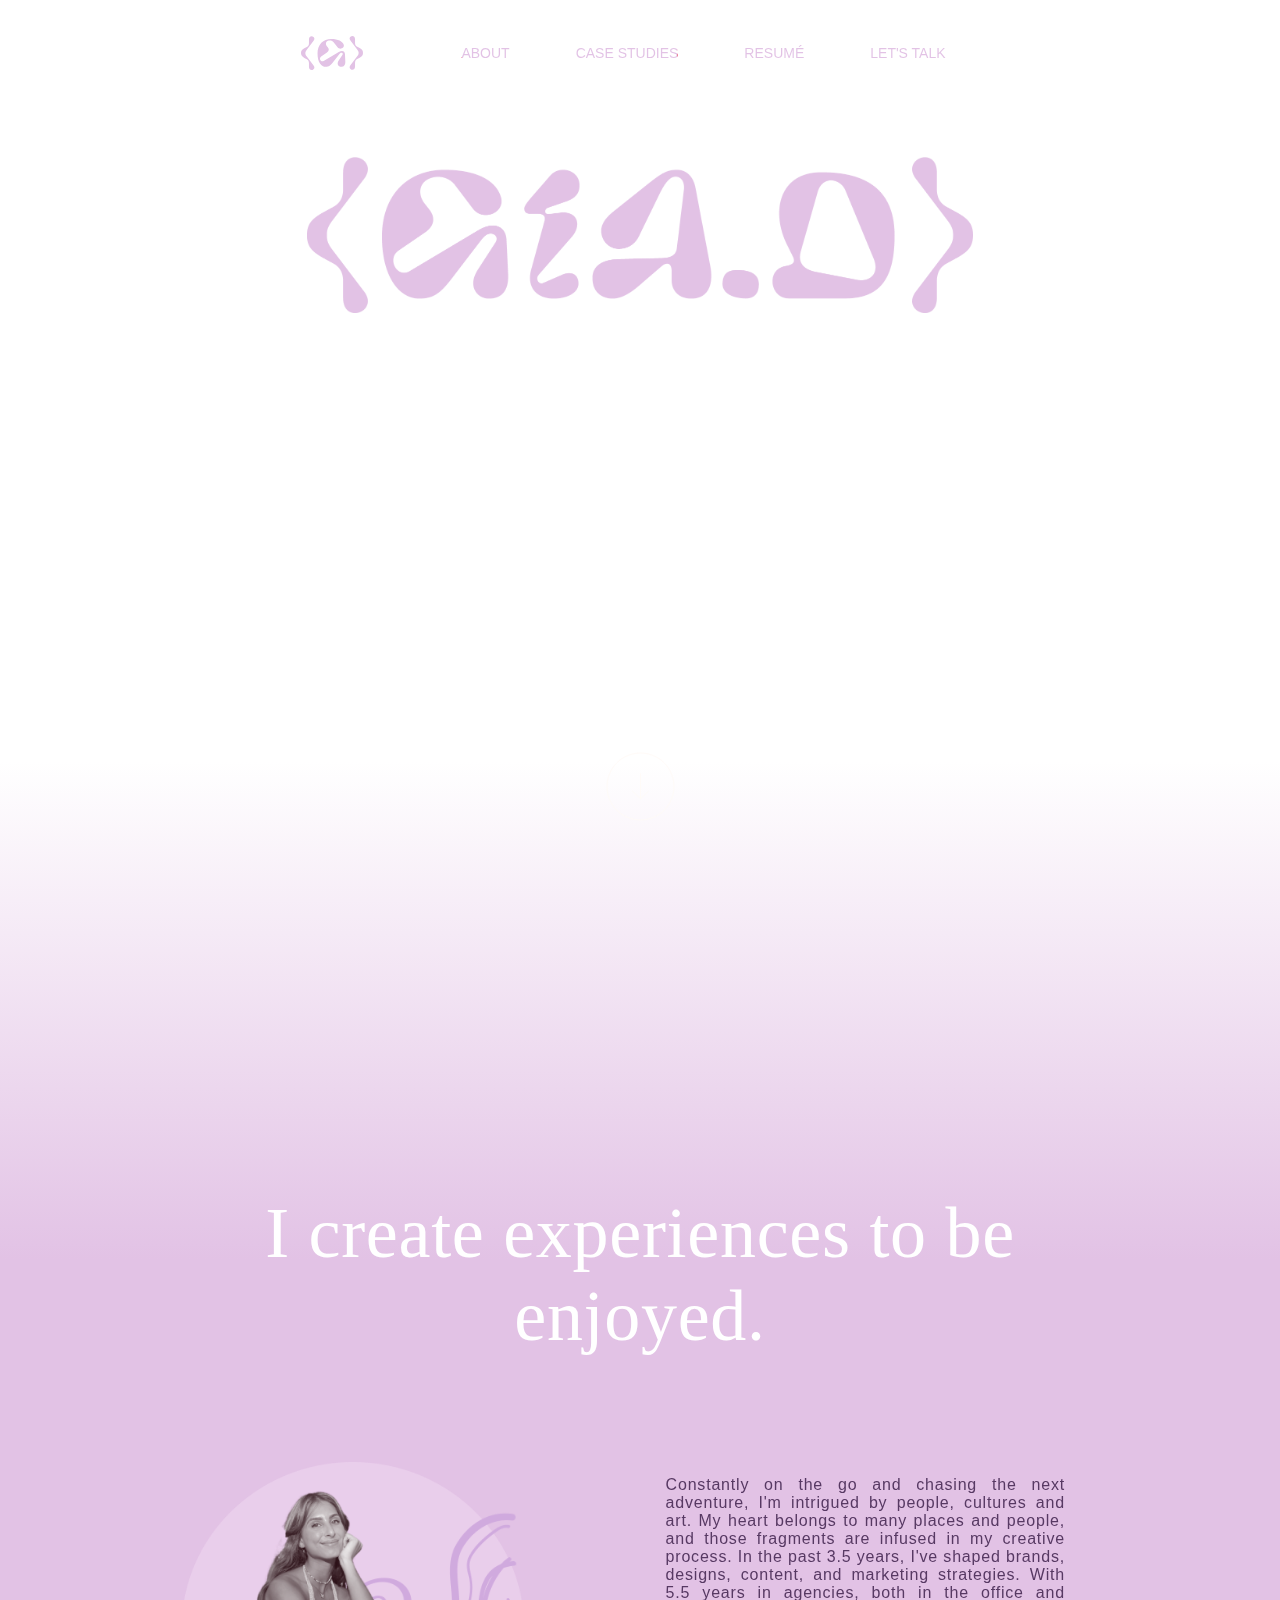
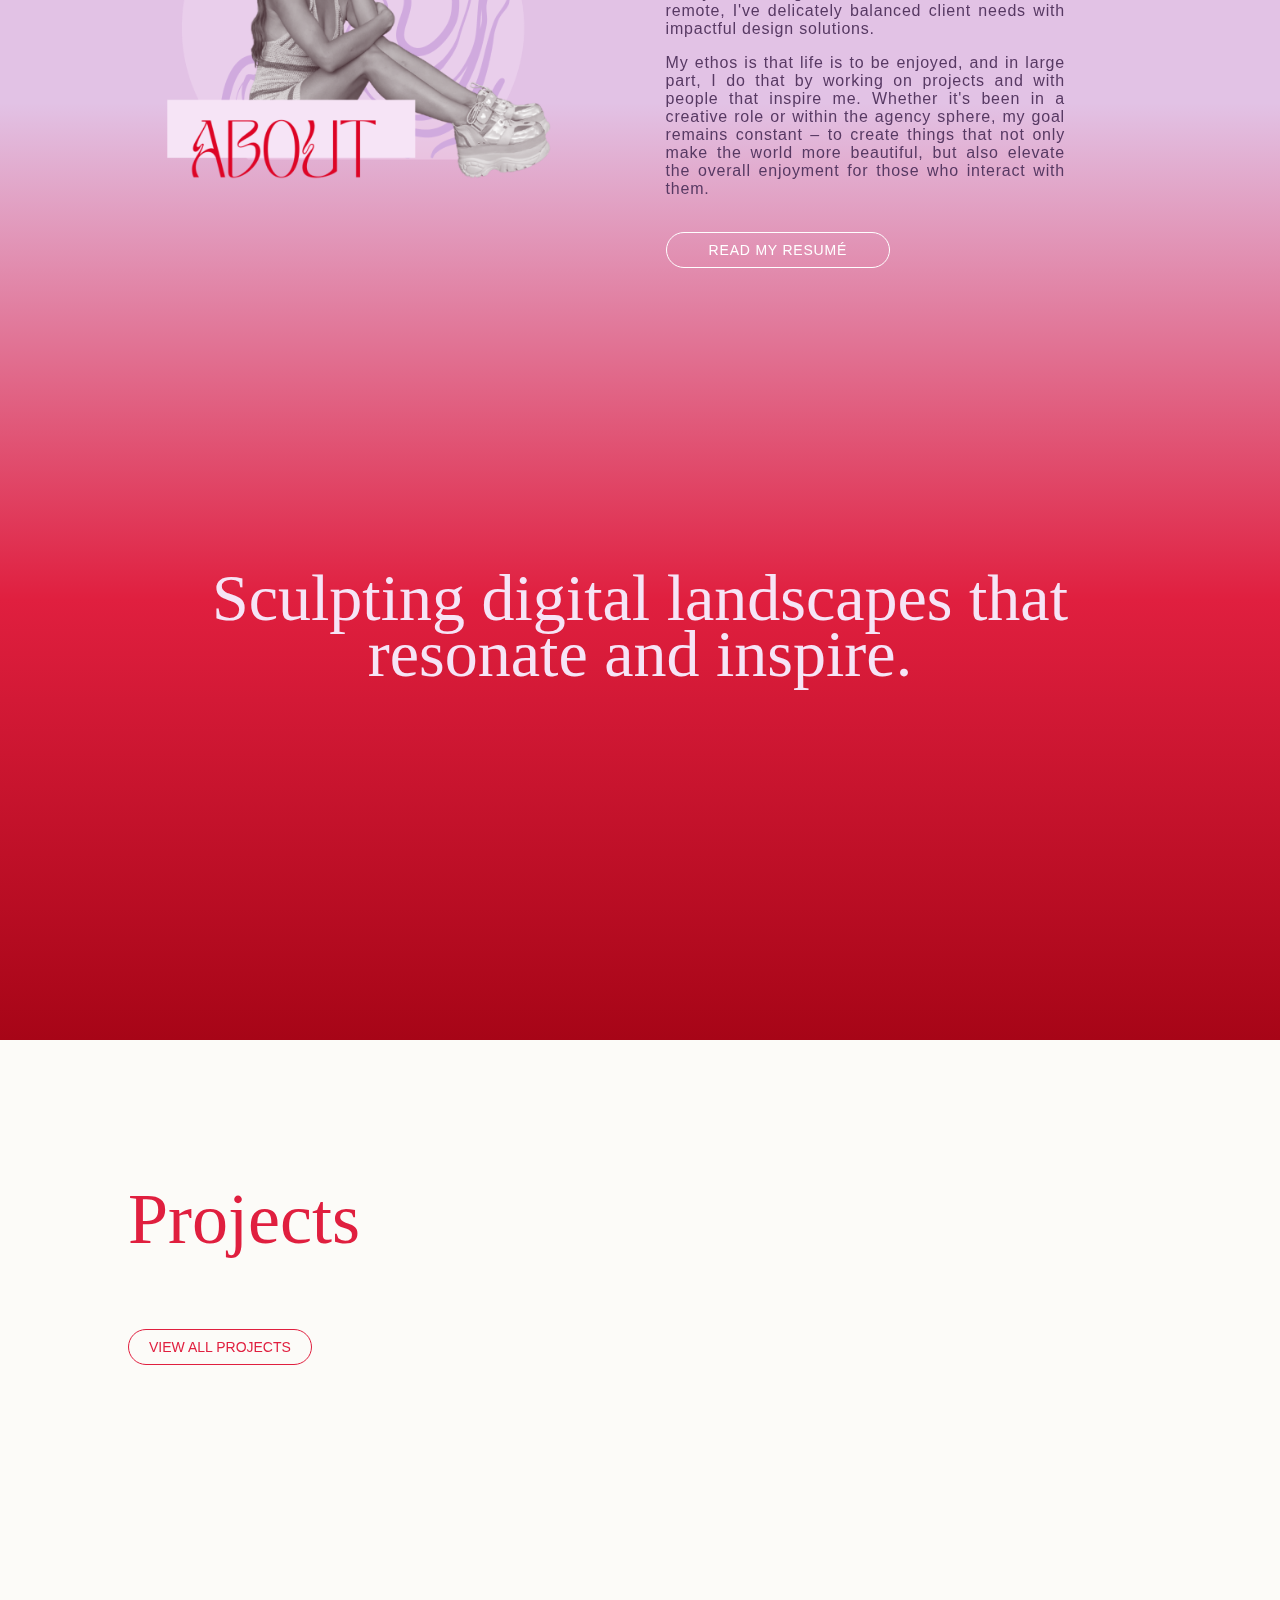
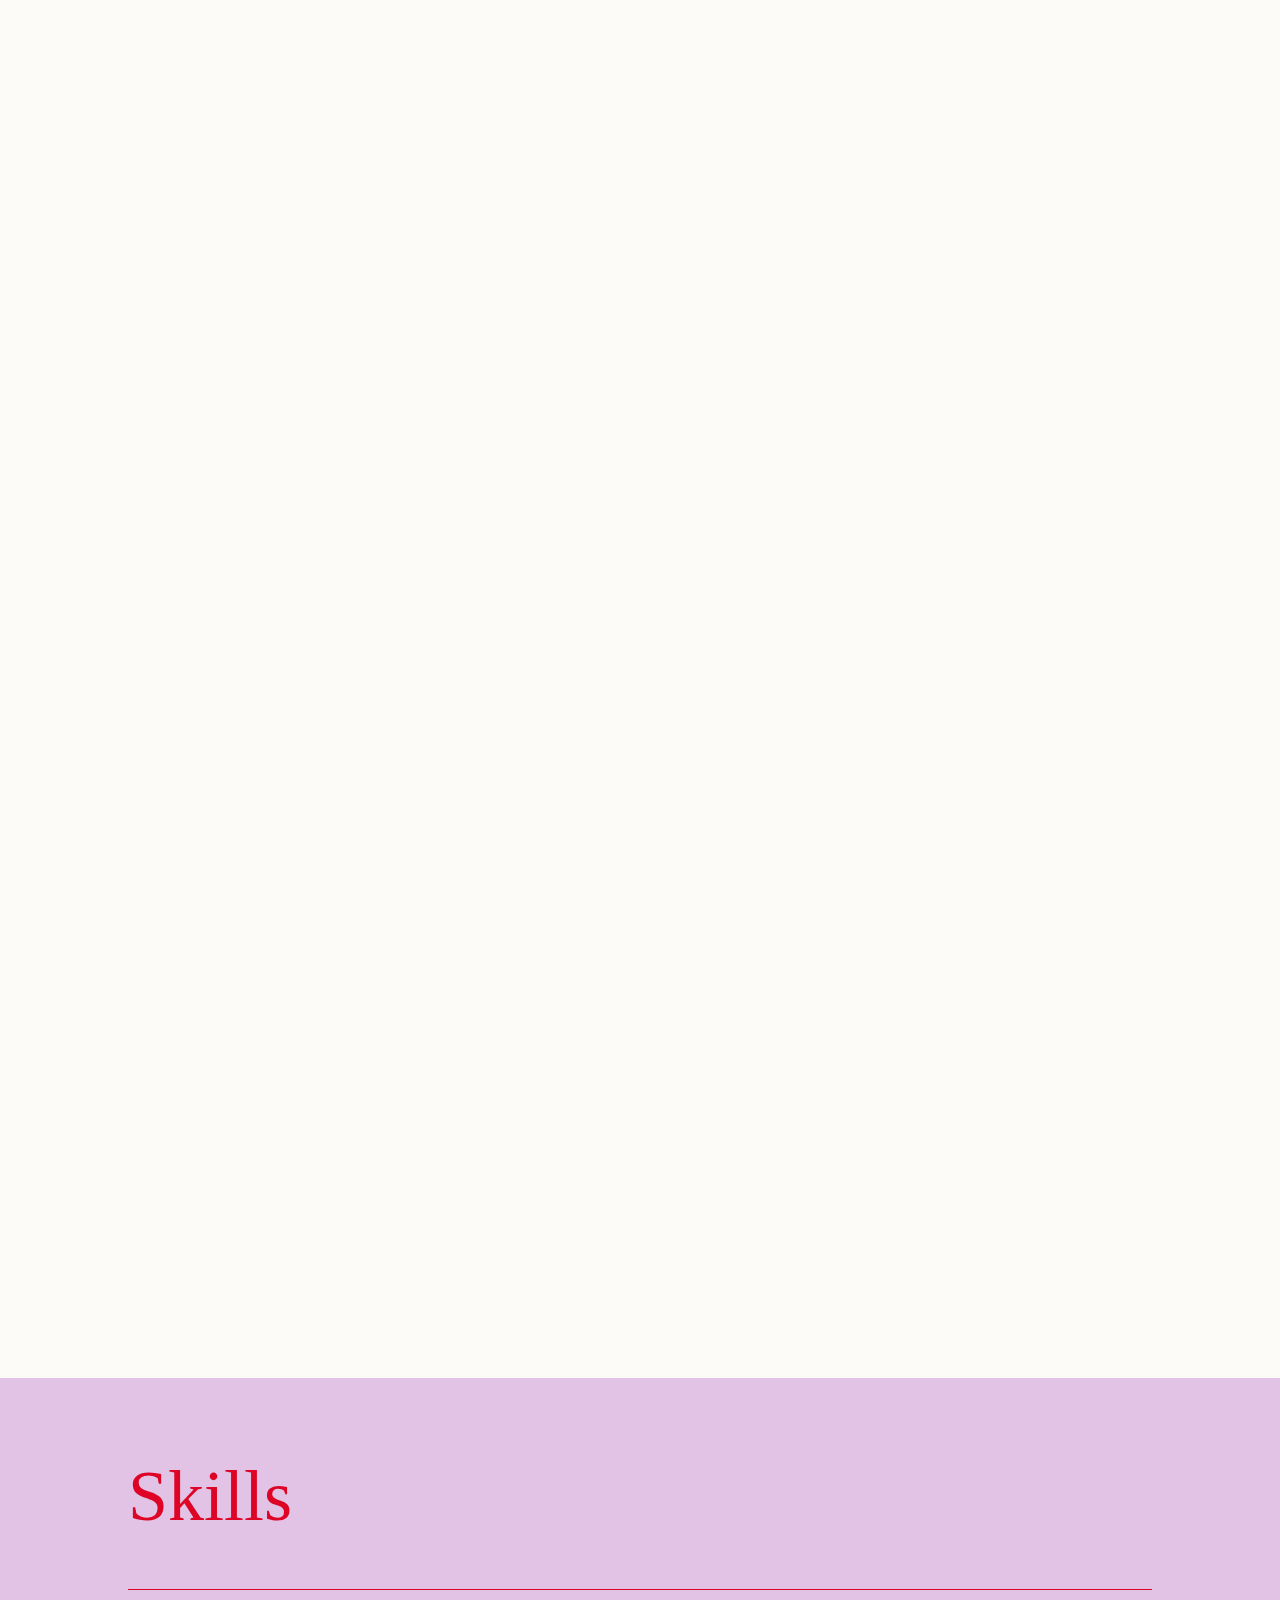
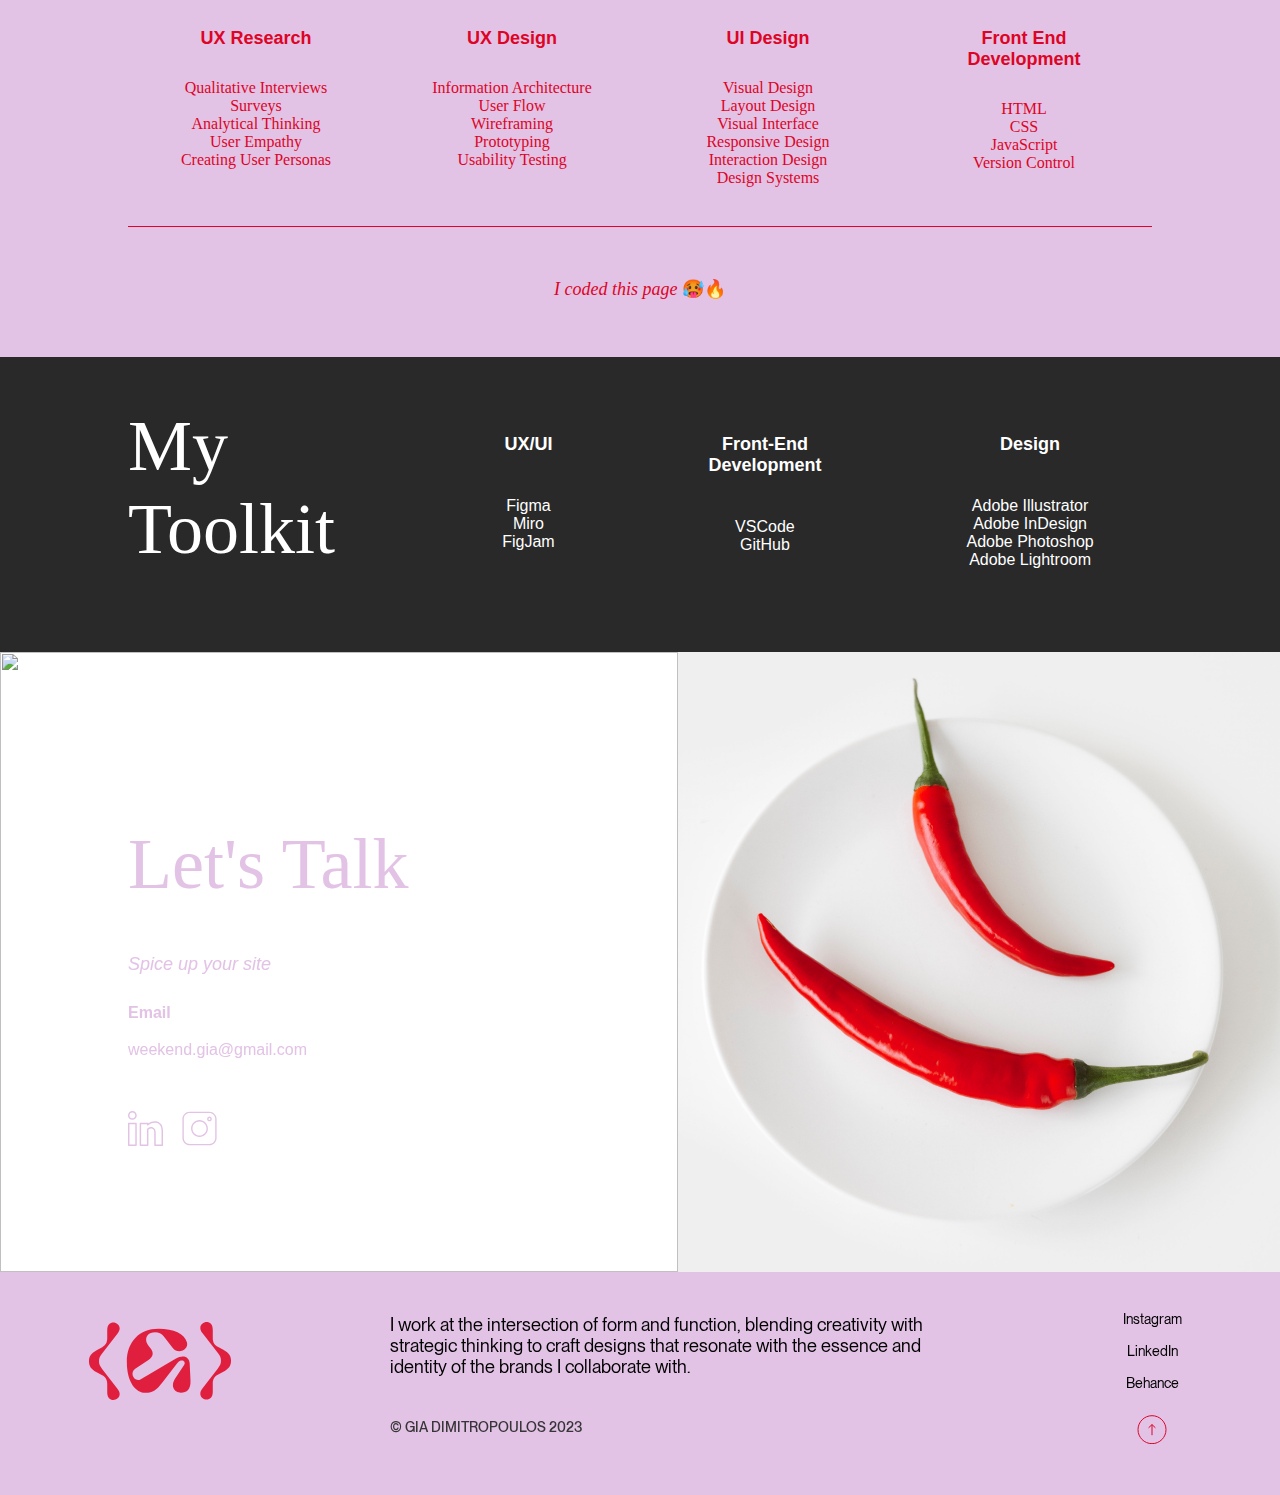
==== index.html @ 6fb9b9b3 "Cleaned up and PDF added" ====
<!DOCTYPE html>
<html>

<head>
    <title>Portfolio Website</title>
    <link rel="stylesheet" href="./css/global.css">
    <link rel="stylesheet" type="text/css" href="css/style.css">
    <meta name="viewport" content="width=device-width, initial-scale=1">
    <script src="https://documentcloud.adobe.com/view-sdk/main.js"></script>
    <script src="https://unpkg.com/scrollreveal"></script>
</head>

<body>
    <div class="hero">
        <!-- Video -->
        <video autoplay muted loop plays-inline id="back-video">
            <source src="Video/Background video.mp4" type="video/mp4">
        </video>
        <div class="gradient"></div>

        <!-- Nav HTML -->
        <section id="section-header">
        <nav>  
            <div class="nav">
                <svg xmlns="http://www.w3.org/2000/svg" width="62" height="34" viewBox="0 0 62 34" fill="none"
                    class="logo">
                    <g clip-path="url(#clip0_123_4481)">
                        <path
                            d="M12.4065 29.1252C16.1714 33.6147 7.96021 36.6195 7.96021 30.7159V27.0749C7.96021 24.8831 6.92036 23.8226 5.77295 23.2217L3.33468 21.9137C1.00399 20.5704 0 19.4745 0 17.106C0 14.7376 1.00399 13.6417 3.33468 12.2984L5.77295 10.9904C6.92036 10.3895 7.96021 9.32896 7.96021 7.13724V3.49615C7.96021 -2.40737 16.1714 0.597417 12.4065 5.08692L5.8088 13.6417C4.76895 14.9497 4.33867 15.7981 4.37453 17.106C4.33867 18.414 4.76895 19.2624 5.8088 20.5704L12.4065 29.1252Z"
                            fill="#E2C2E5" />
                        <path
                            d="M26.9284 11.5207C28.291 13.2175 28.1476 15.0911 25.9603 16.5404L20.1874 20.429C17.4981 22.2319 19.8647 26.5446 22.6256 24.9185L37.7931 16.0102C41.2353 13.9952 43.817 15.1971 43.9604 18.0959L44.319 25.5194C44.4983 29.3373 42.7413 30.8573 40.0879 30.8573C37.4345 30.8573 35.3189 28.1354 37.6855 24.565L41.5222 18.7322C42.2752 17.601 41.3787 16.7879 40.5899 16.7879C39.9086 16.7879 39.3708 16.8586 38.0799 18.5554L32.1994 26.1204C29.4384 29.6908 27.9324 30.8573 24.7053 30.8573C20.4742 30.8573 16.53 26.3325 16.53 17.3888C16.53 8.4452 22.1595 2.93054 30.299 2.93054C37.1118 2.93054 41.6297 5.12227 42.7413 8.86941C43.7453 12.1923 38.8329 14.278 36.5739 11.3439L32.5938 6.18278C31.4105 4.66271 29.0798 3.92035 26.9284 4.83946C24.4185 5.89997 24.5619 8.5866 25.8886 10.2127L26.9284 11.5207Z"
                            fill="#E2C2E5" />
                        <path
                            d="M58.6653 12.0864C60.996 13.4297 62 14.5255 62 16.894C62 19.2625 60.996 20.3583 58.6653 21.7017L56.2271 23.0096C55.0796 23.6106 54.0398 24.6711 54.0398 26.8628V30.5039C54.0398 36.4074 45.8286 33.4026 49.5935 28.9131L56.1912 20.3583C57.2311 19.0504 57.6613 18.202 57.6255 16.894C57.6613 15.586 57.2311 14.7376 56.1912 13.4297L49.5935 4.87488C45.8286 0.38538 54.0398 -2.6194 54.0398 3.28411V6.9252C54.0398 9.11693 55.0796 10.1774 56.2271 10.7784L58.6653 12.0864Z"
                            fill="#E2C2E5" />
                    </g>
                    <defs>
                        <clipPath id="clip0_123_4481">
                            <rect width="62" height="34" fill="white" />
                        </clipPath>
                    </defs>
                </svg>
                <ul>
                    <li><a id="about-link" href="#">ABOUT</a></li>
                    <li><a id="case-studies" href="#">CASE STUDIES</a></li>
                    <li><a id="resume" href="#">RESUMÉ</a></li>
                    <li><a id="lets-talk" href="#">LET'S TALK</a></li>
                </ul>
            </div>
            <div class="overlay-trigger">
                <svg xmlns="http://www.w3.org/2000/svg" width="50" height="50" viewBox="0 0 68 68" fill="none">
                    <circle class="overlay-circle" cx="34" cy="34" r="34" fill="url(#paint0_radial_365_15715)"/>
                    <path d="M18 23H49.5" stroke="#F6E4F6" stroke-width="3" stroke-linecap="round"/>
                    <path d="M18 33.5H49.5" stroke="#F6E4F6" stroke-width="3" stroke-linecap="round"/>
                    <path d="M18 44H49.5" stroke="#F6E4F6" stroke-width="3" stroke-linecap="round"/>
                    <defs>
                      <radialGradient id="paint0_radial_365_15715" cx="0" cy="0" r="1" gradientUnits="userSpaceOnUse" gradientTransform="translate(34 34) rotate(90) scale(34)">
                        <stop stop-color="#DD0426"/>
                        <stop offset="0.9999" stop-color="#DD0426" stop-opacity="0.5"/>
                      </radialGradient>
                    </defs>
                  </svg>
            </div>
            <div class="overlay-close">✕</div>
        </nav>
        <div class="overlay"></div>
    </section>

        <!--HERO SECTION -->
        <section id="section-1-hero">
        <div class="content">
            <img src="Images/Gia.d logo.png" class="largelogo">
            <p>Hi I’m Gia, an Aussie UX/UI Designer & Creative.</p>
            <div class="button-wrapper">
            <a class="button-1" href="#">ABOUT ME</a>
            </div>
            <div class="stats">
                <div class="stat1">
                    <hr>
                    <h1>5.5</h1>
                    <p>YEARS OF AGENCY EXPERIENCE</p>
                    <hr>
                </div>
                <div class="stat2">
                    <hr>
                    <h1>3</h1>
                    <p>YEARS IN GRAPHIC DESIGN</p>
                    <hr>
                </div>
                <div class="stat3">
                    <hr>
                    <h1>26</h1>
                    <p>YEARS OF CREATIVE EVOLUTION</p>
                    <hr>
                </div>
            </div>
            <div  class="downarrow">
                <svg id="downArrow" xmlns="http://www.w3.org/2000/svg" width="69" height="69" viewBox="0 0 69 69" fill="none">
                    <path d="M34.5 46.5657L34.5 21.303" stroke="#FFFBF8" stroke-miterlimit="10" />
                    <path d="M42.6212 39.0455L34.5 46.6818L26.3788 39.0455" stroke="#FFFBF8" stroke-miterlimit="10" />
                    <path
                        d="M0.999999 34.5C0.999998 53.0015 15.9985 68 34.5 68C53.0015 68 68 53.0015 68 34.5C68 15.9985 53.0015 0.999999 34.5 0.999999C15.9985 0.999998 0.999999 15.9985 0.999999 34.5Z"
                        stroke="#FFFBF8" stroke-miterlimit="10" />
                </svg>
            </div>
            <div id="about-section-top" class="enjoy">
                <h1>I create experiences to be enjoyed.</h1>
            </div>
        </div>
        </section>
    </div>
        <!--BODY SECTION -->
    <section id="section-2-about">
    <div class="mainContent">
        <div class="about-gradient">
            <div class="about-section">
                <div class="about-grid">
                    <div class="about-image">
                        <img src="Images/about.png">
                    </div>
                    <div class="about-1">
                        <p>Constantly on the go and chasing the next adventure, I'm intrigued by people, cultures and art. My heart belongs to many places and people, and those fragments are infused in my creative process. In the past 3.5 years, I've shaped brands, designs, content, and marketing strategies. With 5.5 years in agencies, both in the office and remote, I've delicately balanced client needs with impactful design solutions.</p>
                        <p>My ethos is that life is to be enjoyed, and in large part, I do that by working on projects and with people that inspire me. Whether it's been in a creative role or within the agency sphere, my goal remains constant – to create things that not only make the world more beautiful, but also elevate the overall enjoyment for those who interact with them.</p>
                        <br>
                        <a id="resume-button" class="button-2" href="#">READ MY RESUMÉ</a>
                    </div>
                </div>
            </div>
            <div class="landscapes">
                <h2>Sculpting digital landscapes that resonate and inspire.</h2>
            </div>
        </div>
    </section>
         <!--  PROJECTS -->
    <section id="section-5-projects">
        <div class="projects">
                <div class="projects-grid-container">
                    <div class="sticky-title">
                        <h1>Projects</h1>
                        <a class="button-3">VIEW ALL PROJECTS</a>
                    </div>
                    <div class="grid-content">
                      <div class="grid-item">
                        <a href="./nomadnook.html">
                            <img class="animatable fadeInDown" src="Images/nomadnook mockup.png">
                        </a>
                        <div class="animatable moveUp">
                        <hr>
                        <h6><a href="./nomadnook.html">NomadNook</a></h6>
                        <p>Embark on a UX journey with NomadNook—an app designed to elevate the remote working experience. Tailored specifically for digital nomads, NomadNook provides a unique solution for remote workers, offering curated accommodations and third places, recommended by and for fellow remote workers, redefining the way they work and travel. Dive deeper into the intricacies of NomadNook's UX design in my portfolio, where we seek to transform our users’ work-life balance.</p>
                        </div>
                    </div>
                      <div class="row-split">
                        <div class="grid-item">
                            <a href="./AYCC.html">
                            <img class="animatable fadeInDown" src="Images/AYCC Mockup.jpg">
                            </a>
                        <div class="animatable moveUp">
                        <hr>
                        <h6>AYCC</h6>
                        <p>A revamp of the website for the Australian Youth Climate Coalition—a not-for-profit organisation with a powerful mission. Our goal was to infuse the site with a youthful, vibrant energy that resonates loudly and leaves a lasting impact. Join us in this endeavour as we aim to not only enhance the visual appeal but also drive increased volunteer sign-ups, igniting a wave of change in the fight for climate justice.</p>
                        </div>
                        </div>
                        <div class="grid-item">
                            <img class="animatable fadeInDown" src="Images/nomadnook mockup.png">
                            <div class="animatable moveUp">
                            <hr>
                            <h6>Project 3</h6>
                            <p>A revamp of the website for the Australian Youth Climate Coalition—a not-for-profit organisation with a powerful mission. Our goal was to infuse the site with a youthful, vibrant energy that resonates loudly and leaves a lasting impact. Join us in this endeavour as we aim to not only enhance the visual appeal but also drive increased volunteer sign-ups, igniting a wave of change in the fight for climate justice.</p>
                            </div>
                        </div>
                      </div>
                      <div class="grid-item">
                            <img class="animatable fadeInDown" src="Images/Dep Health Mockup.png">
                            <div class="animatable moveUp">
                            <hr>
                            <h6>Department of Health</h6>
                            <p>Embark on a UX journey with NomadNook—an app designed to elevate the remote working experience. Tailored specifically for digital nomads, NomadNook provides a unique solution for remote workers, offering curated accommodations and third places, recommended by and for fellow remote workers, redefining the way they work and travel. Dive deeper into the intricacies of NomadNook's UX design in my portfolio, where we seek to transform our users’ work-life balance.</p>
                            </div>
                        </div>
                    </div>
                  </div>
        </div>
    </section>
    <section id="section-3-skills">
        <div class="skills-section">
           <h1>Skills</h1>
           <hr>
           <div class="skills-tables">
           <div class="skill1">
               <h5>UX Research</h5>
               <ul>
                <li>Qualitative Interviews</li>
                <li>Surveys</li>
                <li>Analytical Thinking</li>
                <li>User Empathy</li>
                <li>Creating User Personas</li>
               </ul>
           </div>
           <div class="skill2">
               <h5>UX Design</h5>
               <ul>
                <li>Information Architecture</li>
                <li>User Flow</li>
                <li>Wireframing</li>
                <li>Prototyping</li>
                <li>Usability Testing</li>
               </ul>
           </div>
           <div class="skill3">
               <h5>UI Design</h5>
               <ul>
                <li>Visual Design</li>
                <li>Layout Design</li>    
                <li>Visual Interface</li>
                <li>Responsive Design</li>
                <li>Interaction Design</li>
                <li>Design Systems</li>
                </ul>
           </div>
           <div class="skills4">
            <h5>Front End <br> Development</h5>
               <ul>
                <li>HTML</li>
                <li>CSS</li>    
                <li>JavaScript</li>
                <li>Version Control</li>
                </ul>
           </div>
       </div>
       <hr>
       <div class="coded">
        <p><span class="bold-italic">I coded this page</span> 🥵🔥</p>
       </div>
       </div>
   </section>
   <section id="section-4-toolkit">
       <div class="myToolkit">
           <div class="toolkit-container">
               <div class="tools-title">
                   <h1>My Toolkit</h1>
               </div>
               <div class="tools">
                <div class="UX-Tools">
                    <h6>UX/UI</h6>
                   <ul>
                   <li>Figma</li>
                   <li>Miro</li>
                   <li>FigJam</li>
                   </ul>
                </div>
                <div class="FrontEnd-Tools">
                    <h6>Front-End Development</h6>
                   <ul>
                   <li>VSCode</li>
                   <li>GitHub</li>
                    </ul>
                </div>
                <div class="Design-Tools">
                    <h6>Design</h6>
                    <ul>
                    <li>Adobe Illustrator</li>
                   <li>Adobe InDesign</li>
                   <li>Adobe Photoshop</li>
                   <li>Adobe Lightroom</li>
                   </ul>
                </div>
               </div>
           </div>
       </div>
   </section>
    <section id="section-6-contact">
        <div class="letsTalk">
            <div class="left-contact">
                <img src="Images/Contact.jpg">
                <div class="talk">
                    <h1>Let's Talk</h1>
                    <h3>Spice up your site</h3>
                    <h6>Email</h6>
                    <p>weekend.gia@gmail.com</p>
                    <svg xmlns="http://www.w3.org/2000/svg" width="44" height="44" viewBox="0 0 44 44" fill="none">
                        <g clip-path="url(#clip0_123_5003)">
                          <path d="M5.5 11.0039C2.46767 11.0039 0 8.53624 0 5.50391C0 2.47157 2.46767 0.00390625 5.5 0.00390625C8.53233 0.00390625 11 2.47157 11 5.50391C11 8.53624 8.53233 11.0039 5.5 11.0039ZM5.5 1.83724C3.47783 1.83724 1.83333 3.48174 1.83333 5.50391C1.83333 7.52607 3.47783 9.17057 5.5 9.17057C7.52217 9.17057 9.16667 7.52607 9.16667 5.50391C9.16667 3.48174 7.52217 1.83724 5.5 1.83724ZM10.0833 44.0039H0.916667C0.673552 44.0039 0.440394 43.9073 0.268485 43.7354C0.0965771 43.5635 0 43.3304 0 43.0872V15.5872C0 15.3441 0.0965771 15.111 0.268485 14.9391C0.440394 14.7672 0.673552 14.6706 0.916667 14.6706H10.0833C10.3264 14.6706 10.5596 14.7672 10.7315 14.9391C10.9034 15.111 11 15.3441 11 15.5872V43.0872C11 43.3304 10.9034 43.5635 10.7315 43.7354C10.5596 43.9073 10.3264 44.0039 10.0833 44.0039ZM1.83333 42.1706H9.16667V16.5039H1.83333V42.1706ZM43.0833 44.0039H33.9167C33.6736 44.0039 33.4404 43.9073 33.2685 43.7354C33.0966 43.5635 33 43.3304 33 43.0872V26.5872C33 24.5064 32.1328 22.9444 30.6185 22.3046C29.0547 21.6409 27.1462 22.0479 25.6667 23.3239V43.0872C25.6667 43.3304 25.5701 43.5635 25.3982 43.7354C25.2263 43.9073 24.9931 44.0039 24.75 44.0039H15.5833C15.3402 44.0039 15.1071 43.9073 14.9352 43.7354C14.7632 43.5635 14.6667 43.3304 14.6667 43.0872V15.5872C14.6667 15.3441 14.7632 15.111 14.9352 14.9391C15.1071 14.7672 15.3402 14.6706 15.5833 14.6706H24.75C24.9532 14.6706 25.1506 14.7382 25.3112 14.8626C25.4718 14.9871 25.5865 15.1613 25.6373 15.3581C28.578 13.2424 33.4767 12.0654 37.3945 13.4074C40.3517 14.4212 43.8955 17.2079 44 24.7429V43.0891C43.9995 43.3319 43.9027 43.5646 43.7309 43.7361C43.559 43.9076 43.3261 44.0039 43.0833 44.0039ZM34.8333 42.1706H42.1667V24.7539C42.097 19.6481 40.2398 16.3187 36.8005 15.1417C32.5288 13.6787 27.1462 15.8879 25.465 17.9926C25.3458 18.1395 25.1841 18.246 25.0021 18.2975C24.82 18.3491 24.6265 18.3432 24.4479 18.2806C24.2694 18.218 24.1145 18.1018 24.0045 17.9478C23.8945 17.7939 23.8347 17.6098 23.8333 17.4206V16.5039H16.5V42.1706H23.8333V22.9206C23.8333 22.7982 23.8578 22.6771 23.9054 22.5644C23.9529 22.4517 24.0226 22.3496 24.1102 22.2642C26.1598 20.2732 28.9997 19.6316 31.3317 20.6161C33.5573 21.5584 34.8333 23.7346 34.8315 26.5872L34.8333 42.1706Z" fill="#E2C2E5"/>
                        </g>
                        <defs>
                          <clipPath id="clip0_123_5003">
                            <rect width="44" height="44" fill="white"/>
                          </clipPath>
                        </defs>
                      </svg>
                      <svg xmlns="http://www.w3.org/2000/svg" width="45" height="45" viewBox="0 0 45 45" fill="none">
                        <g clip-path="url(#clip0_123_4993)">
                          <path d="M35.1123 0.834961H9.8877C4.72852 0.834961 0.527344 5.03613 0.527344 10.1953V34.8047C0.527344 39.9639 4.72852 44.165 9.8877 44.165H35.1123C40.2715 44.165 44.4727 39.9639 44.4727 34.8047V10.1953C44.4727 5.03613 40.2715 0.834961 35.1123 0.834961ZM42.7148 34.8047C42.7148 38.9971 39.3047 42.4072 35.1123 42.4072H9.8877C5.69531 42.4072 2.28516 38.9971 2.28516 34.8047V10.1953C2.28516 6.00293 5.69531 2.59277 9.8877 2.59277H35.1123C39.3047 2.59277 42.7148 6.00293 42.7148 10.1953V34.8047Z" fill="#E2C2E5"/>
                          <path d="M22.5 11.6895C16.541 11.6895 11.6895 16.541 11.6895 22.5C11.6895 28.459 16.541 33.3105 22.5 33.3105C28.459 33.3105 33.3105 28.459 33.3105 22.5C33.3105 16.541 28.459 11.6895 22.5 11.6895ZM22.5 31.5527C17.5078 31.5527 13.4473 27.4922 13.4473 22.5C13.4473 17.5078 17.5078 13.4473 22.5 13.4473C27.4922 13.4473 31.5527 17.5078 31.5527 22.5C31.5527 27.4922 27.4922 31.5527 22.5 31.5527ZM35.3057 7.19824C33.6533 7.19824 32.3086 8.54297 32.3086 10.1953C32.3086 11.8477 33.6533 13.1924 35.3057 13.1924C36.958 13.1924 38.3027 11.8477 38.3027 10.1953C38.3027 8.54297 36.958 7.19824 35.3057 7.19824ZM35.3057 11.4346C34.6201 11.4346 34.0664 10.8809 34.0664 10.1953C34.0664 9.50977 34.6201 8.95605 35.3057 8.95605C35.9912 8.95605 36.5449 9.50977 36.5449 10.1953C36.5449 10.8809 35.9912 11.4346 35.3057 11.4346Z" fill="#E2C2E5"/>
                        </g>
                        <defs>
                          <clipPath id="clip0_123_4993">
                            <rect width="45" height="45" fill="white"/>
                          </clipPath>
                        </defs>
                      </svg>
                </div>
            </div>
            <div class="right-chilli">
                <img src="Images/Chilli.jpg">
            </div>
        </div>
    </section>
    </div>
    
        <!--FOOTER -->
        <section id="section-footer">
        <div style="clear:both"></div>
        <footer>
            <div class="footer-grid">
                <div class="footer-logo">
                    <svg xmlns="http://www.w3.org/2000/svg" width="142" height="78" viewBox="0 0 142 78" fill="none">
                        <g clip-path="url(#clip0_171_12047)">
                            <path
                                d="M28.4148 66.817C37.0378 77.1165 18.2314 84.0098 18.2314 70.4664V62.1133C18.2314 57.0853 15.8499 54.6523 13.2219 53.2737L7.6375 50.2731C2.29946 47.1913 0 44.6773 0 39.2437C0 33.8102 2.29946 31.2961 7.6375 28.2144L13.2219 25.2138C15.8499 23.8351 18.2314 21.4022 18.2314 16.3741V8.02102C18.2314 -5.52234 37.0378 1.37099 28.4148 11.6704L13.304 31.2961C10.9224 34.2968 9.93696 36.2431 10.0191 39.2437C9.93696 42.2444 10.9224 44.1907 13.304 47.1913L28.4148 66.817Z"
                                fill="#E01F3F" />
                            <path
                                d="M61.6749 26.4299C64.7956 30.3226 64.4671 34.6208 59.4575 37.9459L46.2356 46.8666C40.0763 51.0026 45.4965 60.8966 51.82 57.1661L86.5583 36.7294C94.4422 32.1068 100.355 34.8641 100.684 41.5142L101.505 58.5447C101.915 67.3033 97.8914 70.7905 91.8142 70.7905C85.7371 70.7905 80.8918 64.546 86.312 56.3551L95.0992 42.9739C96.8238 40.3788 94.7707 38.5135 92.964 38.5135C91.4036 38.5135 90.1718 38.6757 87.2153 42.5684L73.747 59.9234C67.4235 68.1143 63.9743 70.7905 56.5832 70.7905C46.8926 70.7905 37.859 60.41 37.859 39.8922C37.859 19.3744 50.7524 6.72314 69.3945 6.72314C84.998 6.72314 95.3456 11.7512 97.8914 20.3476C100.191 27.9708 88.9399 32.7556 83.7661 26.0245L74.6504 14.1842C71.9403 10.6969 66.6023 8.99389 61.6749 11.1024C55.9262 13.5354 56.2547 19.6988 59.2933 23.4293L61.6749 26.4299Z"
                                fill="#E01F3F" />
                            <path
                                d="M134.362 27.7276C139.701 30.8093 142 33.3234 142 38.7569C142 44.1905 139.701 46.7045 134.362 49.7862L128.778 52.7869C126.15 54.1655 123.769 56.5985 123.769 61.6265V69.9796C123.769 83.523 104.962 76.6296 113.585 66.3302L128.696 46.7045C131.078 43.7039 132.063 41.7575 131.981 38.7569C132.063 35.7563 131.078 33.8099 128.696 30.8093L113.585 11.1836C104.962 0.884173 123.769 -6.00915 123.769 7.5342V15.8873C123.769 20.9154 126.15 23.3483 128.778 24.727L134.362 27.7276Z"
                                fill="#E01F3F" />
                        </g>
                        <defs>
                            <clipPath id="clip0_171_12047">
                                <rect width="142" height="78" fill="white" />
                            </clipPath>
                        </defs>
                    </svg>
                </div>
                <div class="footer-about">
                    <h6>I work at the intersection of form and function, blending creativity with strategic thinking to
                        craft designs that resonate with the essence and identity of the brands I collaborate with.</h6>
                    <p>© GIA DIMITROPOULOS 2023</p>
                </div>
                <div class="footer-socials">
                    <ul>
                        <li><a href="https://www.instagram.com/gia.dimi_/">Instagram</a></li>
                        <li><a href="https://www.linkedin.com/in/giadimi/">LinkedIn</a></li>
                        <li><a href="https://www.behance.net/giadimitro">Behance</a></li>
                    </ul>
                    <svg ID="upArrow" xmlns="http://www.w3.org/2000/svg" width="30" height="30" viewBox="0 0 30 30" fill="none">
                        <path d="M15 9.9576L15 20.5151" stroke="#DD0426" stroke-miterlimit="10" />
                        <path d="M11.6061 13.1001L15 9.9088L18.394 13.1001" stroke="#DD0426" stroke-miterlimit="10" />
                        <path
                            d="M29 15C29 7.26801 22.732 1 15 1C7.26801 1 1 7.26801 1 15C1 22.732 7.26801 29 15 29C22.732 29 29 22.732 29 15Z"
                            stroke="#DD0426" stroke-miterlimit="10" />
                    </svg>
                </div>
            </div>
        </section>
        </footer>
        <script
  src="https://code.jquery.com/jquery-3.7.1.min.js"
  integrity="sha256-/JqT3SQfawRcv/BIHPThkBvs0OEvtFFmqPF/lYI/Cxo="
  crossorigin="anonymous"></script>
  <script src="js/site.js"></script>
  <script src="https://unpkg.com/scrollreveal"></script>

  <div id="adobe-dc-view"></div>
    <script src="https://acrobatservices.adobe.com/view-sdk/viewer.js"></script>
</body>

</html>
---- css/global.css ----
@font-face {
  font-family: 'NeueMontreal';
  src: url('../fonts/PPNeueMontreal-Regular.otf');
  src: url('../fonts/PPNeueMontreal-Regular.woff2') format('woff2'), url('../fonts/PPNeueMontreal-Regular.woff') format('woff'), url('../fonts/PPNeueMontreal-Regular.ttf') format('truetype');
  font-weight: 400;
}
@font-face {
  font-family: 'NeueMontreal';
  src: url('../fonts/PPNeueMontreal-Medium.otf');
  src: url('../fonts/PPNeueMontreal-Medium.woff2') format('woff2'), url('../fonts/PPNeueMontreal-Medium.woff') format('woff'), url('../fonts/PPNeueMontreal-Medium.ttf') format('truetype');
  font-weight: 500;
}
@font-face {
  font-family: 'NeueMontreal';
  src: url('../fonts/PPNeueMontreal-Bold.otf');
  src: url('../fonts/PPNeueMontreal-Bold.woff2') format('woff2'), url('../fonts/PPNeueMontreal-Bold.woff') format('woff'), url('../fonts/PPNeueMontreal-Bold.ttf') format('truetype');
  font-weight: 700;
}

@font-face {
  font-family: 'tan-grandeur';
  src: url('../fonts/TAN-GRANDEUR.otf');
  src: url('../fonts/TAN-GRANDEUR.woff2') format('woff2'), url('../fonts/TAN-GRANDEUR.woff') format('woff'), url('../fonts/TAN-GRANDEUR.ttf') format('truetype');
  font-weight: 500;
}

body {
  margin: 0;
  min-height: 100vh;
  display: flex;
  flex-direction: column;
  overflow-x: hidden;
}

/* ... NAVIGATION ... */
.logo {
  width: 62px;
  height: 34px;
  transform: rotateY(360deg);
  transform-origin: center;
  backface-visibility: hidden;
  will-change: transform;
}

.nav {
  width: 100%;
  position: fixed;
  z-index: 2;
  display: inline-flex;
  padding-top: 36px;
  padding-bottom: 36px;
  justify-content: center;
  align-items: center;
  gap: 65px;
}

nav a {
  text-align: center;
  font-family: 'NeueMontreal', Open Sans, sans-serif;
  font-size: 14px;
  font-weight: 500;
  text-decoration: none;
  margin: 0 33px;
  background-image: linear-gradient(to right, #dd0426, #dd0426 50%, #e2c2e5 50%);
  background-size: 200% 100%;
  background-position: -100%;
  -webkit-background-clip: text;
  -webkit-text-fill-color: transparent;
  transition: all 0.3s ease-in-out;
}

nav a:hover {
  background-position: 0;
  font-style: italic;
}

nav a:hover::before {
  width: 100%;
}

nav ul {
  margin: 0;
  padding: 0;
  list-style: none;
  display: flex;
}

nav ul li {
  margin: 0;
  padding: 0;
}

.nav-grad {
  background: linear-gradient(180deg, #a70517 0%, rgba(231, 103, 123, 0) 100%);
}

/* ... MOBILE NAV ... */

.overlay-trigger {
  display: none;
  cursor: pointer;
  position: fixed;
  right: 3%;
  top: 3%;
  z-index: 5;
}

.overlay-close {
  display: none;
  cursor: pointer;
  position: fixed;
  color: white;
  right: 3%;
  top: 3%;
  z-index: 5;
}

.overlay {
  display: none;
  position: fixed;
  top: 0;
  left: 0;
  width: 100%;
  height: 100%;
  background-color: rgba(167, 5, 23, 0.92);
  z-index: 2;
  flex-direction: column;
  align-items: center;
  justify-content: center;
}

.overlay ul {
  list-style: none;
  padding: 0;
  display: flex;
  flex-direction: column;
}

.overlay li {
  margin-bottom: 15px;
}
.downarrow{
  cursor: pointer;
}

/* Contact Section */

.letsTalk {
  width: 100%;
}

.left-contact {
  display: flex;
  left: 0;
  width: 53%;
  padding: 0;
  border: 0;
  float: left;
  color: #E2C2E5;
  font-family: 'NeueMontreal-Regular', Open Sans, sans-serif;
  align-items: center;
  justify-content: center;
}

.left-contact img {
  object-fit: cover;
  width: 100%;
  height: 100%;
  z-index: 0;
  height: 620px;
}

.left-contact h1 {
  color: #E2C2E5;
  font-family: 'tan grandeur';
  font-size: 72px;
  font-weight: 500;
}

.left-contact h3 {
  font-size: 18px;
  font-style: italic;
  font-weight: 500;
}

.left-contact h6 {
  font-size: 16px;
  font-style: normal;
  font-weight: 700;
  line-height: 0px;
}

.left-contact p {
  font-size: 16px;
  font-style: normal;
  font-weight: 400;
  line-height: 0px;
}

.left-contact svg {
  width: 35px;
  height: 35px;
  padding-top: 45px;
  padding-right: 15px;
}

.left-contact svg:hover {
  animation: jiggle 0.5s infinite linear;
}

@keyframes jiggle {
  0% {transform: rotate(0deg)scale(1.05,1.05);}
  50% {transform: rotate(2deg)scale(1.05,1.05);}
  100% {transform: rotate(-2deg) scale(1.05,1.05)}
}

.talk {
  z-index: 1;
  left: 0;
  position: absolute;
  width: 50%;
  padding: 10%;
}

.right-chilli {
  display: inline-flex;
  width: 47%;
  bottom: 0;
  padding: 0;
  border: 0;
  float: right;
}

.right-chilli img {
  object-fit: cover;
  width: 100%;
  height: 100%;
  height: 620px;
}

/* ... FOOTER ... */

footer {
  width: 100%;
  min-height: 223px;
  z-index: 2;
  background: #e2c2e5;
  margin-top: auto;
}

/* ... This is a grid ... */
.footer-grid {
  display: inline-grid;
  width: 100%;
  height: 100%;
  grid-template-columns: 25% 55% 20%;
  margin: 0 auto;
  position: relative;
  grid-template-areas: 'footer-logo footer-about footer-socials';
}

.footer-logo {
  display: flex;
  align-items: center;
  justify-content: center;
  grid-area: footer-logo;
  animation: rotateY-anim 4s linear infinite;
}

@keyframes rotateY-anim {
  0% {
    transform: rotateY(0deg);
  }

  100% {
    transform: rotateY(360deg);
  }
}

.footer-about {
  justify-content: center;
  align-items: center;
  padding-left: 10%;
  padding-right: 10%;
  text-align: left;
  grid-area: footer-about;
}

.footer-about h6 {
  color: #000;
  font-family: 'NeueMontreal';
  font-size: 18px;
  font-style: medium;
  font-weight: 400;
}

.footer-about p {
  color: #363537;
  font-family: 'NeueMontreal';
  font-size: 14px;
  font-style: normal;
  font-weight: 500;
}
/* ... This is flexbox ... */
.footer-socials {
  display: flexbox;
  flex-direction: column;
  text-align: center;
  justify-content: center;
  align-items: center;
  padding-top: 15%;
  grid-area: footer-socials;
}

.footer-socials svg {
  z-index: 3;
  padding-top: 3%;
}

.footer-socials ul {
  margin: 0;
  padding: 0;
  list-style: none;
  display: flex;
  flex-direction: column;
  text-align: center;
}

.footer-socials li {
  margin-bottom: 16px;
}

.footer-socials li a {
  text-decoration: none;
  display: block;
  font-family: 'NeueMontreal';
  font-size: 14px;
  font-style: normal;
  color: #000;
}

/* ... Responsive Nav ... */
@media only screen and (max-width: 750px) {
  .nav {
    display: none;
    flex-direction: column;
    text-align: center;
    position: absolute;
    top: 60px;
    right: 0;
    width: 100%;
    z-index: 3;
    font-size: 25px;
  }

  .nav ul {
    list-style: none;
    display: flex;
    flex-direction: column;
    line-height: 200%;
  }

  .nav li {
    margin: 0 15px;
  }

  .logo {
    margin: 5%;
    width: 20%;
    height: 20%;
  }

  .overlay-trigger {
    display: block;
    font-size: 1.5rem;
  }

  .overlay-circle.show {
    display: flex;
  }

  .overlay-close {
    display: none; /* Initially hide the close (X) button */
    font-size: 1.5rem;
  }

  .overlay.show {
    display: flex;
  }

  .nav.show {
    display: block;
    position: fixed;
  }
  body.mobile-nav-open{
    overflow: hidden;
  }

  .overlay-close.show {
    display: block;
  }

  .menu-toggle:checked + .overlay + .nav + .overlay-circle .overlay-close:checked + .overlay + .nav + .overlay-circle {
    display: flex;
  }

  .menu-toggle:checked + .overlay + .overlay-close + .overlay-circle .overlay-close:checked + .overlay + .nav + .overlay-circle {
    display: none;
  }

  .menu-toggle:checked + .overlay + .overlay-trigger + .overlay-circle .overlay-close:checked + .overlay + .overlay-trigger + .overlay-circle {
    display: none;
  }
}

@media only screen and (max-width: 850px) {
  .left-contact {
    width: 100%;
    height: 500px;
    justify-content: center;
    text-align: center;
}

.talk {
    padding: 10%;
    justify-content: center;
    left: auto;
}

.right-chilli {
    display: none;
}
}

@media only screen and (max-width: 950px) {
  .left-contact svg {
    width: 45px;
    height: 45px;
    padding-top: 25px;
    padding-right: 20px;
  }

  .left-contact img {
    z-index: -1;
  }
}

/* ... Mobile Footer ... */

@media only screen and (max-width: 850px) {
  .footer-grid {
    display: block;
  }

  .footer-logo {
    padding-top: 8%;
  }

  .footer-about {
    padding-left: 10%;
    padding-right: 10%;
  }

  .footer-socials {
    padding-bottom: 5%;
    padding-top: 5%;
  }

  .footer-about h6,
  .footer-about p,
  .footer-socials li a {
    font-size: 12px;
    text-align: center;
  }
}

@media only screen and (max-width:750px) {
  .left-contact h1 {
      font-size: 50px;
  }
}
---- css/style.css ----
body {
    margin: 0;
    min-height: 100vh;
    display: flex;
    flex-direction: column;
    overflow-x: hidden;
}
  
/* ... NAVIGATION ... */
.logo {
    width: 62px;
    height: 34px;
    transform: rotateY(360deg);
    transform-origin: center;
    backface-visibility: hidden;
    will-change: transform;
}

.nav {
    width: 100%;
    position: fixed;
    z-index: 2;
    display: inline-flex;
    padding-top: 36px;
    padding-bottom: 36px;
    justify-content: center;
    align-items: center;
    gap: 65px;
}

nav a {
    text-align: center;
    font-family: 'NeueMontreal-Regular', Open Sans, sans-serif; 
    font-size: 14px;
    font-weight: 500;
    text-decoration: none;
    margin: 0 33px;
    background-image: linear-gradient(
          to right,
          #DD0426,
          #DD0426 50%,
          #E2C2E5 50%
        );
        background-size: 200% 100%;
        background-position: -100%;
        -webkit-background-clip: text;
        -webkit-text-fill-color: transparent;
        transition: all 0.3s ease-in-out;
}

nav a:hover {
    background-position: 0;
    font-style: italic;
   }

nav a:hover::before {
    width: 100%;
  }


nav ul {
    margin: 0;
    padding: 0;
    list-style: none;
    display: flex;
}

nav ul li {
    margin: 0;
    padding: 0;
}

.nav-grad {
    background: linear-gradient(180deg, #A70517 0%, rgba(231, 103, 123, 0.00) 100%);
}

/* ... MOBILE NAV ... */

.overlay-trigger {
    display: none;
    cursor: pointer;
    position: fixed;
    right: 3%;
    top: 3%;
    z-index: 5;
  }

.overlay-close {
    display: none;
    cursor: pointer;
    position: fixed;
    color: white;
    right: 3%;
    top: 3%;
    z-index: 5;
  }

.overlay {
  display: none;
  position: fixed;
  top: 0;
  left: 0;
  width: 100%;
  height: 100%;
  background-color: rgba(167, 5, 23, 0.92);
  z-index: 2;
  flex-direction: column;
  align-items: center;
  justify-content: center;
}

.overlay ul {
    list-style: none;
    padding: 0;
    display: flex;
    flex-direction: column;
  }
  
  .overlay li {
    margin-bottom: 15px;
  }

/* ... HERO SECTION ... */

.hero {
    width: 100%;
    align-items: center;
    justify-content: center;
    border: 0;
    height: 140vh;
    display: inline;
    position: relative;
}

#back-video {
    position: absolute;
    right: 0;
    left: 0;
    top: 0;
    bottom: 0;
    width: 100%;
    z-index: -1;
    overflow-x: hidden;
}

video {
object-fit: cover;
  width: 100vw;
  height: 140vh;
  position: fixed;
  top: 0;
  left: 0;
}

.gradient {
    width: 100%;
    height: 140vh;
    background: linear-gradient(0deg, #E2C2E5 0%, rgba(245, 245, 245, 0.00) 39.58%);
    position:absolute;
    z-index: -1;
}

.content {
    width: 100%;
    text-align: center;
    justify-content: center;
    font-family: 'NeueMontreal-Regular', Open Sans, sans-serif;
    color: white;
    letter-spacing: 0.7px;
    margin-top: 107px;
}

.button-1 {
    text-decoration: none;
    display: inline-block;
    color: white;
    font-size: 14px;
    font-family: 'NeueMontreal-Regular', Open Sans, sans-serif;
    border: 1px solid white;
    padding: 9px 42px;
    border-radius: 30px;
    margin-top: 20px;
    background: transparent;
    transition: 0.2s transform ease-in-out;
  }
  
  .button-1:hover {
    cursor: pointer;
    transform: scale(1.03);
    border-radius: 30px;
    border: 1px solid #FFF;
    background: rgba(255, 255, 255, 0.10);
    transition: 0.5s ease-in;
  }

.largelogo {
    width: 52%;
    padding-top: 50px;
    padding-bottom: 42px;   
}

.stats {
    display: flex;
    justify-content: center;
    gap:50px;
    padding-top: 88px;
    padding-bottom: 22.5px;
}

.stat1 {
    border-left: 226px;
}

.stat3 {
    border-right: 226px;
}

.stats h1 {
    color: #FFF;
    text-align: center;
    font-family: Open Sans, sans-serif;
    font-size: 50px;
    font-style: normal;
    font-weight: 600;
    line-height: 30%;
}

.stats p {
    color: #FFF;
    text-align: center;
    font-family: Open Sans, sans-serif;
    font-size: 14px;
    font-style: normal;
    font-weight: 400;
    line-height: 30%;
    text-transform: uppercase;
    padding-bottom: 19px;
}

.stats hr {
    width: 240px;
    background-color: #FFF;
    border: none;
    height: 1px;
}

.downarrow {
    padding-top: 40px;
}

.enjoy {
    padding-left: 15%;
    padding-right: 15%;
    text-align: center;
    padding-top: 5%;
    position: absolute;
    top: 120vh;
    bottom: 0;
    left: 0;
    width: 70%;
    z-index: 1;
}

h1 {
    font-family: 'tan grandeur';
    color: white;
    font-size: 72px;
    font-weight: 500;
    letter-spacing: -25%;
}

/* ... BODY SECTION ... */

.mainContent {
    min-height:500px;
}

.about-gradient {
    width: 100%;
    height: 1380px;
    background: linear-gradient(180deg, #E2C2E5 32.1%, #E01F3F 68.1%, #A70517 100%);
    position: relative;
}

.about-section {
    width: 100%;
    height: 540px;
    position: absolute;
    padding-top: 100px;
}

.about-grid {
    display: grid;
    grid-template-columns: 40% 60%;
    margin: 0 auto;
    width: 100%;
    height: 100%;
}

.about-image img {
   width: 80%;
   padding-top: 20%;
   padding-left: 30%;
}

.about-1 {
    color: #573963;
    text-align: justify;
    font-family: 'NeueMontreal-Regular', Open Sans, sans-serif;
    font-size: 16px;
    font-style: normal;
    font-weight: 400;
    line-height: normal;
    letter-spacing: 0.8px;
    padding-top: 100px;
    padding-left: 20%;
    padding-bottom: 12px;
    z-index: 2;
}

.about-1 p {
    width: 65%;
}

.button-2 {
    text-decoration: none;
    display: inline-block;
    color:white;
    font-size: 14px;
    font-family: 'NeueMontreal-Regular', Open Sans, sans-serif;
    font-style: normal;
    font-weight: 400px;
    border: 1px solid white;
    padding: 9px 42px;
    border-radius: 30px;
    margin-top: 0px;
}

.button-2:hover {
    cursor: pointer;
    transform: scale(1.05);
    border-radius: 30px;
    border: 1px solid #FFF;
    background: rgba(255, 255, 255, 0.10);
    transition: 0.5s ease-in;
  }

.landscapes {
    width: 100%;
    height: 60%;
    position: absolute;
    bottom: 0;
    align-items: center;
    justify-content: center;
    text-align: center;
    display: flex;
}

.landscapes h2 {
    width: 78%;
}

h2 {
    color: #F6E4F6;
    font-family: 'tan grandeur';
    font-size: 66px;
    font-weight: 100;
    letter-spacing: -25%;
    line-height: 85%;
}

.skills-section {
    background: #E2C2E5;
    width: 100%;
    text-align: center;
    align-items: center;
}

.skills-section hr {
    width: 80%;
    background-color: #DD0426;
    border: none;
    height: 1px;
    margin-top: 2%;
}

/* ... This is flexbox ... */

.skills-tables {
    display: flex;
    flex-direction: row;
    justify-content: center;
    width: 100%;
    padding-bottom: 1%;
    align-items: flex-start;
}

.skill1 {
    width: 20%;
    text-align: center;
}

.skill2 {
    width: 20%;
    padding: 0;
}

.skill3 {
    width: 20%;
    padding: 0;
}

.skills4 {
    width: 20%;
}

h5 {
    color: #DD0426;
    font-family: 'NeueMontreal-Regular', Open Sans, sans-serif;
    font-size: 18px;
    font-style: normal;
    font-weight: 600;
    line-height: normal;
    text-align: center;
}

.skills-section h1 {
    color: #DD0426;
    text-align: left;
    padding-left: 10%;
    padding-top: 6%;
    padding-bottom: 2%;
    margin: 0;
}

.skills-section li {
    color: #DD0426;
    font-family: 'NeueMontreal-Regular', Open Sans;
    font-size: 16px;
    font-style: normal;
    font-weight: 400;
    line-height: normal;
    text-decoration: none;
    text-align: center;
    list-style: none;
}

.skills-section ul {
    margin: 0;
    padding: 0;
}

.bold-italic {
    color: #DD0426;
    font-family: 'NeueMontreal-Regular', Open Sans;
    font-size: 18px;
    font-style: italic;
    font-weight: 500;
}

.skills-section p {
    font-size: 18px;
}

.coded {
    padding-top: 2%;
    padding-bottom: 3%;
}

.myToolkit {
    background: #292929;
    width: 100%;
}

.Design-Tools {
    width: 500px;
}

.tools h6 {
    color: white;
    font-family: 'PPNeueMontreal-Medium', Open Sans, sans-serif;
    font-size: 18px;
    font-style: normal;
    line-height: normal;
    text-align: center;
}

.toolkit-container {
    display: flex;
    padding-left: 10%;
    padding-right: 10%;
    padding-bottom: 1%;
}

.UX-Tools, .FrontEnd-Tools {
    flex: 1; /* Change the flex value to 1 for 20% width */
    text-align: center;
    padding: 5%;
}

.Design-Tools {
    flex: 1.5; /* Change the flex value to 1.5 for 30% width */
    text-align: center;
    padding: 5%;
}

.tools {
    width: 70%;
    display: flex;
    gap: 50px;
}

.tools ul {
    column-gap: 10px;
    line-height: normal;
    justify-content: flex-start;
    margin: 0;
    padding: 0;
    text-decoration: none;
    text-align: center;
    list-style: none;
}

.tools li {
    list-style-position: outside;
    color: white;
    font-family: 'NeueMontreal-Regular', Open Sans, sans-serif;
    font-size: 16px;
    font-weight: 400;
    text-decoration: none;
}

.tools-title {
    text-align: left;
    margin-bottom: 2%;
}

/* ... Projects grid ... */
.projects-grid-container {
    display: grid;
    grid-template-columns: 40% 60%;
    min-height: 100vh;
    background-color: #FCFBF8;
  }

  .sticky-title {
    position: sticky;
    top: 0;
    padding-top: 10%;
    padding-left: 25%;
    text-align: left;
    color: #E01F3F;
    text-align: left;
    margin: 0;
    height: 20%;
  }

  .empty-grid {
    bottom: 0;
    height: 80%;
  }

  .sticky-title h1 {
    color: #E01F3F;
    padding-top: 10%;
  }

    .button-3 {
    text-decoration: none;
    display: inline-block;
    font-size: 14px;
    font-family: 'NeueMontreal-Regular', Open Sans, sans-serif;
    font-style: normal;
    font-weight: 400px;
    border: 1px solid #E01F3F;
    padding: 9px 20px;
    border-radius: 30px;
    margin-top: 20px;
    background: transparent;
    transition: 0.2s transform ease-in-out;
    }
      
    .button-3:hover {
    cursor: pointer;
    transform: scale(1.03);
    border-radius: 30px;
    border: 1px solid #E01F3F;
    background: rgba(246, 228, 246, 0.40);
    transition: 0.5s ease-in;
    }
    

  .grid-content {
    padding: 5%;
  }

  .grid-item {
    padding-top: 10%;
    padding-right: 10%;
    padding-left: 10%;
    margin-bottom: 15px;
    padding-bottom: 10%;
  }

  .grid-item img {
    width: 100%;
    padding-right: 10%;
  }

  .grid-item h6 {
    font-family: 'NeueMontreal-Regular', Open Sans, sans-serif;
    font-size: 16px;
    font-style: normal;
    font-weight: 600;
    line-height: normal;
    letter-spacing: 20%;
  }

  .grid-item p {
    font-family: 'NeueMontreal-Regular', Open San, sans-serif;
    font-size: 14px;
    font-style: normal;
    line-height: normal;
    text-align: justify;
  }

  .grid-item hr {
    margin-top: 40px;
  }

  .grid-item a {
    text-decoration: none;
    color: black;
  }

  .grid-item a:hover {
    text-decoration: underline;
  }

  .grid-item a:visited {
    text-decoration: none;
    color: #000;
  }

  .row-split {
    display: grid;
    grid-template-columns: 1fr 1fr;
  }

    /* PROJECTS ANIMATIONS */
    .animatable {
        visibility: hidden;
        animation-play-state: paused;
    }
  
    .animated {
        visibility: visible;
        animation-fill-mode: both;
        animation-duration: 1s;
        animation-play-state: running;
  }


  @keyframes moveUp {
    0% {
      transform: translateY(40px);
    }
    100% {
      transform: translateY(0);
    }
  }

  .animated.moveUp {
    animation-name: moveUp;
  }

  .animated.fadeInDown {
    animation-name: fadeInDown;
    animation-duration: 0.5s; !important
  }

  @keyframes fadeInDown {
    0% {
      opacity: 0;
      transform: translateY(-20px);
    }
    100% {
      opacity: 1;
      transform: translateY(0);
    }
  }

/* ... Responsive Nav ... */
@media only screen and (max-width: 750px) {
    .nav {
      display: none;
      flex-direction: column;
      text-align: center;
      position: absolute;
      top: 60px;
      right: 0;
      width: 100%;
      z-index: 3;
      font-size: 25px;
    }
  
    .nav ul {
      list-style: none;
      display: flex;
      flex-direction: column;
      line-height: 200%;
    }
  
    .nav li {
      margin: 0 15px;
    }

    .logo {
        margin: 5%;
        width: 20%;
        height: 20%;
    }
  
    .overlay-trigger {
      display: block;
      font-size: 1.5rem;
    }

    .overlay-circle.show {
        display: flex;
    }

    .overlay-close {
      display: none; /* Initially hide the close (X) button */
      font-size: 1.5rem;
    }
  
    .overlay.show {
        display: flex;
      }

      .nav.show {
        display: block;
      }
    
      .overlay-close.show {
        display: block;
      }
    
      .menu-toggle:checked + .overlay + .nav + .overlay-circle
      .overlay-close:checked + .overlay + .nav + .overlay-circle {
        display: flex;
      }
    
      .menu-toggle:checked + .overlay + .overlay-close + .overlay-circle
      .overlay-close:checked + .overlay + .nav + .overlay-circle {
        display: none;
      }
    
      .menu-toggle:checked + .overlay + .overlay-trigger + .overlay-circle
      .overlay-close:checked + .overlay + .overlay-trigger + .overlay-circle {
        display: none;
      }

      .sticky-title h1 {
        font-size: 55px;
    }
  }
  
  @media only screen and (max-width:520px) {
    h1 {
        font-size: 50px; !important
    }
    h2 {
        font-size: 50px;
    }
  }

  @media only screen and (min-width:520px max-width:750px) {
    h1 {
        font-size: 55px; !important
    }
  }

  @media only screen and (min-width:620px max-width:750px) {
    .about-image img {
        padding-bottom: 10%;
        padding-left: 0;
    }
  }


  @media only screen and (max-width:850px) {
    
    .stats {
        display: block;
    }

    .stat2 hr {
        display: none;
    }

    .downarrow {
        display: none;
    }

    .skills-tables {
        display: flex;
        flex-direction: column;
        justify-content: center;
        width: 100%;
    }
    
    .skill1, .skill2, .skill3, .skills4 {
        width: 70%;
        justify-content: center;
        margin: 0 auto;
        padding: 0;
    }

    .skills4 {
        padding-right: 0;
    }
    
    .skills-section {
        padding-bottom: 5%;
    }

    .skills-section hr {
        display: none;
    }

    h5 {
        font-size: 16px;
        font-weight: 550;
    }
    .bold-italic {
        font-size: 16px;
    }

    .skills-section p {
        font-size: 16px;
    }

    .skills-section h1 {
        padding-top: 10%;
        padding-left: 0;
        margin: 0 auto;
        text-align: center;
        font-size: 55px;
    }
    
    .skills-section li {
        font-size: 14px;
    }

    .projects-grid-container {
        display: block;
        grid-template-columns: 100%;
    }

    .grid-item {
        text-align: justify;
    }
   
    .row-split {
        grid-template-columns: 1fr; /* Adjust to a single column for smaller screens */
      }

    .sticky-title {
        position: static;
        text-align: center;
        margin: 0 auto;
        padding-left: 0;
        padding-top: 2%;
}

    .left-contact {
        width: 100%;
        height: 500px;
        justify-content: center;
        text-align: center;
    }

    .talk {
        padding: 10%;
        justify-content: center;
        left: auto;
    }

    .right-chilli {
        display: none;
    }

}

@media only screen and (min-width:750px) and (max-width:950px){
    .tools {
        flex-direction: row;
        width: 100%;
    }

    .toolkit-container {
        flex-direction: column;
    }

    .tools-title {
        width: 100%;
        margin-bottom: 20px;
        display: block;
    }

    .tools h6 {
        width: auto;
    }
}

@media only screen and (max-width:950px) {

    .left-contact svg {
        width: 45px;
        height: 45px;
        padding-top: 25px;
        padding-right: 20px;
    }

    .tools-title {
        text-align: center;
        margin: 0;
    }

    .UX-Tools {
        padding: 0;
        padding-left: 10%;
        width: 30%;
    }

    .FrontEnd-Tools {
        padding: 0;
    }

    .Design-Tools {
       padding: 0; 
    }

    .toolkit-container {
        padding-bottom: 8%;
    }

    .left-contact img {
        z-index: -1;
    }

    .tools h6 {
        margin: 15px;
    }
}

@media only screen and (min-width:950px) and (max-width:1200px){
    .tools {
        width: 68%;
    }
}

@media only screen and (max-width:750px) {
    .about-grid {
        grid-template-columns: 100%;
        align-items: center;
        justify-content: center;
        margin: 0 auto;
        text-align: center;
    }

    .about-image {
        padding: 0;
    }

    .about-image img {
        width: 75%;
        margin: 0 auto;
        padding-left: 0;
    }

    .about-1 {
        padding: 10%;
    }

    .about-1 p {
        width: 100%;
        text-align: justify;
        margin: 0 auto;
        padding-bottom: 5%;
        color: white;
    }

    .largelogo {
        width: 72%;
    }

    .enjoy h1 {
        padding-top: 20%;
        font-size: 55px;
    }

    .button-2 {
        display: inline-block;
        border-radius: 30px;
    }

    .about-gradient {
        min-height: 1500px;
    }

    .landscapes {
        bottom: 0;
        height: auto;
        padding-bottom: 10%;
        margin-top: 10%;
    }

    .landscapes h2 {
        line-height: 100%;
        font-size: 55px;
    }

    .toolkit-container {
        display: block;
        margin: 0 auto;
        padding-bottom: 5%;
    }
    
    .tools-title {
        width: 100%;
        margin-bottom: 0;
        padding: 0;
        text-align: center;
        padding-top: 2%;
    }

    .tools-title h1 {
        font-size: 55px;
    }
    
    .UX-Tools {
        width: 100%;
        padding: 0;
    }

    .Design-Tools {
        width: 100%;
        padding: 0;
    }

    .tools {
        width: 100%;
        flex-direction: column;
        justify-content: center;
        padding: 0;
        padding-bottom: 5%;
        gap: 10px;
    }
    
    .tools ul {
        column-count: 1;
        margin: 0 auto;
        text-align: center;
        list-style-type: none;
    }

    #upArrow {
        width: 50px;
        height: 50px;
    }
}

@media only screen and (max-width:1200px) and (min-width:1020px) {
    .about-1 {
        padding-left: 20%;
    }

    .about-1 p {
        width: 70%;
    }
}

  @media only screen and (max-width:1020px) and (min-width:750px){
    .about-image img {
        padding-left: 15%;
        padding-right: 0;
    }

    .about-grid {
        grid-template-columns: 2fr 3fr;
    }

    .about-1 {
        padding-left: 5%;
    }

    .about-1 p {
        width:80%;
    }
  }

 @media only screen and (min-width:750px) and (max-width:1200px) {

    .tools-title {
        padding-right: 5%;
    }
}
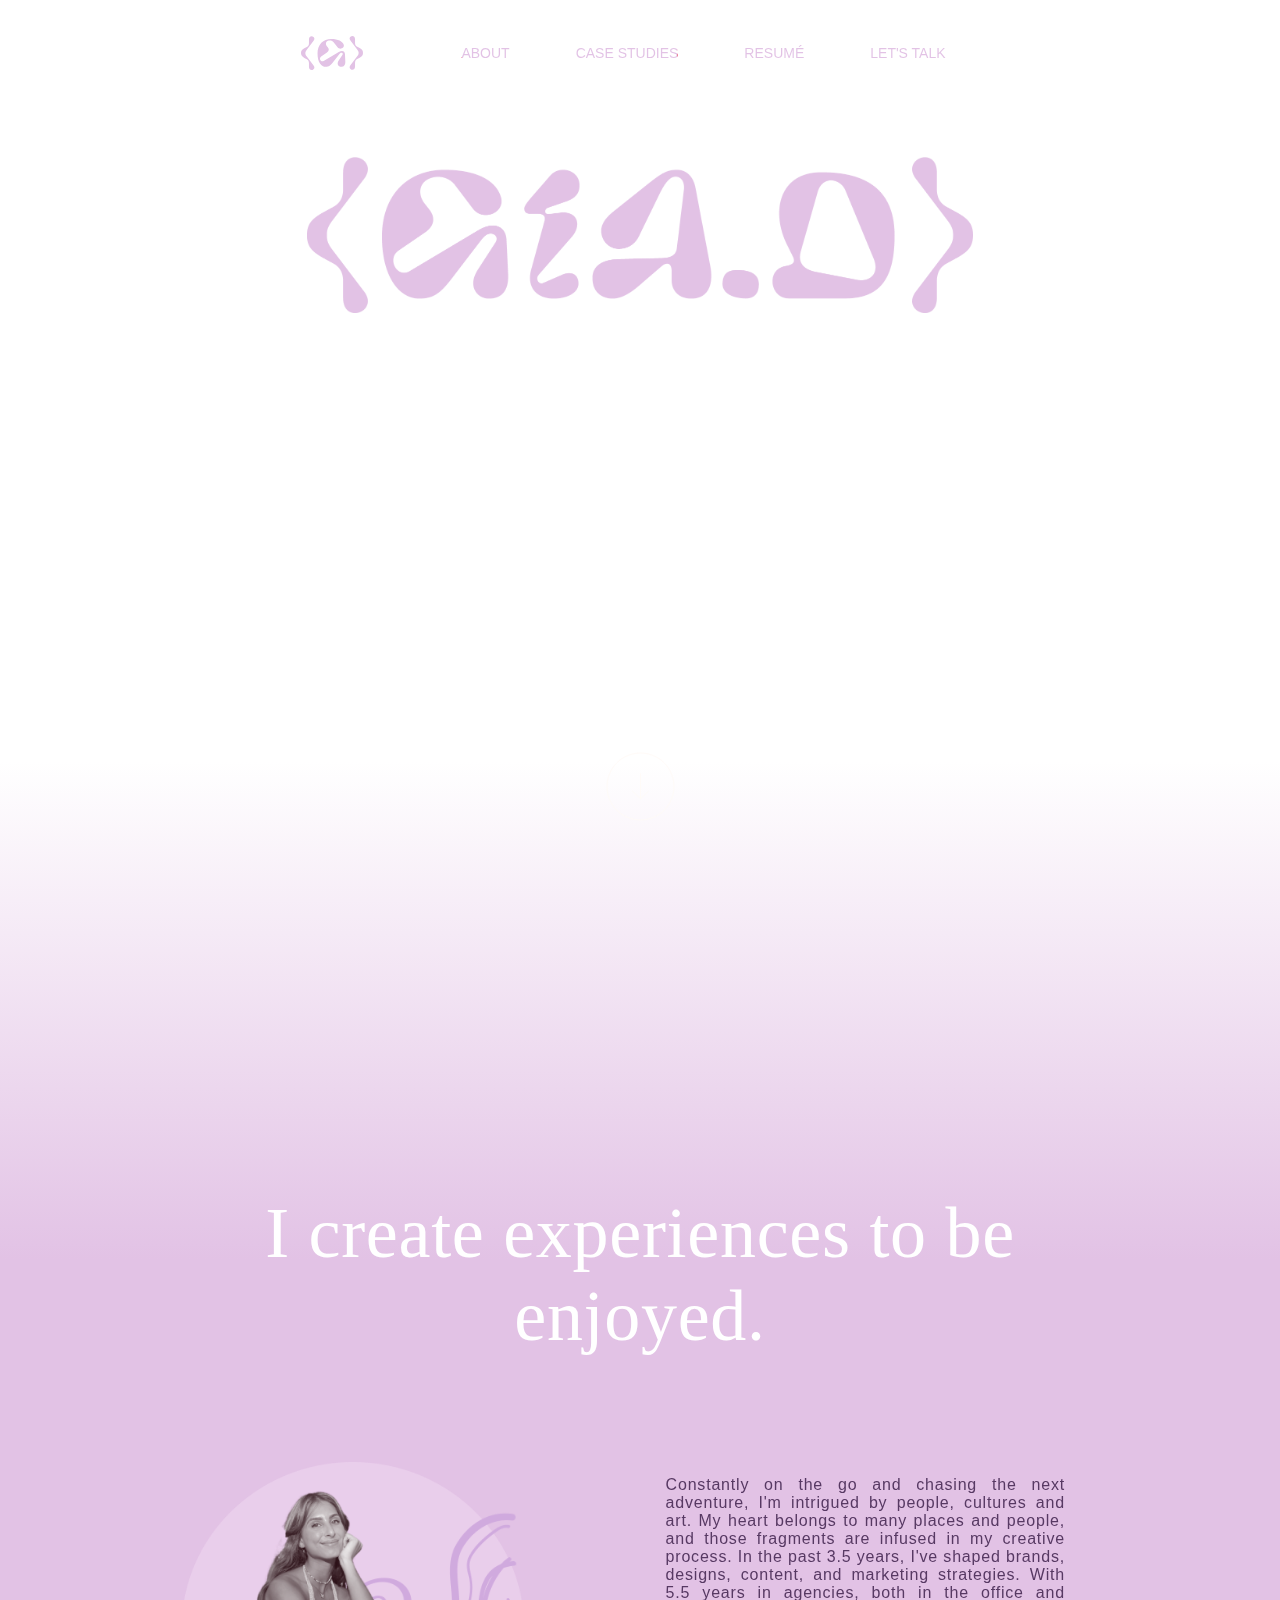
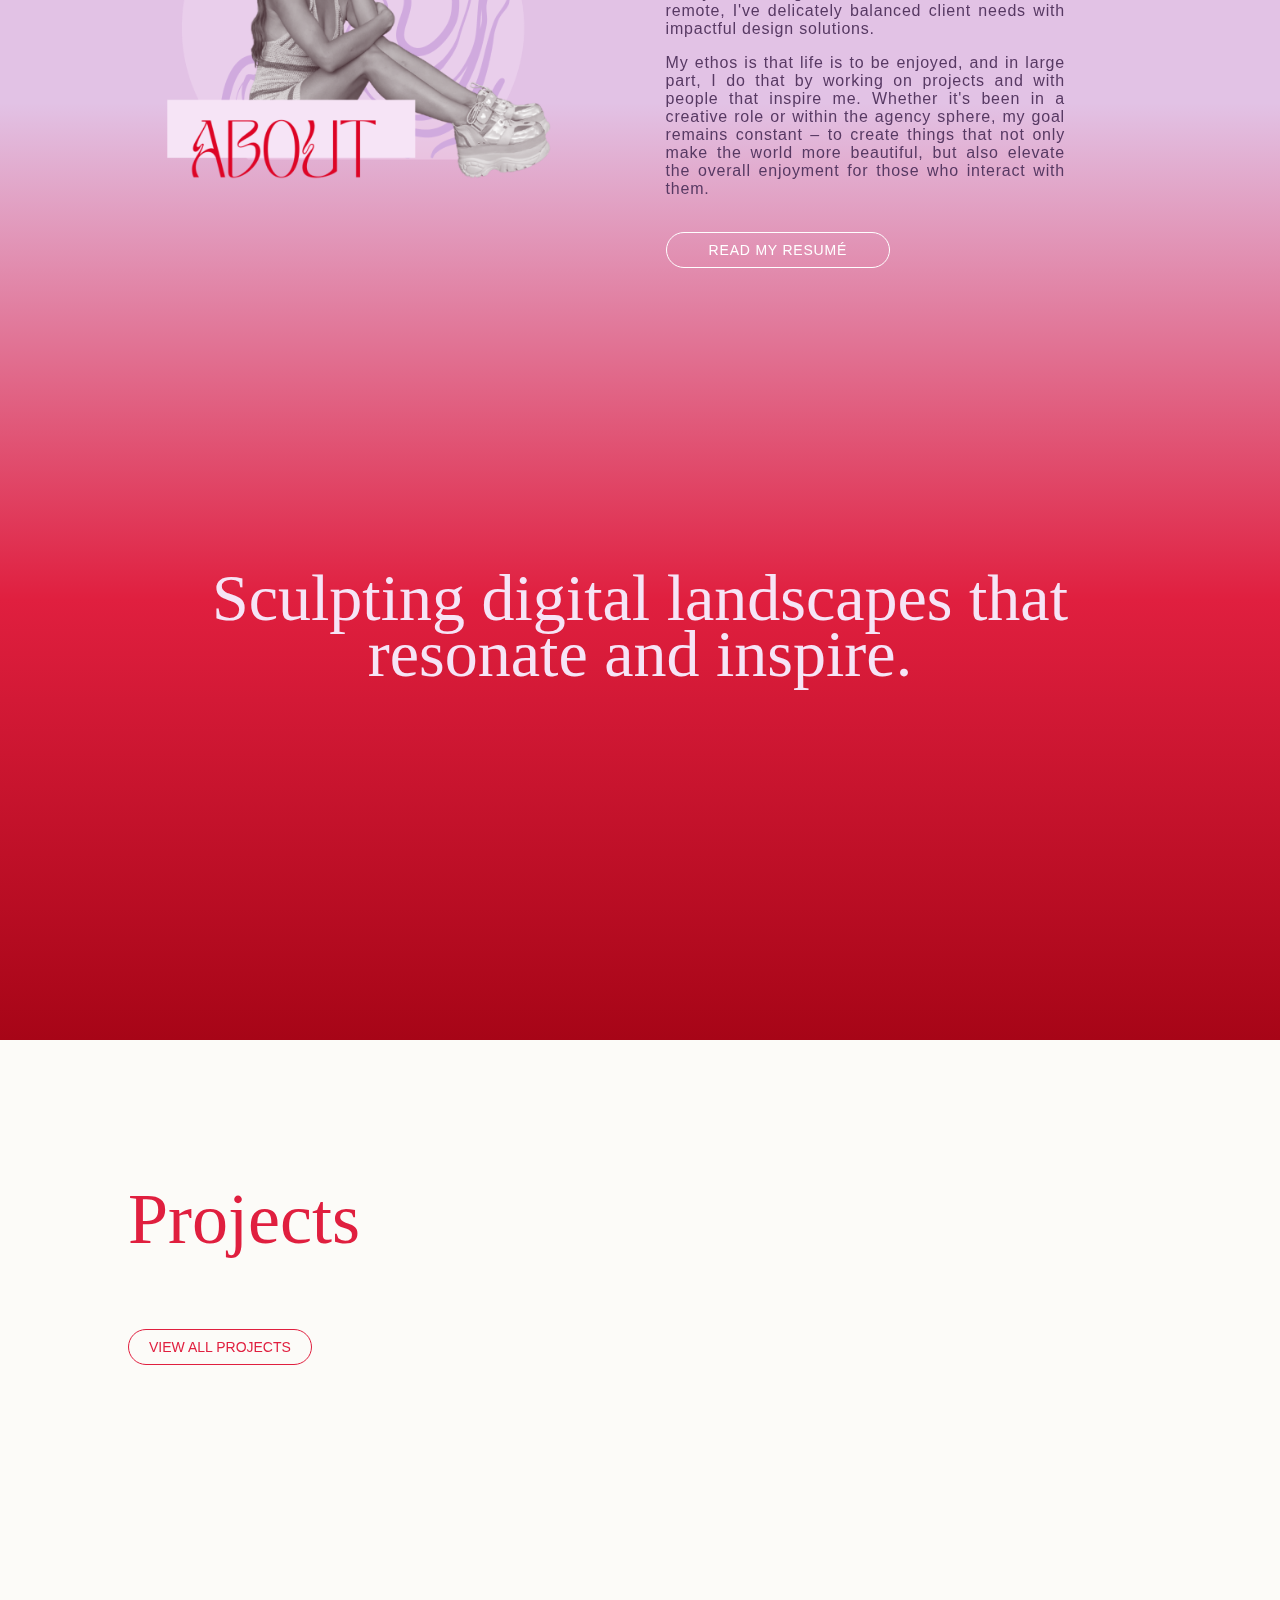
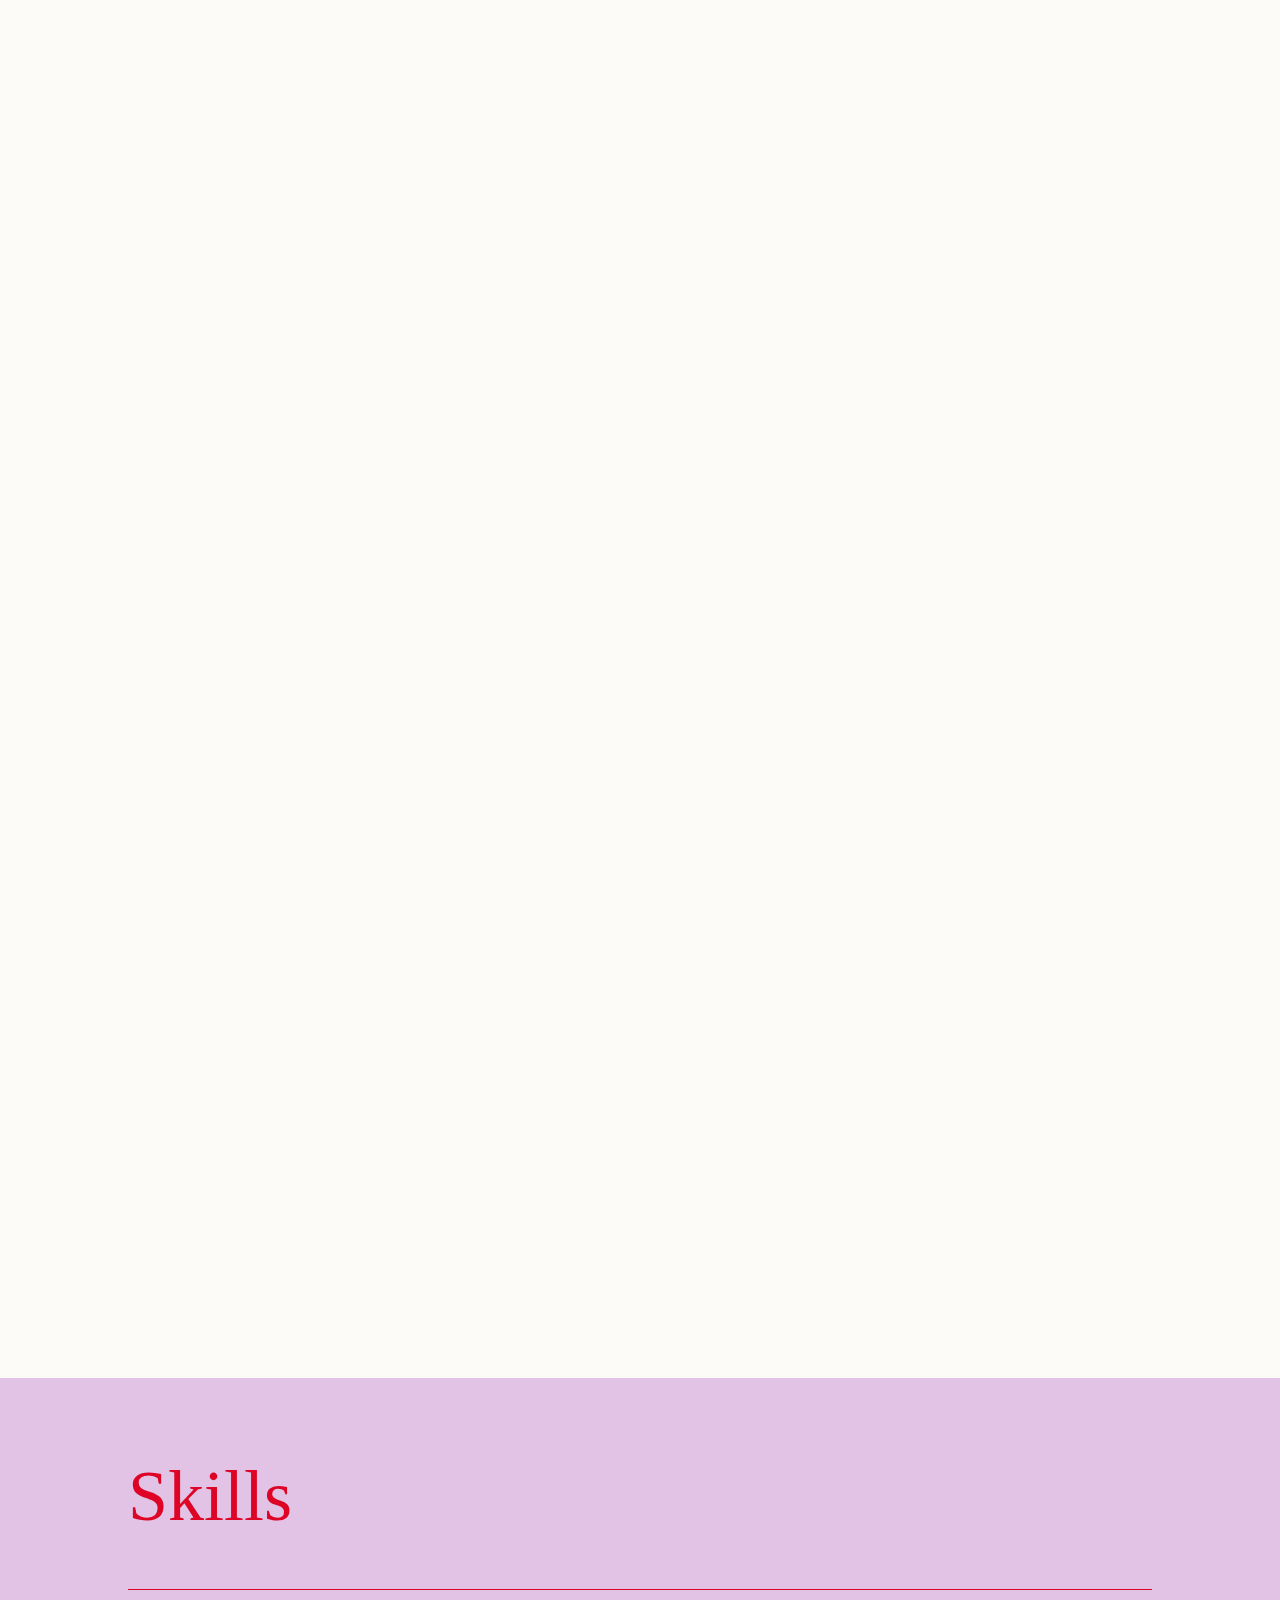
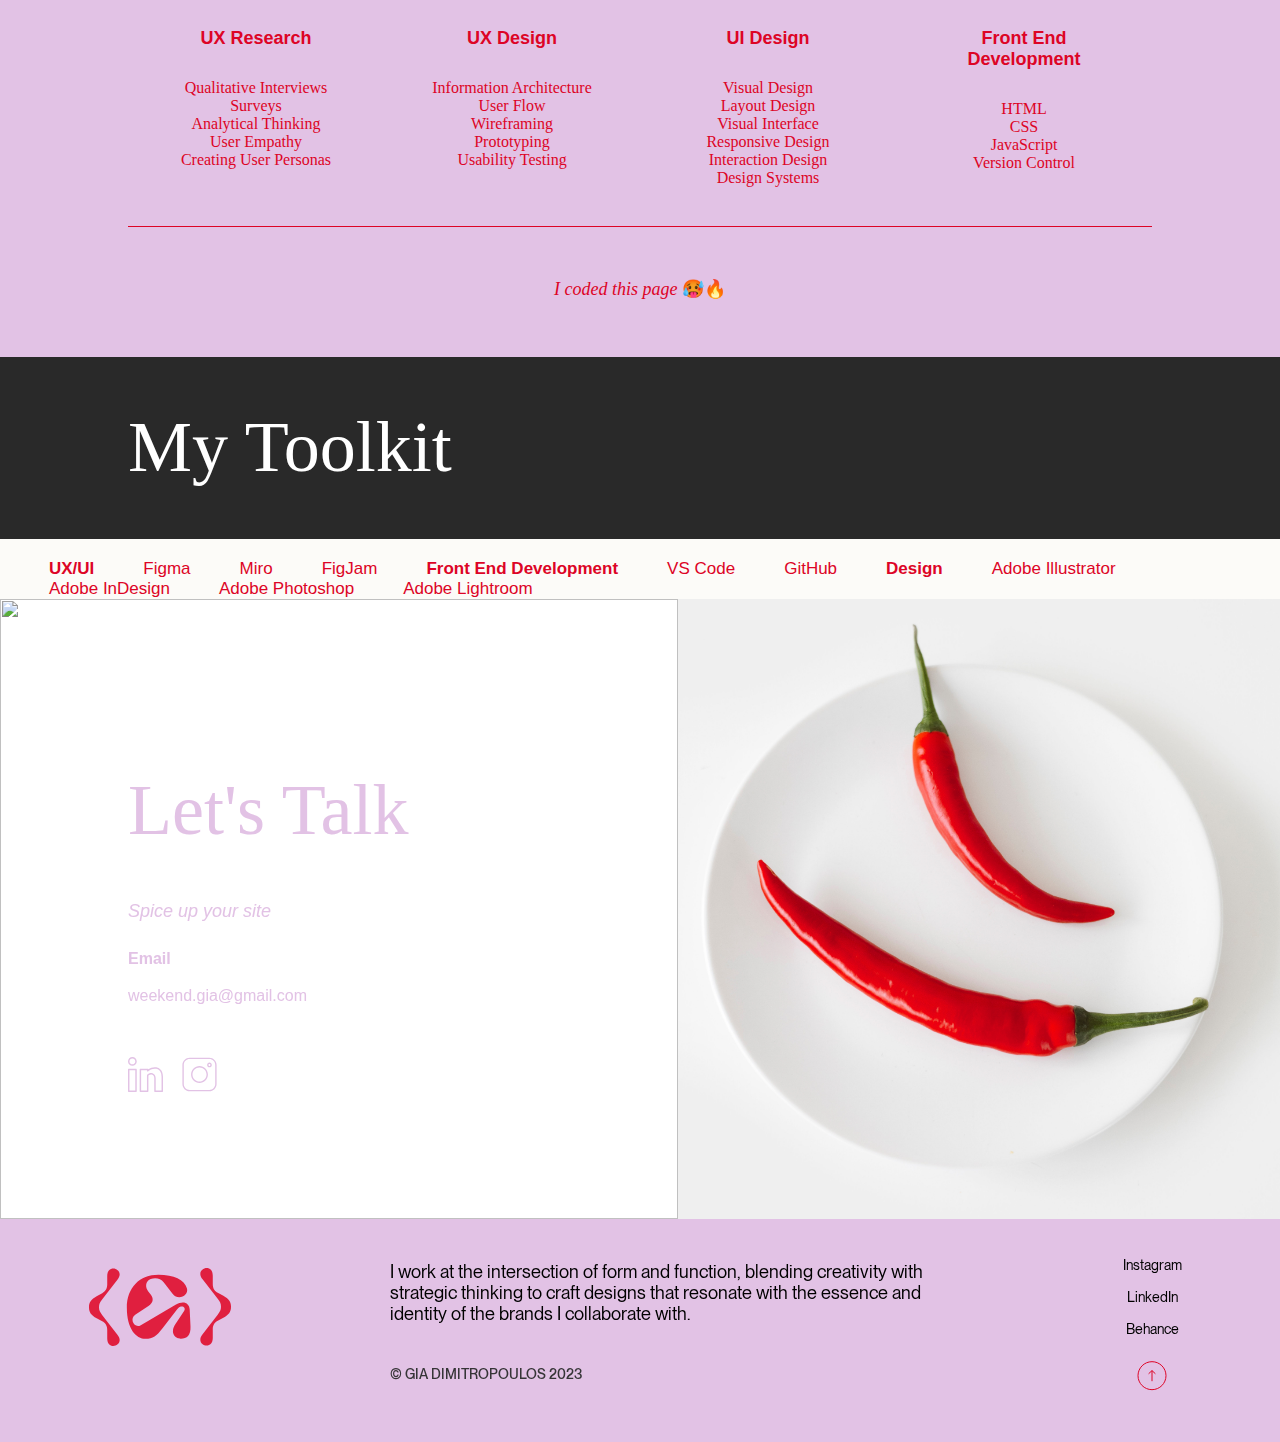
==== commit 221b9fba: "AYCC page" ====
--- a/index.html
+++ b/index.html
@@ -8,6 +8,7 @@
     <meta name="viewport" content="width=device-width, initial-scale=1">
     <script src="https://documentcloud.adobe.com/view-sdk/main.js"></script>
     <script src="https://unpkg.com/scrollreveal"></script>
+    <script src="https://cdnjs.cloudflare.com/ajax/libs/gsap/3.12.5/gsap.min.js"></script>
 </head>
 
 <body>
@@ -44,7 +45,7 @@
                 <ul>
                     <li><a id="about-link" href="#">ABOUT</a></li>
                     <li><a id="case-studies" href="#">CASE STUDIES</a></li>
-                    <li><a id="resume" href="#">RESUMÉ</a></li>
+                    <li><a id="resume" href="./resume.html">RESUMÉ</a></li>
                     <li><a id="lets-talk" href="#">LET'S TALK</a></li>
                 </ul>
             </div>
@@ -123,7 +124,7 @@
                         <p>Constantly on the go and chasing the next adventure, I'm intrigued by people, cultures and art. My heart belongs to many places and people, and those fragments are infused in my creative process. In the past 3.5 years, I've shaped brands, designs, content, and marketing strategies. With 5.5 years in agencies, both in the office and remote, I've delicately balanced client needs with impactful design solutions.</p>
                         <p>My ethos is that life is to be enjoyed, and in large part, I do that by working on projects and with people that inspire me. Whether it's been in a creative role or within the agency sphere, my goal remains constant – to create things that not only make the world more beautiful, but also elevate the overall enjoyment for those who interact with them.</p>
                         <br>
-                        <a id="resume-button" class="button-2" href="#">READ MY RESUMÉ</a>
+                        <a id="resume-button" class="button-2" href="./resume.html">READ MY RESUMÉ</a>
                     </div>
                 </div>
             </div>
@@ -241,34 +242,48 @@
                <div class="tools-title">
                    <h1>My Toolkit</h1>
                </div>
-               <div class="tools">
-                <div class="UX-Tools">
-                    <h6>UX/UI</h6>
-                   <ul>
-                   <li>Figma</li>
-                   <li>Miro</li>
-                   <li>FigJam</li>
-                   </ul>
-                </div>
-                <div class="FrontEnd-Tools">
-                    <h6>Front-End Development</h6>
-                   <ul>
-                   <li>VSCode</li>
-                   <li>GitHub</li>
-                    </ul>
-                </div>
-                <div class="Design-Tools">
-                    <h6>Design</h6>
-                    <ul>
-                    <li>Adobe Illustrator</li>
-                   <li>Adobe InDesign</li>
-                   <li>Adobe Photoshop</li>
-                   <li>Adobe Lightroom</li>
-                   </ul>
-                </div>
-               </div>
            </div>
        </div>
+       <div class="tickerwrapper">
+        <ul class='list'>
+           <li class='listitem'>
+             <span class='bold'>UX/UI</span>
+           </li>
+           <li class='listitem'>
+             <span>Figma</span>
+           </li>
+           <li class='listitem'>
+             <span>Miro</span>
+           </li>
+           <li class='listitem'>
+             <span>FigJam</span>
+           </li>
+           <li class='listitem'>
+             <span class='bold'>Front End Development</span>
+           </li>
+           <li class='listitem'>
+             <span>VS Code</span>
+           </li>
+           <li class='listitem'>
+             <span>GitHub</span>
+           </li>
+           <li class='listitem'>
+             <span class='bold'>Design</span>
+           </li>
+           <li class='listitem'>
+             <span>Adobe Illustrator</span>
+           </li>
+           <li class='listitem'>
+             <span>Adobe InDesign</span>
+           </li>
+          <li class='listitem'>
+             <span>Adobe Photoshop</span>
+           </li>
+           <li class='listitem'>
+             <span>Adobe Lightroom</span>
+           </li>
+       </ul>
+     </div>
    </section>
     <section id="section-6-contact">
         <div class="letsTalk">
@@ -356,6 +371,8 @@
             </div>
         </section>
         </footer>
+        </div>
+    </div>
         <script
   src="https://code.jquery.com/jquery-3.7.1.min.js"
   integrity="sha256-/JqT3SQfawRcv/BIHPThkBvs0OEvtFFmqPF/lYI/Cxo="
--- a/css/style.css
+++ b/css/style.css
@@ -472,68 +472,57 @@
     width: 100%;
 }
 
-.Design-Tools {
-    width: 500px;
-}
-
-.tools h6 {
-    color: white;
-    font-family: 'PPNeueMontreal-Medium', Open Sans, sans-serif;
-    font-size: 18px;
-    font-style: normal;
-    line-height: normal;
-    text-align: center;
-}
-
 .toolkit-container {
-    display: flex;
-    padding-left: 10%;
-    padding-right: 10%;
-    padding-bottom: 1%;
-}
-
-.UX-Tools, .FrontEnd-Tools {
-    flex: 1; /* Change the flex value to 1 for 20% width */
-    text-align: center;
-    padding: 5%;
-}
-
-.Design-Tools {
-    flex: 1.5; /* Change the flex value to 1.5 for 30% width */
-    text-align: center;
-    padding: 5%;
-}
-
-.tools {
-    width: 70%;
-    display: flex;
-    gap: 50px;
-}
-
-.tools ul {
-    column-gap: 10px;
-    line-height: normal;
-    justify-content: flex-start;
-    margin: 0;
-    padding: 0;
-    text-decoration: none;
-    text-align: center;
-    list-style: none;
-}
-
-.tools li {
-    list-style-position: outside;
-    color: white;
-    font-family: 'NeueMontreal-Regular', Open Sans, sans-serif;
-    font-size: 16px;
-    font-weight: 400;
-    text-decoration: none;
-}
-
-.tools-title {
-    text-align: left;
-    margin-bottom: 2%;
-}
+    padding: 0.1% 10%;
+}
+
+/* ... Tools Ticker ... */
+.tickerwrapper div,
+.tickerwrapper ul,
+.tickerwrapper li,
+.tickerwrapper p {
+  margin: 0;
+  padding: 0;
+  font-family: 'NeueMontreal-Regular', Open Sans, sans-serif;
+  font-size: 17px;
+  color: #DD0426;
+}
+
+.tickerwrapper {
+  position: relative;
+  left:0%;
+  background: #FCFBF8;
+  width: 100%;
+  height: 60px;
+  overflow: hidden;
+  cursor: pointer;
+}
+
+ul.list {
+  position: relative;
+  display: inline-block;
+  list-style: none;
+  padding:0;
+  padding-top:20px;
+  margin:0;
+}
+
+ul.list.cloned {
+  position: absolute;
+  top: 0px;
+  left: 0px;
+}
+
+ul.list li {
+  float: left;
+  padding-left:49px;
+  white-space: nowrap;
+}
+
+.bold {
+  font-weight:600;
+}
+
 
 /* ... Projects grid ... */
 .projects-grid-container {
@@ -853,6 +842,25 @@
     .skills-section li {
         font-size: 14px;
     }
+ 
+    ul.list li {
+        font-size: 16px;
+        padding-left: 54px;
+    }
+
+    .tools-title {
+        margin: 0;
+    }
+
+    .tools-title h1 {
+        font-size: 55px;
+        text-align: center;
+    }
+    
+    .toolkit-container {
+        padding-left: 0;
+        padding-right: 0;
+    }
 
     .projects-grid-container {
         display: block;
@@ -894,27 +902,6 @@
 
 }
 
-@media only screen and (min-width:750px) and (max-width:950px){
-    .tools {
-        flex-direction: row;
-        width: 100%;
-    }
-
-    .toolkit-container {
-        flex-direction: column;
-    }
-
-    .tools-title {
-        width: 100%;
-        margin-bottom: 20px;
-        display: block;
-    }
-
-    .tools h6 {
-        width: auto;
-    }
-}
-
 @media only screen and (max-width:950px) {
 
     .left-contact svg {
@@ -924,41 +911,8 @@
         padding-right: 20px;
     }
 
-    .tools-title {
-        text-align: center;
-        margin: 0;
-    }
-
-    .UX-Tools {
-        padding: 0;
-        padding-left: 10%;
-        width: 30%;
-    }
-
-    .FrontEnd-Tools {
-        padding: 0;
-    }
-
-    .Design-Tools {
-       padding: 0; 
-    }
-
-    .toolkit-container {
-        padding-bottom: 8%;
-    }
-
     .left-contact img {
         z-index: -1;
-    }
-
-    .tools h6 {
-        margin: 15px;
-    }
-}
-
-@media only screen and (min-width:950px) and (max-width:1200px){
-    .tools {
-        width: 68%;
     }
 }
 
@@ -1022,51 +976,7 @@
         line-height: 100%;
         font-size: 55px;
     }
-
-    .toolkit-container {
-        display: block;
-        margin: 0 auto;
-        padding-bottom: 5%;
-    }
     
-    .tools-title {
-        width: 100%;
-        margin-bottom: 0;
-        padding: 0;
-        text-align: center;
-        padding-top: 2%;
-    }
-
-    .tools-title h1 {
-        font-size: 55px;
-    }
-    
-    .UX-Tools {
-        width: 100%;
-        padding: 0;
-    }
-
-    .Design-Tools {
-        width: 100%;
-        padding: 0;
-    }
-
-    .tools {
-        width: 100%;
-        flex-direction: column;
-        justify-content: center;
-        padding: 0;
-        padding-bottom: 5%;
-        gap: 10px;
-    }
-    
-    .tools ul {
-        column-count: 1;
-        margin: 0 auto;
-        text-align: center;
-        list-style-type: none;
-    }
-
     #upArrow {
         width: 50px;
         height: 50px;
@@ -1100,11 +1010,4 @@
     .about-1 p {
         width:80%;
     }
-  }
-
- @media only screen and (min-width:750px) and (max-width:1200px) {
-
-    .tools-title {
-        padding-right: 5%;
-    }
-}+  }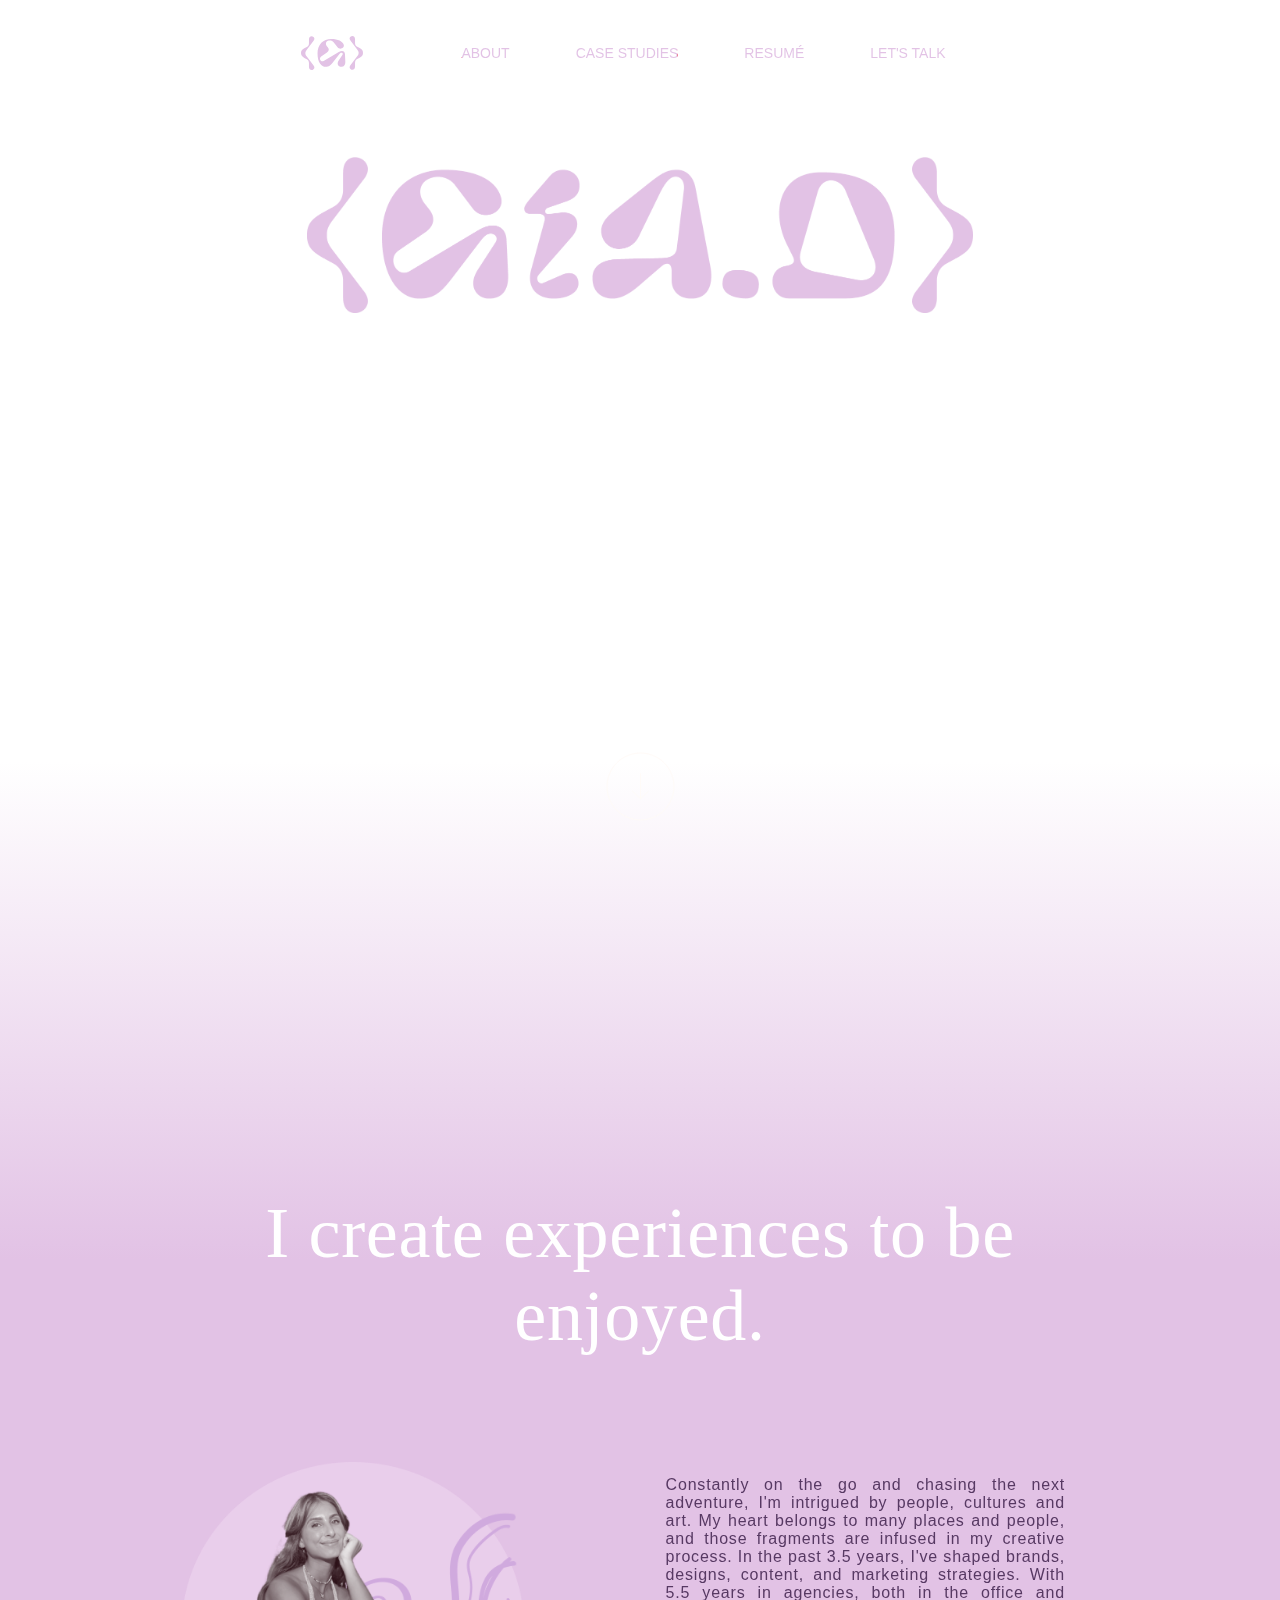
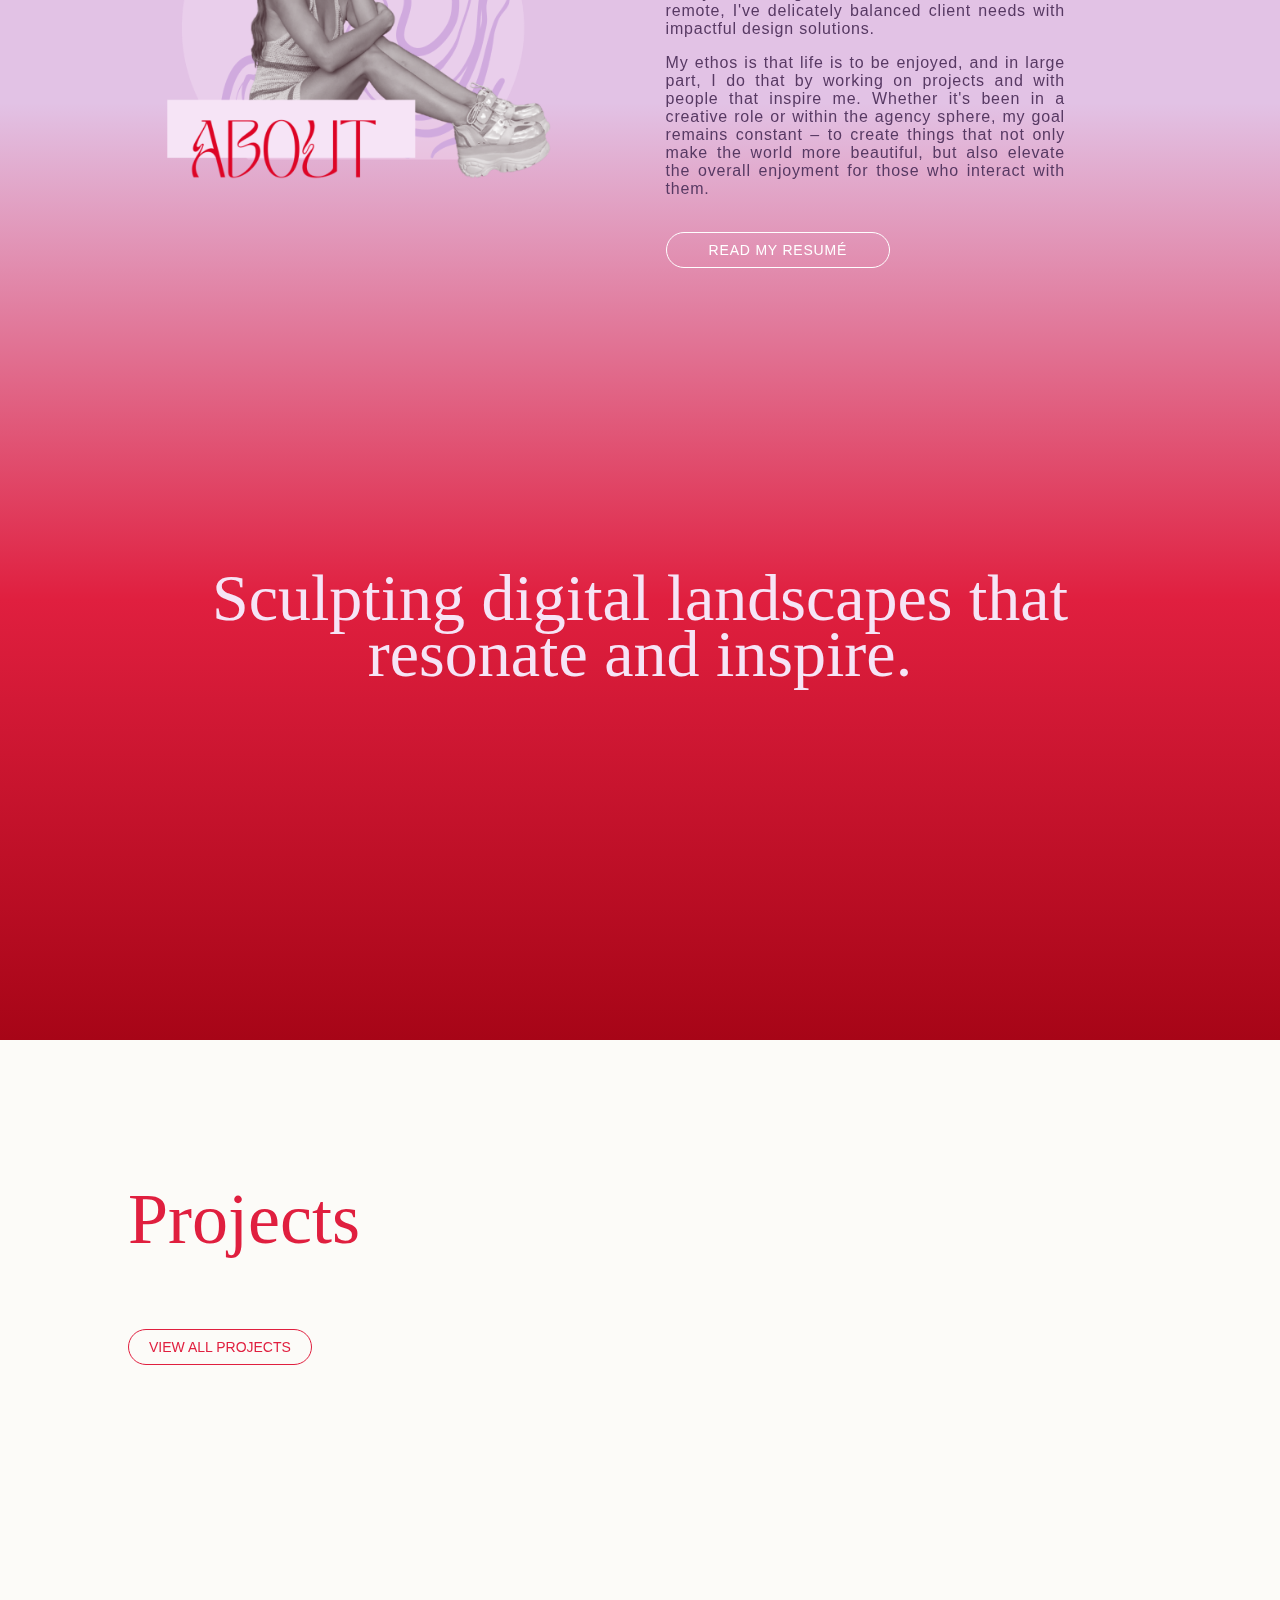
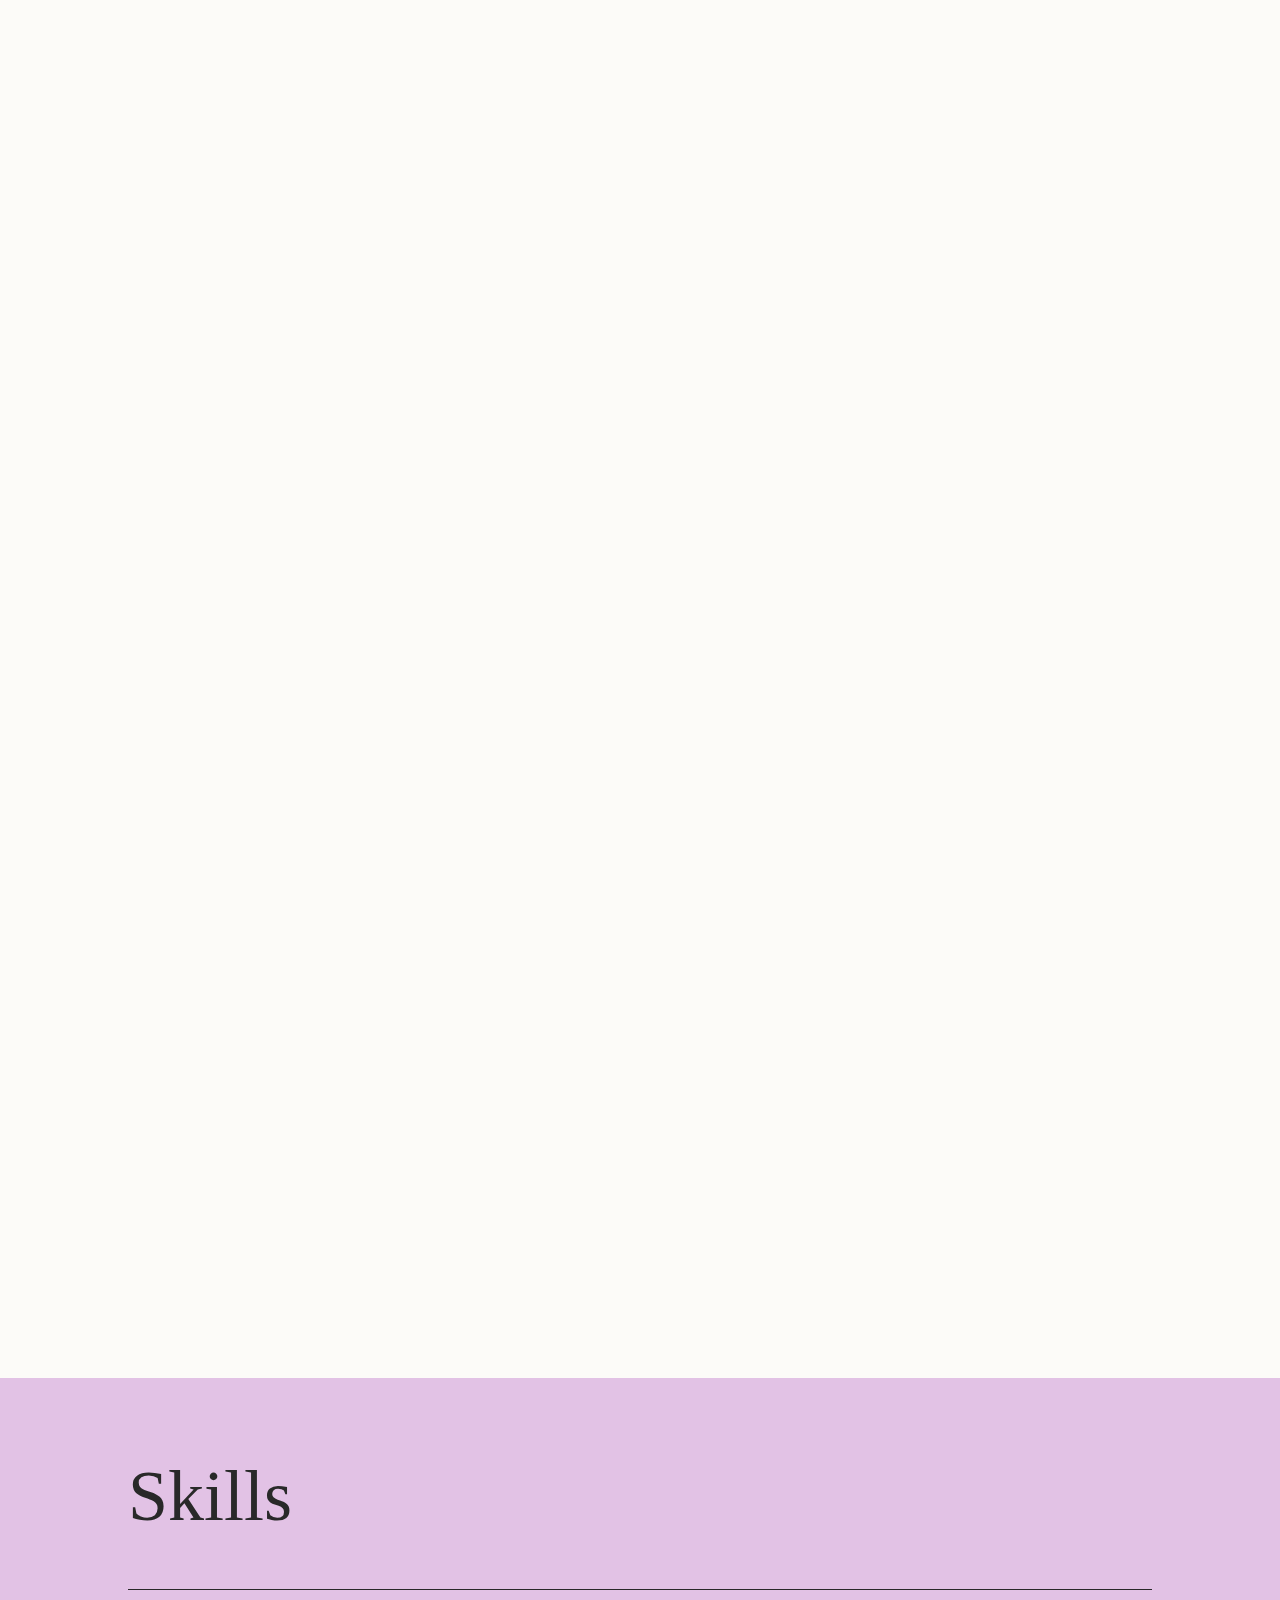
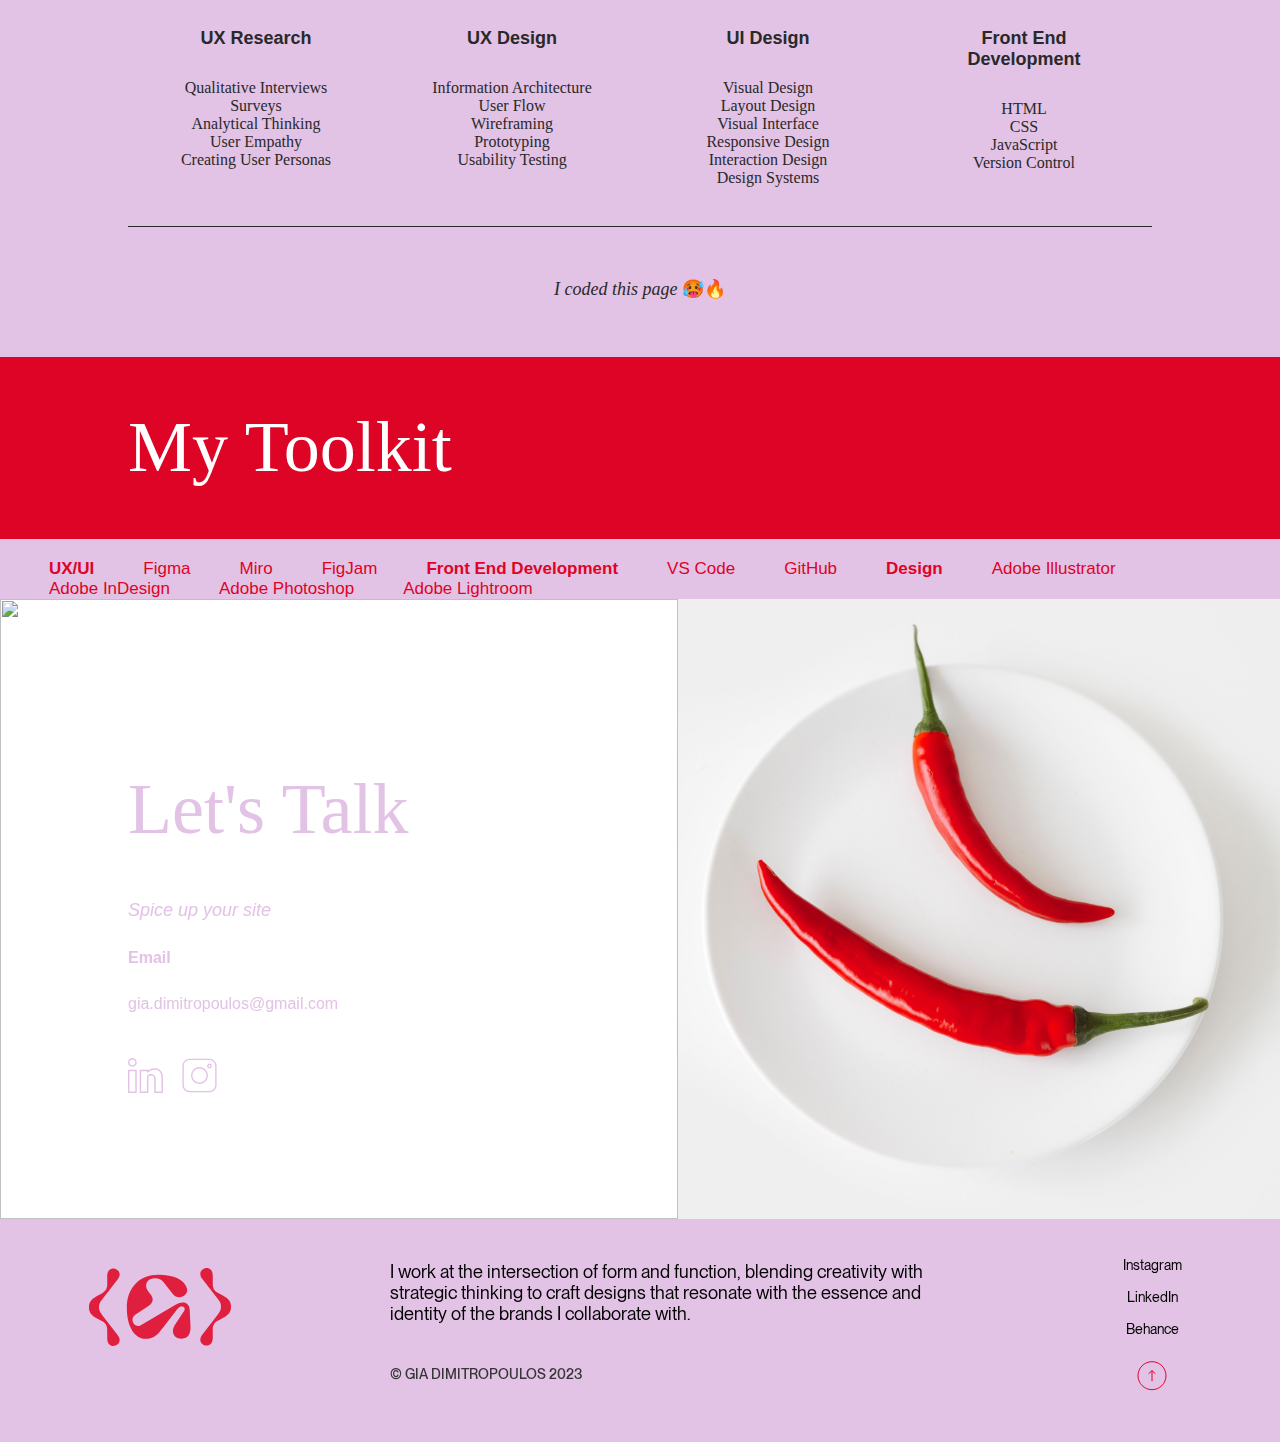
==== commit 5dca0dff: "aromes case study" ====
--- a/index.html
+++ b/index.html
@@ -159,16 +159,18 @@
                             </a>
                         <div class="animatable moveUp">
                         <hr>
-                        <h6>AYCC</h6>
+                        <h6><a href="./AYCC.html">AYCC</h6></a>
                         <p>A revamp of the website for the Australian Youth Climate Coalition—a not-for-profit organisation with a powerful mission. Our goal was to infuse the site with a youthful, vibrant energy that resonates loudly and leaves a lasting impact. Join us in this endeavour as we aim to not only enhance the visual appeal but also drive increased volunteer sign-ups, igniting a wave of change in the fight for climate justice.</p>
                         </div>
                         </div>
                         <div class="grid-item">
-                            <img class="animatable fadeInDown" src="Images/nomadnook mockup.png">
+                            <a href="./aromes.html">
+                            <img class="animatable fadeInDown" src="Images/aromes project.png">
+                            </a>
                             <div class="animatable moveUp">
                             <hr>
-                            <h6>Project 3</h6>
-                            <p>A revamp of the website for the Australian Youth Climate Coalition—a not-for-profit organisation with a powerful mission. Our goal was to infuse the site with a youthful, vibrant energy that resonates loudly and leaves a lasting impact. Join us in this endeavour as we aim to not only enhance the visual appeal but also drive increased volunteer sign-ups, igniting a wave of change in the fight for climate justice.</p>
+                            <a href="./aromes.html"><h6>Aromes</h6></a>
+                            <p>A UX/UI and front-end development project to design a fragrance discovery platform that revolutionises the way individuals navigate the expansive realm of scents. Arômes simplifies the process with a user-friendly interface, incorporating a tailored quiz to match preferences and personality. We avoid confusing perfume jargon and provide straightforward, professional guidance.</p>
                             </div>
                         </div>
                       </div>
@@ -293,7 +295,8 @@
                     <h1>Let's Talk</h1>
                     <h3>Spice up your site</h3>
                     <h6>Email</h6>
-                    <p>weekend.gia@gmail.com</p>
+                    <a class="email-link" href="mailto:gia.dimitropoulos@gmail.com">gia.dimitropoulos@gmail.com</a>
+                    <a class="social-links" href="https://www.linkedin.com/in/giadimi/">
                     <svg xmlns="http://www.w3.org/2000/svg" width="44" height="44" viewBox="0 0 44 44" fill="none">
                         <g clip-path="url(#clip0_123_5003)">
                           <path d="M5.5 11.0039C2.46767 11.0039 0 8.53624 0 5.50391C0 2.47157 2.46767 0.00390625 5.5 0.00390625C8.53233 0.00390625 11 2.47157 11 5.50391C11 8.53624 8.53233 11.0039 5.5 11.0039ZM5.5 1.83724C3.47783 1.83724 1.83333 3.48174 1.83333 5.50391C1.83333 7.52607 3.47783 9.17057 5.5 9.17057C7.52217 9.17057 9.16667 7.52607 9.16667 5.50391C9.16667 3.48174 7.52217 1.83724 5.5 1.83724ZM10.0833 44.0039H0.916667C0.673552 44.0039 0.440394 43.9073 0.268485 43.7354C0.0965771 43.5635 0 43.3304 0 43.0872V15.5872C0 15.3441 0.0965771 15.111 0.268485 14.9391C0.440394 14.7672 0.673552 14.6706 0.916667 14.6706H10.0833C10.3264 14.6706 10.5596 14.7672 10.7315 14.9391C10.9034 15.111 11 15.3441 11 15.5872V43.0872C11 43.3304 10.9034 43.5635 10.7315 43.7354C10.5596 43.9073 10.3264 44.0039 10.0833 44.0039ZM1.83333 42.1706H9.16667V16.5039H1.83333V42.1706ZM43.0833 44.0039H33.9167C33.6736 44.0039 33.4404 43.9073 33.2685 43.7354C33.0966 43.5635 33 43.3304 33 43.0872V26.5872C33 24.5064 32.1328 22.9444 30.6185 22.3046C29.0547 21.6409 27.1462 22.0479 25.6667 23.3239V43.0872C25.6667 43.3304 25.5701 43.5635 25.3982 43.7354C25.2263 43.9073 24.9931 44.0039 24.75 44.0039H15.5833C15.3402 44.0039 15.1071 43.9073 14.9352 43.7354C14.7632 43.5635 14.6667 43.3304 14.6667 43.0872V15.5872C14.6667 15.3441 14.7632 15.111 14.9352 14.9391C15.1071 14.7672 15.3402 14.6706 15.5833 14.6706H24.75C24.9532 14.6706 25.1506 14.7382 25.3112 14.8626C25.4718 14.9871 25.5865 15.1613 25.6373 15.3581C28.578 13.2424 33.4767 12.0654 37.3945 13.4074C40.3517 14.4212 43.8955 17.2079 44 24.7429V43.0891C43.9995 43.3319 43.9027 43.5646 43.7309 43.7361C43.559 43.9076 43.3261 44.0039 43.0833 44.0039ZM34.8333 42.1706H42.1667V24.7539C42.097 19.6481 40.2398 16.3187 36.8005 15.1417C32.5288 13.6787 27.1462 15.8879 25.465 17.9926C25.3458 18.1395 25.1841 18.246 25.0021 18.2975C24.82 18.3491 24.6265 18.3432 24.4479 18.2806C24.2694 18.218 24.1145 18.1018 24.0045 17.9478C23.8945 17.7939 23.8347 17.6098 23.8333 17.4206V16.5039H16.5V42.1706H23.8333V22.9206C23.8333 22.7982 23.8578 22.6771 23.9054 22.5644C23.9529 22.4517 24.0226 22.3496 24.1102 22.2642C26.1598 20.2732 28.9997 19.6316 31.3317 20.6161C33.5573 21.5584 34.8333 23.7346 34.8315 26.5872L34.8333 42.1706Z" fill="#E2C2E5"/>
@@ -304,6 +307,8 @@
                           </clipPath>
                         </defs>
                       </svg>
+                    </a>
+                    <a class="social-links" href="https://www.instagram.com/gia.dimi_/">
                       <svg xmlns="http://www.w3.org/2000/svg" width="45" height="45" viewBox="0 0 45 45" fill="none">
                         <g clip-path="url(#clip0_123_4993)">
                           <path d="M35.1123 0.834961H9.8877C4.72852 0.834961 0.527344 5.03613 0.527344 10.1953V34.8047C0.527344 39.9639 4.72852 44.165 9.8877 44.165H35.1123C40.2715 44.165 44.4727 39.9639 44.4727 34.8047V10.1953C44.4727 5.03613 40.2715 0.834961 35.1123 0.834961ZM42.7148 34.8047C42.7148 38.9971 39.3047 42.4072 35.1123 42.4072H9.8877C5.69531 42.4072 2.28516 38.9971 2.28516 34.8047V10.1953C2.28516 6.00293 5.69531 2.59277 9.8877 2.59277H35.1123C39.3047 2.59277 42.7148 6.00293 42.7148 10.1953V34.8047Z" fill="#E2C2E5"/>
@@ -315,6 +320,7 @@
                           </clipPath>
                         </defs>
                       </svg>
+                    </a>
                 </div>
             </div>
             <div class="right-chilli">
--- a/css/global.css
+++ b/css/global.css
@@ -474,6 +474,31 @@
   }
 }
 
+.social-links {
+  text-decoration: none;
+}
+
+.email-link {
+  text-decoration: none;
+  display: block;
+  color: #E2C2E5;
+}
+
+.email-link:hover {
+  text-decoration: underline;
+  font-style: italic;
+}
+
+.case-study-link {
+  text-decoration: none;
+  display: block;
+  color: white;
+}
+
+.case-study-link:hover {
+  text-decoration: underline;
+}
+
 @media only screen and (max-width:750px) {
   .left-contact h1 {
       font-size: 50px;
--- a/css/style.css
+++ b/css/style.css
@@ -378,7 +378,7 @@
 
 .skills-section hr {
     width: 80%;
-    background-color: #DD0426;
+    background-color: #292929;
     border: none;
     height: 1px;
     margin-top: 2%;
@@ -415,7 +415,7 @@
 }
 
 h5 {
-    color: #DD0426;
+    color: #292929;
     font-family: 'NeueMontreal-Regular', Open Sans, sans-serif;
     font-size: 18px;
     font-style: normal;
@@ -425,7 +425,7 @@
 }
 
 .skills-section h1 {
-    color: #DD0426;
+    color: #292929;
     text-align: left;
     padding-left: 10%;
     padding-top: 6%;
@@ -434,7 +434,7 @@
 }
 
 .skills-section li {
-    color: #DD0426;
+    color: #292929;
     font-family: 'NeueMontreal-Regular', Open Sans;
     font-size: 16px;
     font-style: normal;
@@ -451,7 +451,7 @@
 }
 
 .bold-italic {
-    color: #DD0426;
+    color: #292929;
     font-family: 'NeueMontreal-Regular', Open Sans;
     font-size: 18px;
     font-style: italic;
@@ -468,7 +468,7 @@
 }
 
 .myToolkit {
-    background: #292929;
+    background: #DD0426;
     width: 100%;
 }
 
@@ -491,7 +491,7 @@
 .tickerwrapper {
   position: relative;
   left:0%;
-  background: #FCFBF8;
+  background: #E2C2E5;
   width: 100%;
   height: 60px;
   overflow: hidden;
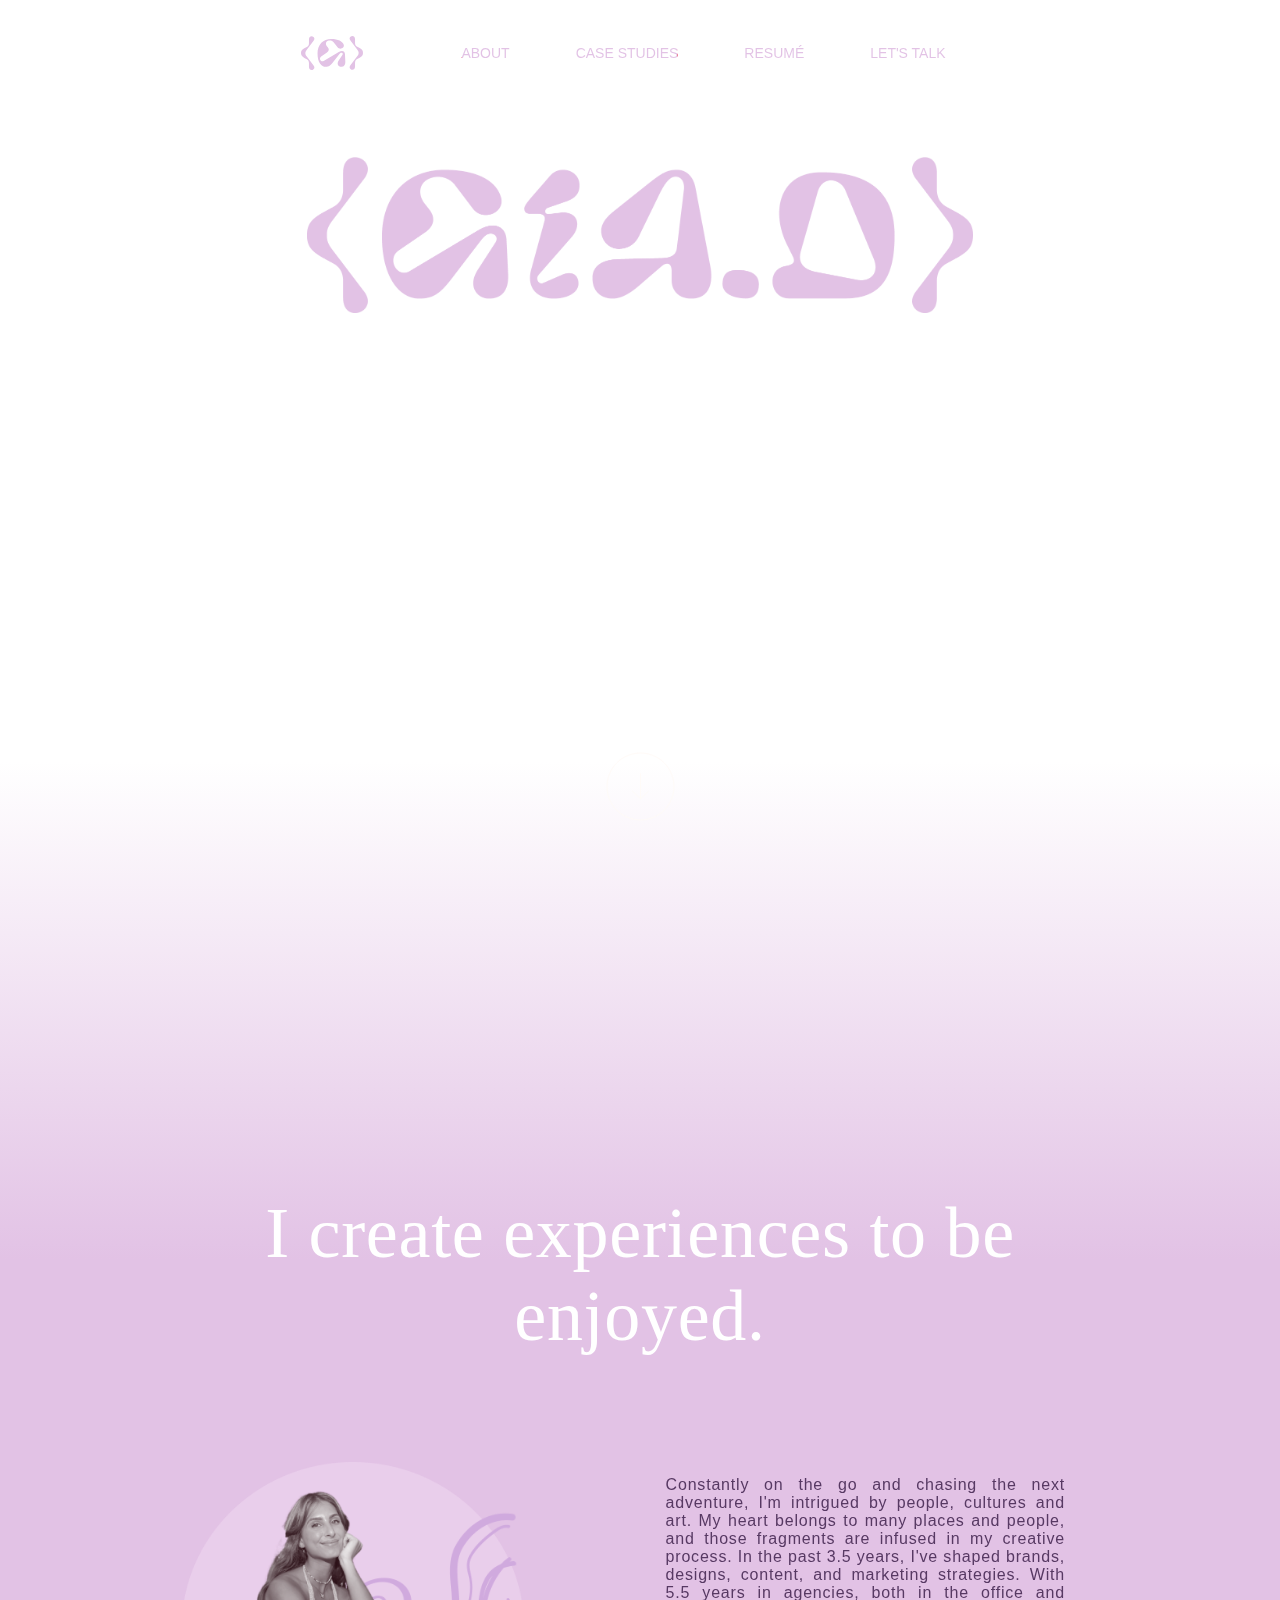
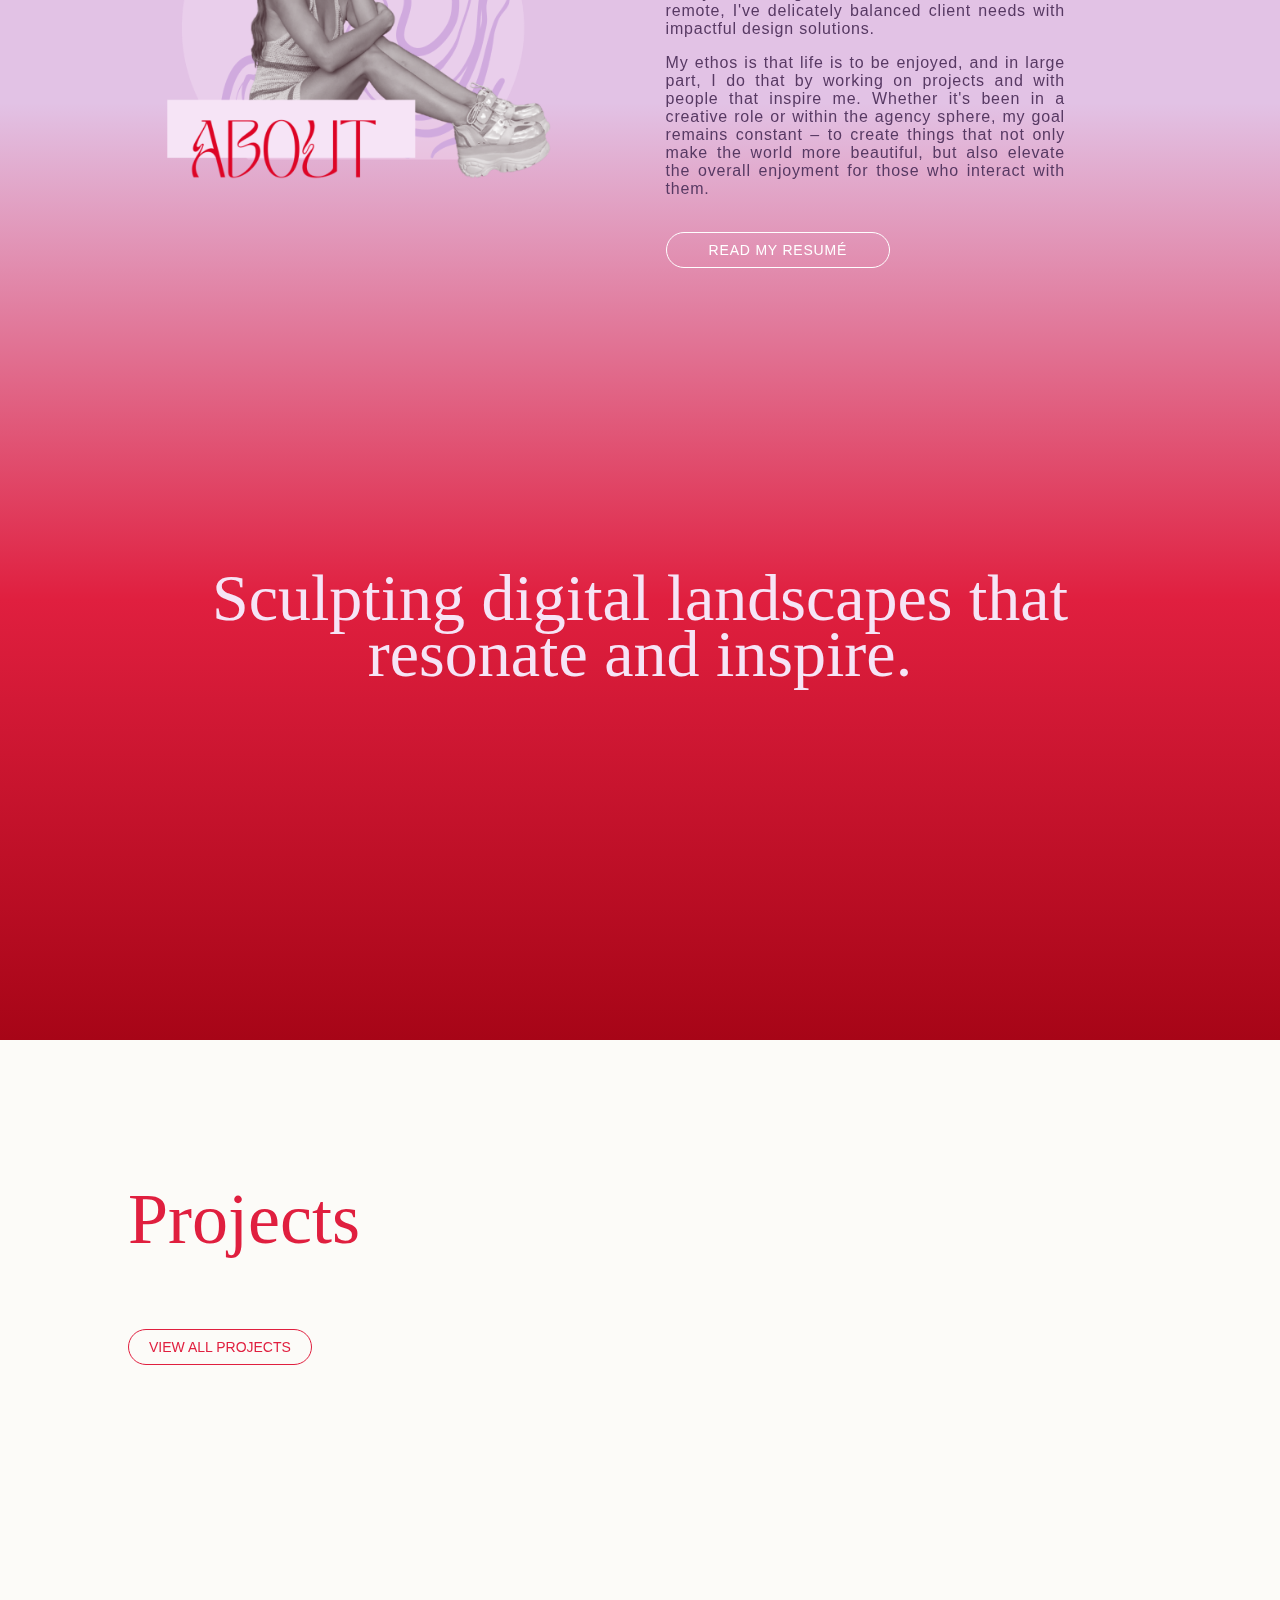
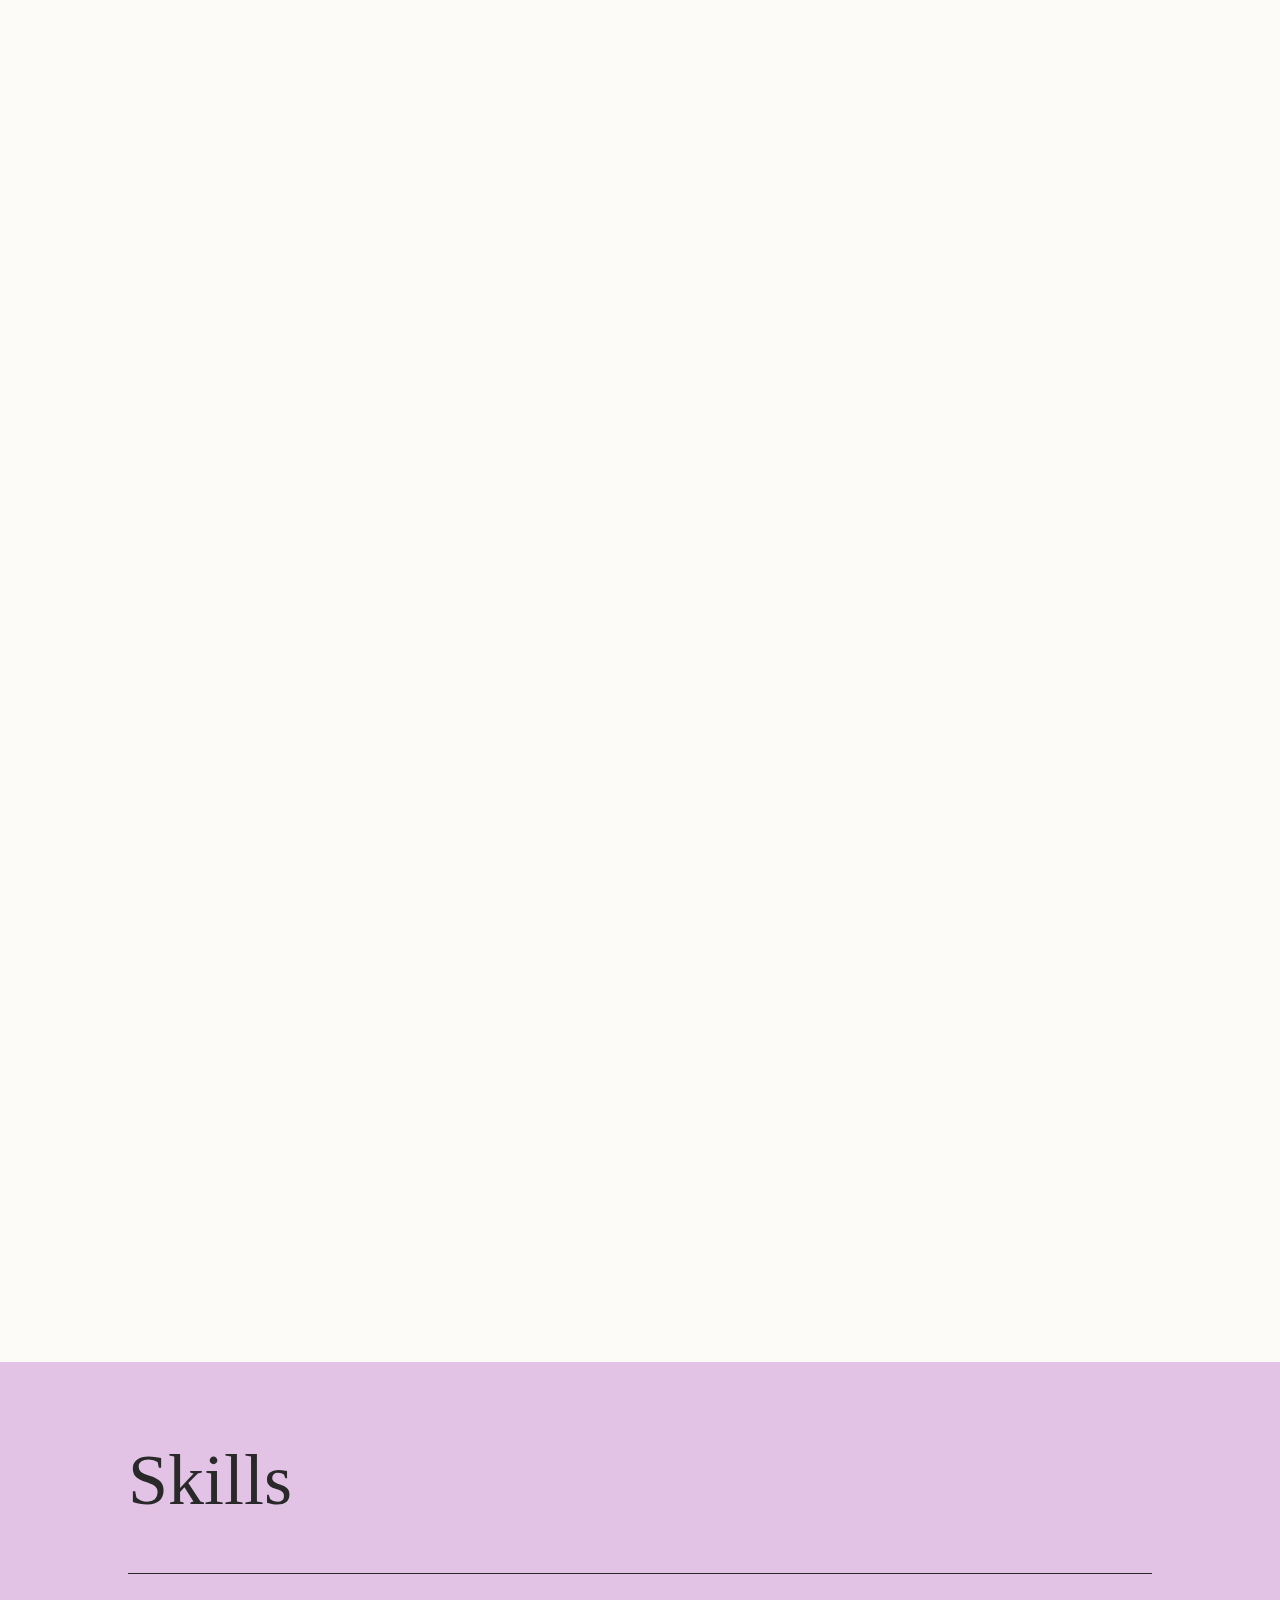
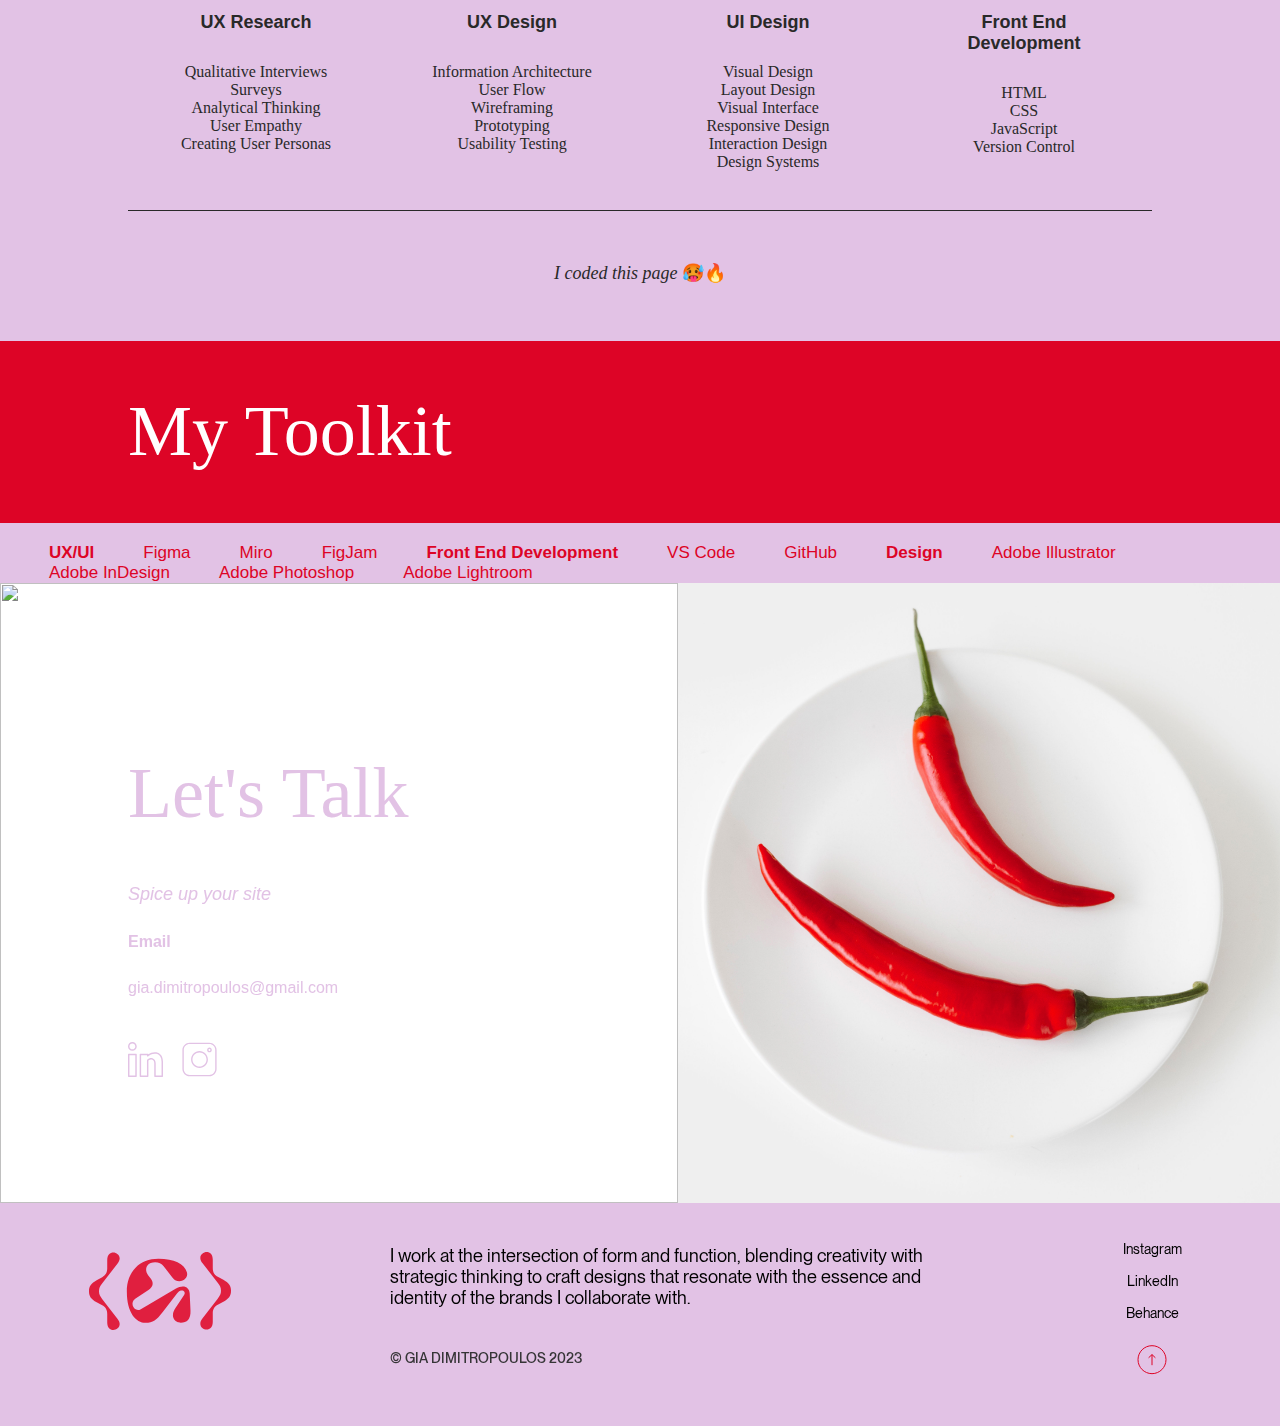
==== commit bec48a82: "Coming Soon" ====
--- a/index.html
+++ b/index.html
@@ -139,7 +139,7 @@
                 <div class="projects-grid-container">
                     <div class="sticky-title">
                         <h1>Projects</h1>
-                        <a class="button-3">VIEW ALL PROJECTS</a>
+                        <a class="button-3" href="./case-study.html">VIEW ALL PROJECTS</a>
                     </div>
                     <div class="grid-content">
                       <div class="grid-item">
@@ -175,11 +175,13 @@
                         </div>
                       </div>
                       <div class="grid-item">
+                        <a href="./comingsoon.html">
                             <img class="animatable fadeInDown" src="Images/Dep Health Mockup.png">
+                        </a>
                             <div class="animatable moveUp">
                             <hr>
-                            <h6>Department of Health</h6>
-                            <p>Embark on a UX journey with NomadNook—an app designed to elevate the remote working experience. Tailored specifically for digital nomads, NomadNook provides a unique solution for remote workers, offering curated accommodations and third places, recommended by and for fellow remote workers, redefining the way they work and travel. Dive deeper into the intricacies of NomadNook's UX design in my portfolio, where we seek to transform our users’ work-life balance.</p>
+                            <h6><a href="./comingsoon.html">Department of Health</a></h6>
+                            <p>Introducing the redesigned health.gov.au website—a user-centric solution to the navigational challenges plaguing the national health authority's online presence. By reorganising content with intuitive categorisation and employing strategic design elements such as colour, spacing, typography, and imagery, users can now effortlessly locate and digest essential health information.</p>
                             </div>
                         </div>
                     </div>
--- a/css/style.css
+++ b/css/style.css
@@ -1,3 +1,29 @@
+@font-face {
+  font-family: 'NeueMontreal';
+  src: url('../fonts/PPNeueMontreal-Regular.otf');
+  src: url('../fonts/PPNeueMontreal-Regular.woff2') format('woff2'), url('../fonts/PPNeueMontreal-Regular.woff') format('woff'), url('../fonts/PPNeueMontreal-Regular.ttf') format('truetype');
+  font-weight: 400;
+}
+@font-face {
+  font-family: 'NeueMontreal';
+  src: url('../fonts/PPNeueMontreal-Medium.otf');
+  src: url('../fonts/PPNeueMontreal-Medium.woff2') format('woff2'), url('../fonts/PPNeueMontreal-Medium.woff') format('woff'), url('../fonts/PPNeueMontreal-Medium.ttf') format('truetype');
+  font-weight: 500;
+}
+@font-face {
+  font-family: 'NeueMontreal';
+  src: url('../fonts/PPNeueMontreal-Bold.otf');
+  src: url('../fonts/PPNeueMontreal-Bold.woff2') format('woff2'), url('../fonts/PPNeueMontreal-Bold.woff') format('woff'), url('../fonts/PPNeueMontreal-Bold.ttf') format('truetype');
+  font-weight: 700;
+}
+
+@font-face {
+  font-family: 'tan-grandeur';
+  src: url('../fonts/TAN-GRANDEUR.otf');
+  src: url('../fonts/TAN-GRANDEUR.woff2') format('woff2'), url('../fonts/TAN-GRANDEUR.woff') format('woff'), url('../fonts/TAN-GRANDEUR.ttf') format('truetype');
+  font-weight: 500;
+}
+
 body {
     margin: 0;
     min-height: 100vh;
@@ -567,6 +593,7 @@
     margin-top: 20px;
     background: transparent;
     transition: 0.2s transform ease-in-out;
+    color:  #E01F3F;
     }
       
     .button-3:hover {
@@ -576,6 +603,10 @@
     border: 1px solid #E01F3F;
     background: rgba(246, 228, 246, 0.40);
     transition: 0.5s ease-in;
+    }
+
+    .button-3:visited {
+        color:  #E01F3F;
     }
     
 
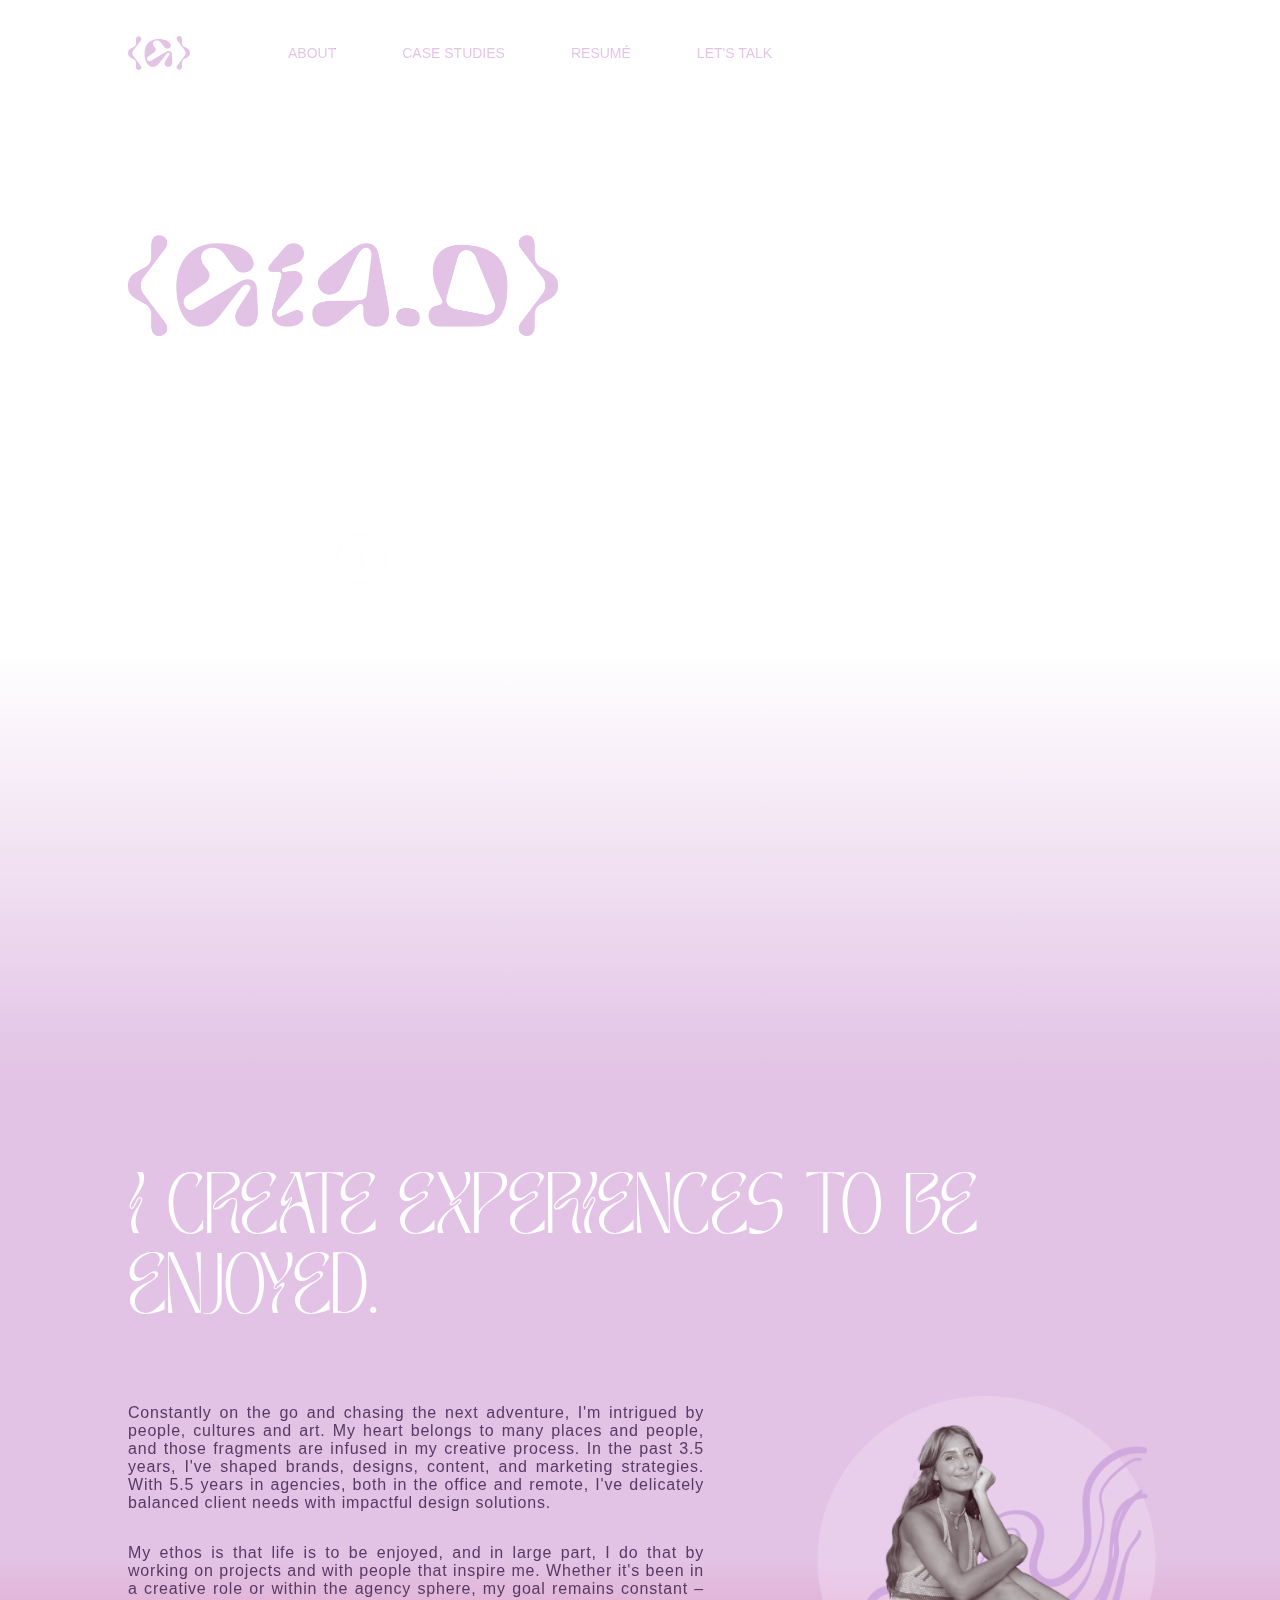
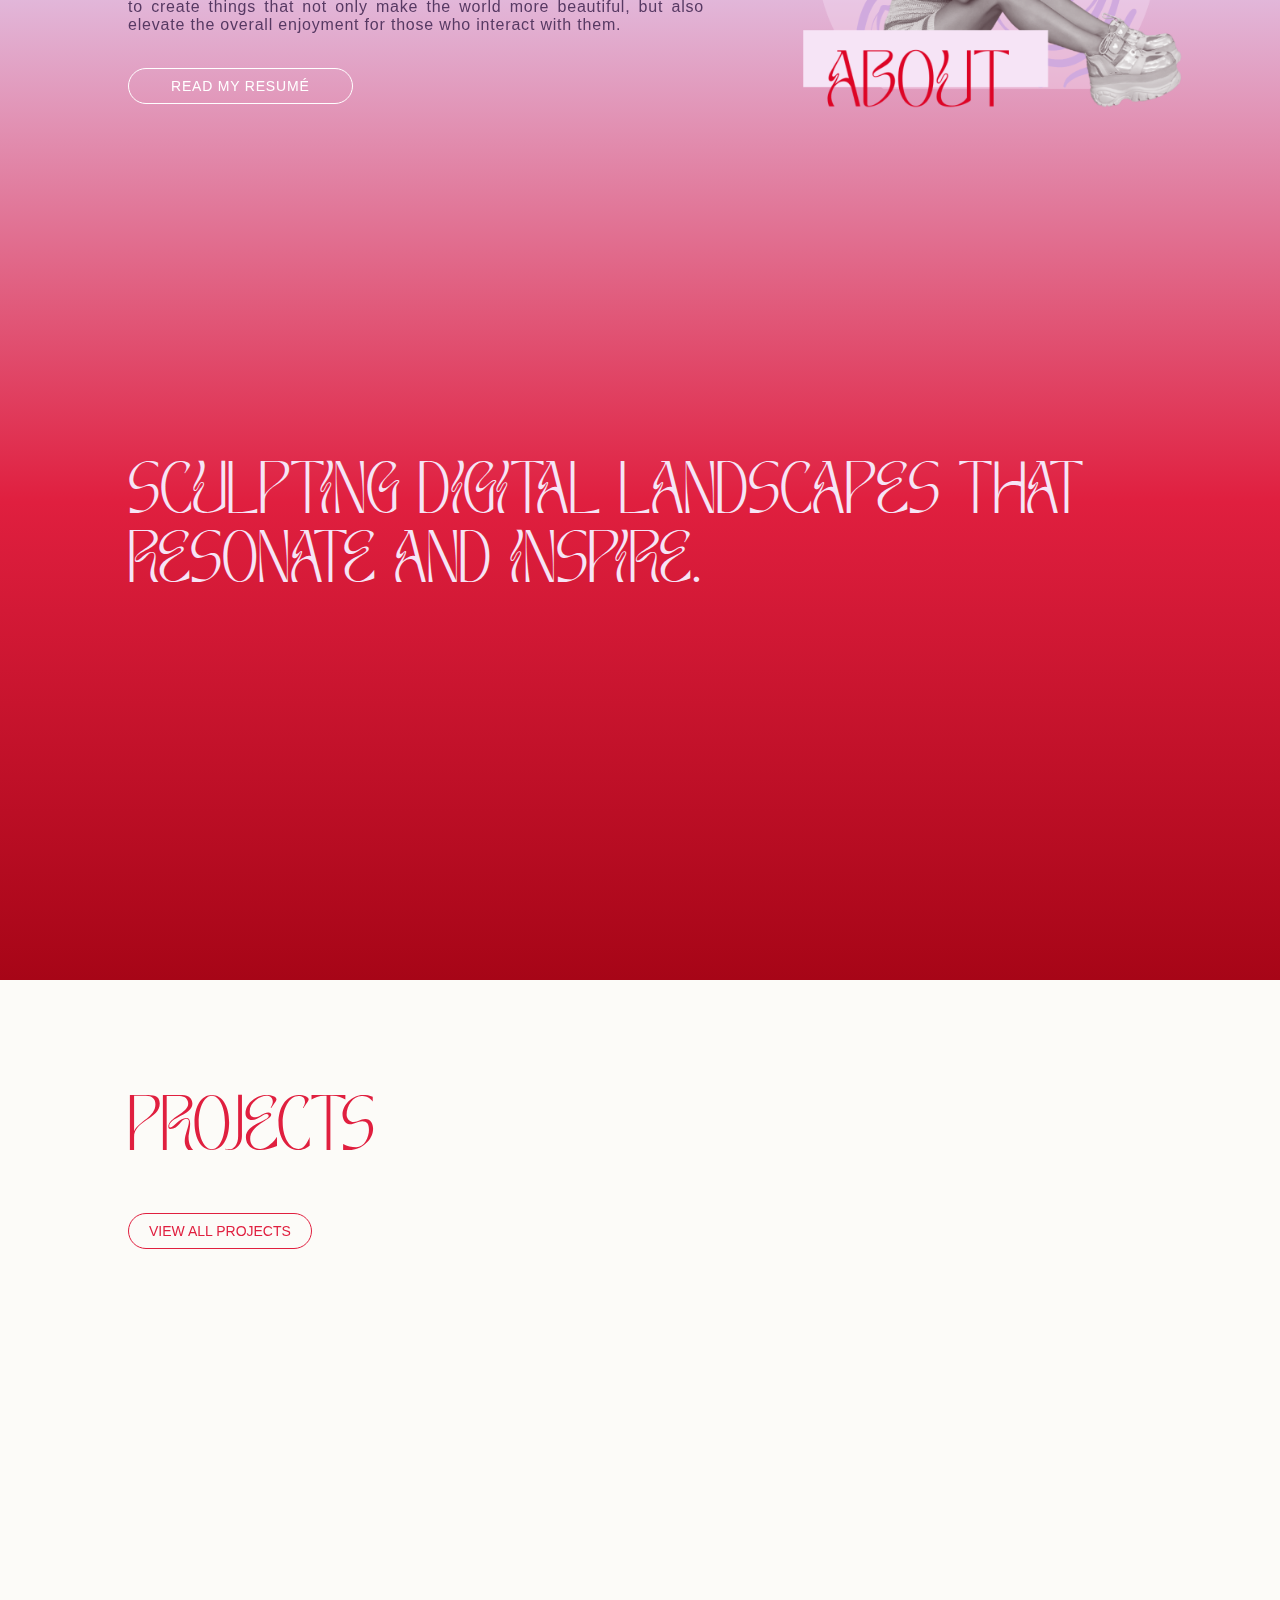
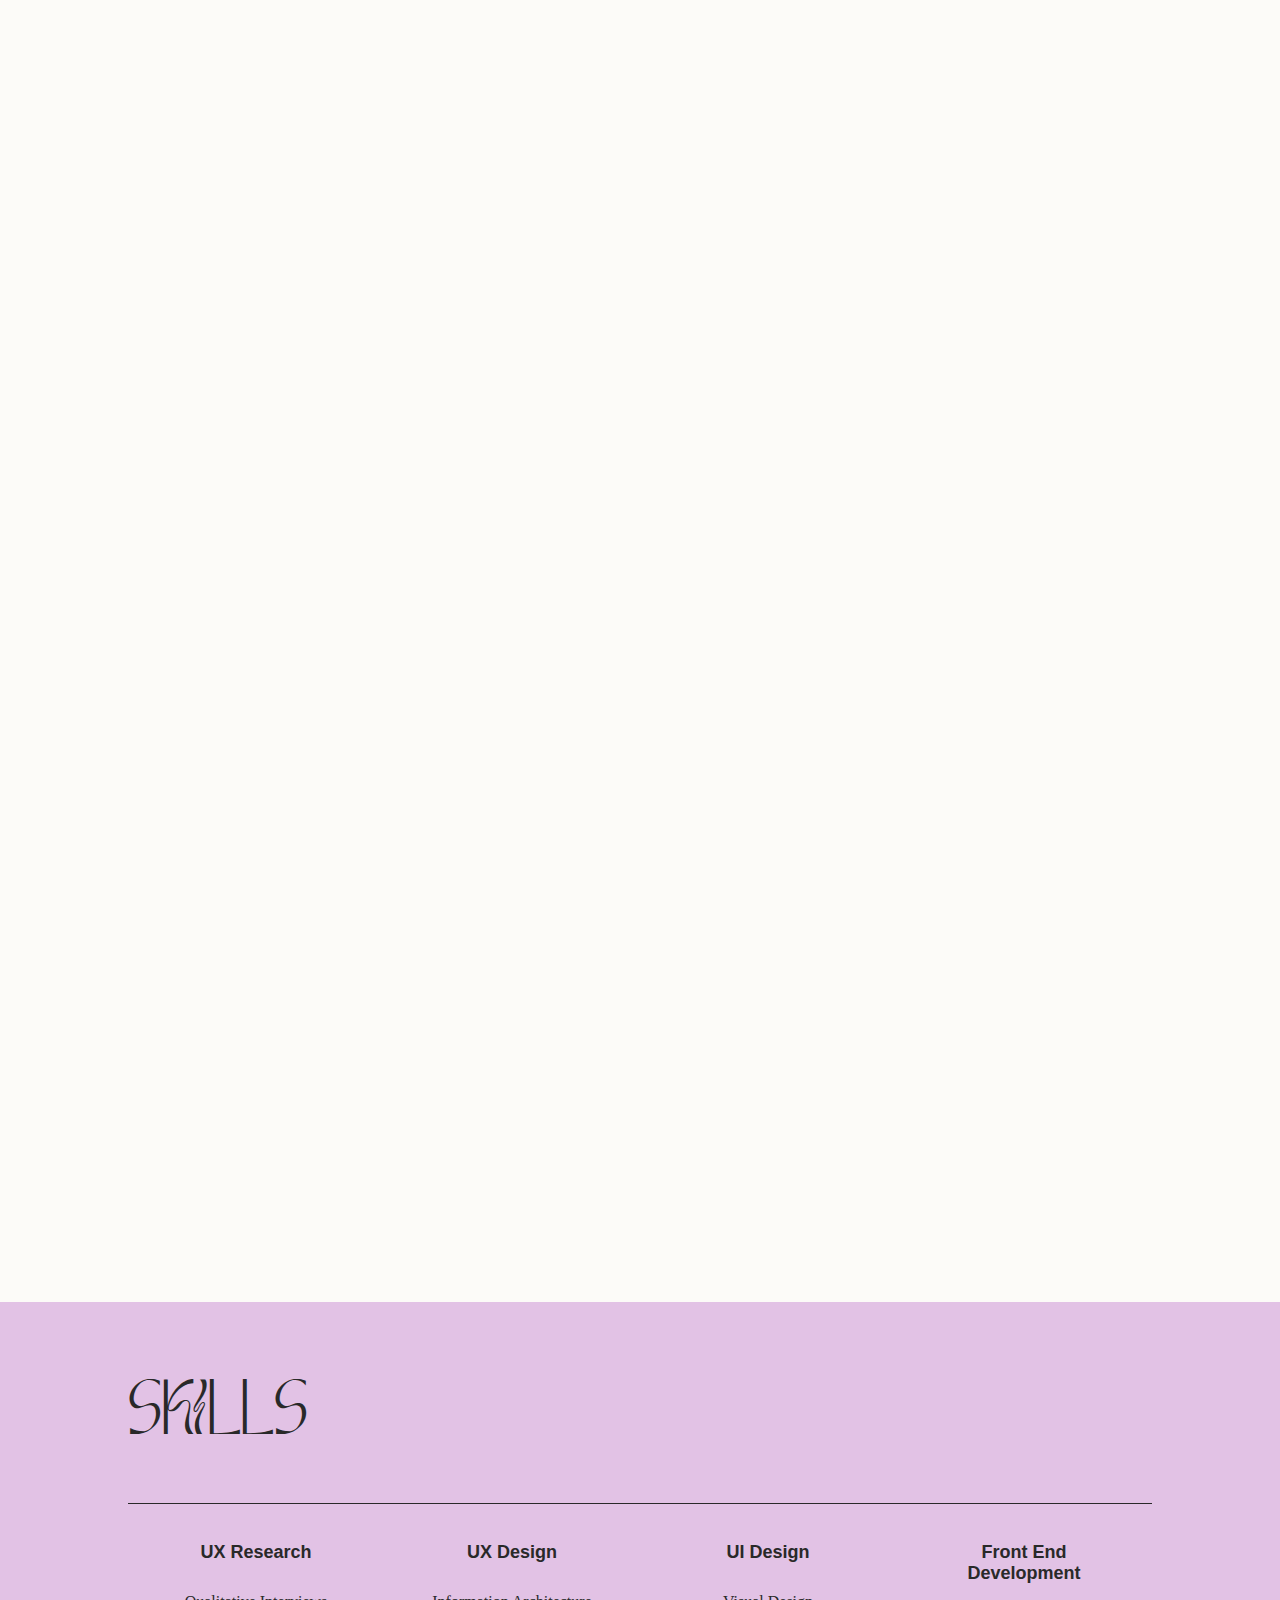
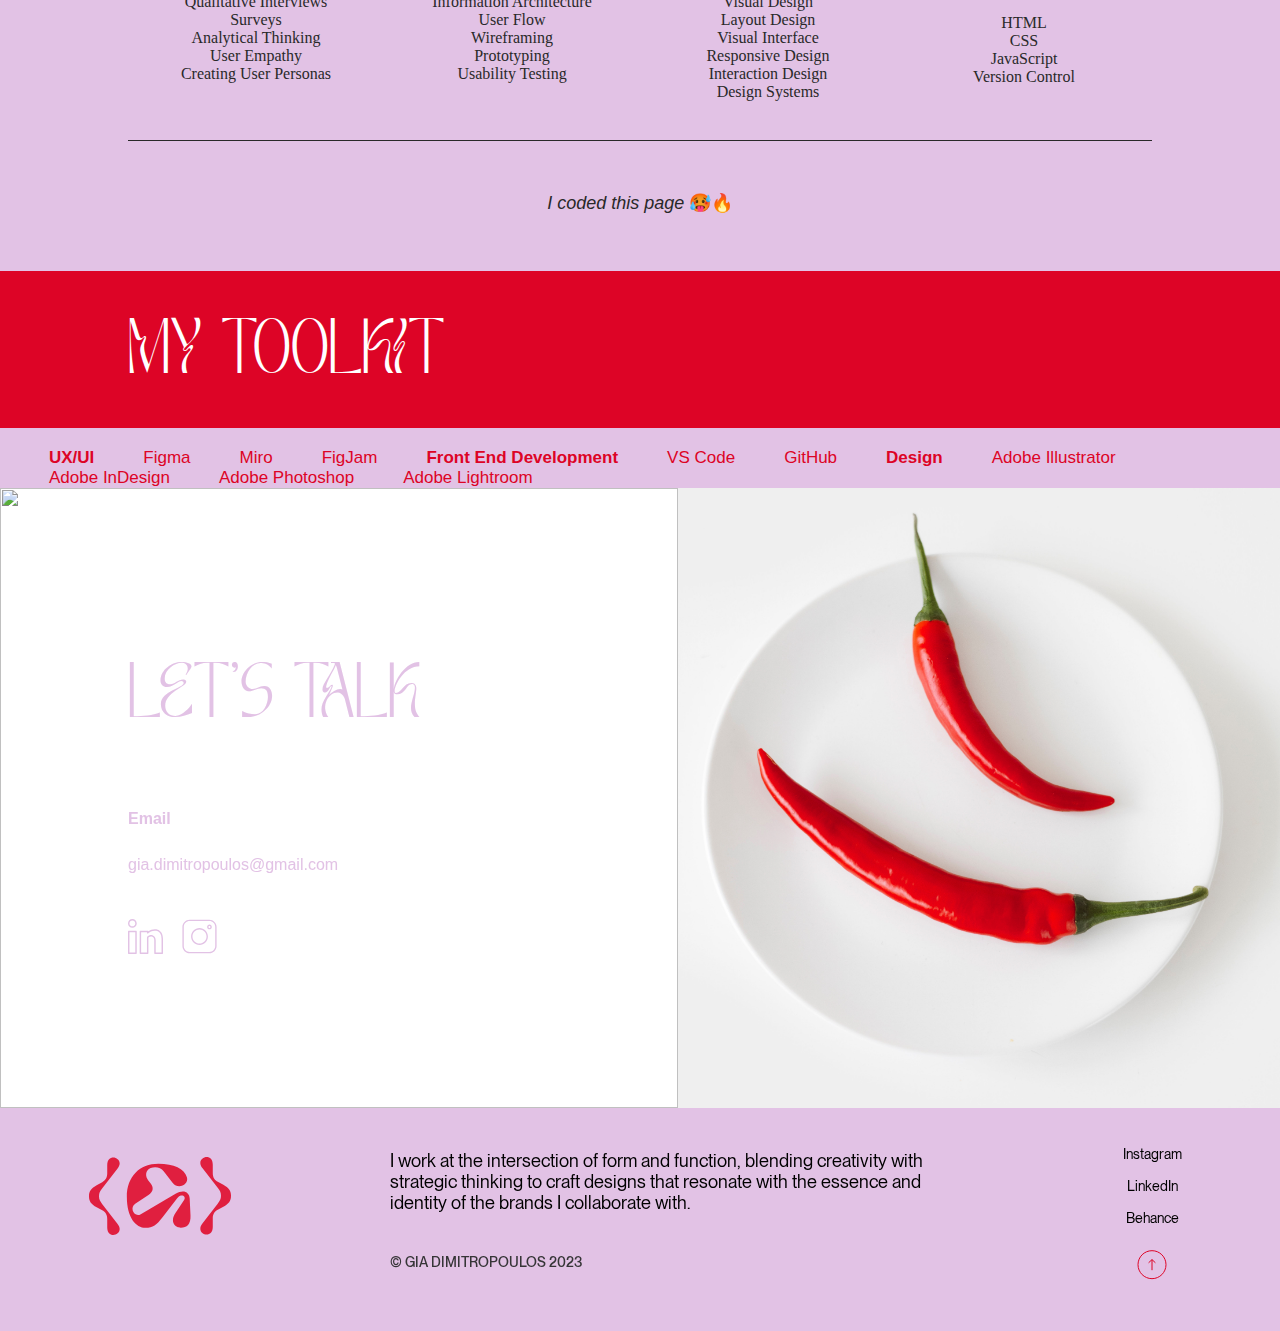
==== commit d47c4e56: "Left align + font fixes" ====
--- a/index.html
+++ b/index.html
@@ -2,7 +2,8 @@
 <html>
 
 <head>
-    <title>Portfolio Website</title>
+    <title>Gia Dimi's Portfolio</title>
+    <link rel="icon" type="image/x-icon" href="/images/favicon.png">
     <link rel="stylesheet" href="./css/global.css">
     <link rel="stylesheet" type="text/css" href="css/style.css">
     <meta name="viewport" content="width=device-width, initial-scale=1">
@@ -43,10 +44,10 @@
                     </defs>
                 </svg>
                 <ul>
-                    <li><a id="about-link" href="#">ABOUT</a></li>
-                    <li><a id="case-studies" href="#">CASE STUDIES</a></li>
+                    <li><a id="about-link">ABOUT</a></li>
+                    <li><a id="case-studies" href="./case-study.html">CASE STUDIES</a></li>
                     <li><a id="resume" href="./resume.html">RESUMÉ</a></li>
-                    <li><a id="lets-talk" href="#">LET'S TALK</a></li>
+                    <li><a id="lets-talk">LET'S TALK</a></li>
                 </ul>
             </div>
             <div class="overlay-trigger">
@@ -71,42 +72,40 @@
         <!--HERO SECTION -->
         <section id="section-1-hero">
         <div class="content">
+            <div class="left-hero">
             <img src="Images/Gia.d logo.png" class="largelogo">
-            <p>Hi I’m Gia, an Aussie UX/UI Designer & Creative.</p>
+            <h3>Hi I’m Gia, an Aussie UX/UI<br>Designer & Creative.</h3>
+            <p>Based in, but not limited to Melbourne.</p>
+            <div class="button-line">
             <div class="button-wrapper">
             <a class="button-1" href="#">ABOUT ME</a>
             </div>
+            <div  class="downarrow">
+                <svg id="downArrow" xmlns="http://www.w3.org/2000/svg" width="50" height="50" viewBox="0 0 69 69" fill="none">
+                    <path d="M34.5 46.5657L34.5 21.303" stroke="#FFFBF8" stroke-miterlimit="10" />
+                    <path d="M42.6212 39.0455L34.5 46.6818L26.3788 39.0455" stroke="#FFFBF8" stroke-miterlimit="10" />
+                    <path
+                        d="M0.999999 34.5C0.999998 53.0015 15.9985 68 34.5 68C53.0015 68 68 53.0015 68 34.5C68 15.9985 53.0015 0.999999 34.5 0.999999C15.9985 0.999998 0.999999 15.9985 0.999999 34.5Z"
+                        stroke="#FFFBF8" stroke-miterlimit="10" />
+                </svg>
+            </div>
+            </div>
+            </div>
+            <div class="right-hero">
             <div class="stats">
                 <div class="stat1">
                     <hr>
                     <h1>5.5</h1>
                     <p>YEARS OF AGENCY EXPERIENCE</p>
                     <hr>
-                </div>
-                <div class="stat2">
-                    <hr>
                     <h1>3</h1>
                     <p>YEARS IN GRAPHIC DESIGN</p>
-                    <hr>
-                </div>
-                <div class="stat3">
                     <hr>
                     <h1>26</h1>
                     <p>YEARS OF CREATIVE EVOLUTION</p>
                     <hr>
                 </div>
             </div>
-            <div  class="downarrow">
-                <svg id="downArrow" xmlns="http://www.w3.org/2000/svg" width="69" height="69" viewBox="0 0 69 69" fill="none">
-                    <path d="M34.5 46.5657L34.5 21.303" stroke="#FFFBF8" stroke-miterlimit="10" />
-                    <path d="M42.6212 39.0455L34.5 46.6818L26.3788 39.0455" stroke="#FFFBF8" stroke-miterlimit="10" />
-                    <path
-                        d="M0.999999 34.5C0.999998 53.0015 15.9985 68 34.5 68C53.0015 68 68 53.0015 68 34.5C68 15.9985 53.0015 0.999999 34.5 0.999999C15.9985 0.999998 0.999999 15.9985 0.999999 34.5Z"
-                        stroke="#FFFBF8" stroke-miterlimit="10" />
-                </svg>
-            </div>
-            <div id="about-section-top" class="enjoy">
-                <h1>I create experiences to be enjoyed.</h1>
             </div>
         </div>
         </section>
@@ -115,16 +114,19 @@
     <section id="section-2-about">
     <div class="mainContent">
         <div class="about-gradient">
+            <div id="about-section-top" class="enjoy">
+                <h1>I create experiences to be enjoyed.</h1>
+            </div>
             <div class="about-section">
                 <div class="about-grid">
-                    <div class="about-image">
-                        <img src="Images/about.png">
-                    </div>
                     <div class="about-1">
                         <p>Constantly on the go and chasing the next adventure, I'm intrigued by people, cultures and art. My heart belongs to many places and people, and those fragments are infused in my creative process. In the past 3.5 years, I've shaped brands, designs, content, and marketing strategies. With 5.5 years in agencies, both in the office and remote, I've delicately balanced client needs with impactful design solutions.</p>
                         <p>My ethos is that life is to be enjoyed, and in large part, I do that by working on projects and with people that inspire me. Whether it's been in a creative role or within the agency sphere, my goal remains constant – to create things that not only make the world more beautiful, but also elevate the overall enjoyment for those who interact with them.</p>
                         <br>
                         <a id="resume-button" class="button-2" href="./resume.html">READ MY RESUMÉ</a>
+                    </div>
+                    <div class="about-image">
+                        <img src="Images/about.png">
                     </div>
                 </div>
             </div>
--- a/css/global.css
+++ b/css/global.css
@@ -49,30 +49,36 @@
   display: inline-flex;
   padding-top: 36px;
   padding-bottom: 36px;
-  justify-content: center;
+  justify-content: left;
   align-items: center;
   gap: 65px;
-}
-
-nav a {
+  padding-left: 10%;
+}
+
+.nav-links {
   text-align: center;
-  font-family: 'NeueMontreal', Open Sans, sans-serif;
+  font-family: 'NeueMontreal-Regular', Open Sans, sans-serif; 
   font-size: 14px;
   font-weight: 500;
   text-decoration: none;
   margin: 0 33px;
-  background-image: linear-gradient(to right, #dd0426, #dd0426 50%, #e2c2e5 50%);
-  background-size: 200% 100%;
-  background-position: -100%;
-  -webkit-background-clip: text;
-  -webkit-text-fill-color: transparent;
-  transition: all 0.3s ease-in-out;
+  background-image: linear-gradient(
+        to right,
+        #DD0426,
+        #DD0426 50%,
+        #E2C2E5 50%
+      );
+      background-size: 200% 100%;
+      background-position: -100%;
+      -webkit-background-clip: text;
+      -webkit-text-fill-color: transparent;
+      transition: all 0.3s ease-in-out;
 }
 
 nav a:hover {
   background-position: 0;
   font-style: italic;
-}
+ }
 
 nav a:hover::before {
   width: 100%;
@@ -91,7 +97,7 @@
 }
 
 .nav-grad {
-  background: linear-gradient(180deg, #a70517 0%, rgba(231, 103, 123, 0) 100%);
+  background: linear-gradient(180deg, #A70517 0%, rgba(231, 103, 123, 0.00) 100%);
 }
 
 /* ... MOBILE NAV ... */
@@ -172,9 +178,10 @@
 
 .left-contact h1 {
   color: #E2C2E5;
-  font-family: 'tan grandeur';
-  font-size: 72px;
+  font-family: 'TAN-GRANDEUR';
+  font-size: 38px;
   font-weight: 500;
+  text-transform: uppercase;
 }
 
 .left-contact h3 {
@@ -421,6 +428,10 @@
     text-align: center;
 }
 
+.left-contact h1 {
+  font-size: 32px;
+}
+
 .talk {
     padding: 10%;
     justify-content: center;
@@ -497,10 +508,4 @@
 
 .case-study-link:hover {
   text-decoration: underline;
-}
-
-@media only screen and (max-width:750px) {
-  .left-contact h1 {
-      font-size: 50px;
-  }
 }--- a/css/style.css
+++ b/css/style.css
@@ -49,9 +49,10 @@
     display: inline-flex;
     padding-top: 36px;
     padding-bottom: 36px;
-    justify-content: center;
+    justify-content: left;
     align-items: center;
     gap: 65px;
+    padding-left: 10%;
 }
 
 nav a {
@@ -153,7 +154,7 @@
     align-items: center;
     justify-content: center;
     border: 0;
-    height: 140vh;
+    height: 120vh;
     display: inline;
     position: relative;
 }
@@ -172,7 +173,7 @@
 video {
 object-fit: cover;
   width: 100vw;
-  height: 140vh;
+  height: 120vh;
   position: fixed;
   top: 0;
   left: 0;
@@ -180,7 +181,7 @@
 
 .gradient {
     width: 100%;
-    height: 140vh;
+    height: 120vh;
     background: linear-gradient(0deg, #E2C2E5 0%, rgba(245, 245, 245, 0.00) 39.58%);
     position:absolute;
     z-index: -1;
@@ -188,12 +189,36 @@
 
 .content {
     width: 100%;
-    text-align: center;
-    justify-content: center;
     font-family: 'NeueMontreal-Regular', Open Sans, sans-serif;
     color: white;
-    letter-spacing: 0.7px;
     margin-top: 107px;
+    display: flex;
+    justify-content: space-between;
+    padding-top: 10%;
+}
+
+.left-hero {
+  width: 60%;
+  text-align: left;
+  display: inline-block;
+  vertical-align: top;
+  padding-left: 10%;
+  padding-right: 10%;
+}
+
+.right-hero {
+  width: 40%;
+  display: inline-block;
+  vertical-align: top;
+  padding-right: 10%;
+  justify-content: right;
+}
+
+h3 {
+  color: #FFF;
+  font-family: 'NeueMontreal-Regular', Open Sans, sans-serif;
+  font-size: 26px;
+  font-weight: 100;
 }
 
 .button-1 {
@@ -205,7 +230,7 @@
     border: 1px solid white;
     padding: 9px 42px;
     border-radius: 30px;
-    margin-top: 20px;
+    margin-top: 8px;
     background: transparent;
     transition: 0.2s transform ease-in-out;
   }
@@ -220,79 +245,72 @@
   }
 
 .largelogo {
-    width: 52%;
-    padding-top: 50px;
-    padding-bottom: 42px;   
+    width: 90%;
+    padding-bottom: 3%;
 }
 
 .stats {
     display: flex;
-    justify-content: center;
-    gap:50px;
-    padding-top: 88px;
-    padding-bottom: 22.5px;
-}
-
-.stat1 {
-    border-left: 226px;
-}
-
-.stat3 {
-    border-right: 226px;
+    justify-content: right;
+    text-align: left;
 }
 
 .stats h1 {
     color: #FFF;
-    text-align: center;
-    font-family: Open Sans, sans-serif;
-    font-size: 50px;
+    font-family: 'NeueMontreal', Open Sans, sans-serif;
+    font-size: 40px;
     font-style: normal;
-    font-weight: 600;
+    font-weight: 100;
     line-height: 30%;
 }
 
 .stats p {
     color: #FFF;
-    text-align: center;
-    font-family: Open Sans, sans-serif;
+    font-family: 'NeueMontreal', Open Sans, sans-serif;
     font-size: 14px;
     font-style: normal;
     font-weight: 400;
     line-height: 30%;
     text-transform: uppercase;
     padding-bottom: 19px;
+    letter-spacing: 0.5px;
 }
 
 .stats hr {
-    width: 240px;
+    width: 230px;
     background-color: #FFF;
     border: none;
-    height: 1px;
-}
-
-.downarrow {
-    padding-top: 40px;
+    height: 0.5px;
+    margin: 2% 0;
+}
+
+.button-line {
+  display: flex;
+  gap: 50px;
+  padding-top: 30px;
 }
 
 .enjoy {
-    padding-left: 15%;
-    padding-right: 15%;
-    text-align: center;
+    padding-left: 10%;
+    padding-right: 10%;
     padding-top: 5%;
+    text-align: left;
     position: absolute;
-    top: 120vh;
-    bottom: 0;
     left: 0;
-    width: 70%;
     z-index: 1;
 }
 
 h1 {
-    font-family: 'tan grandeur';
+    font-family: 'TAN-GRANDEUR';
     color: white;
-    font-size: 72px;
+    font-size: 38px;
     font-weight: 500;
     letter-spacing: -25%;
+    text-transform: uppercase;
+}
+
+.enjoy h1 {
+  font-size: 42px; !important
 }
 
 /* ... BODY SECTION ... */
@@ -303,7 +321,7 @@
 
 .about-gradient {
     width: 100%;
-    height: 1380px;
+    height: 1500px;
     background: linear-gradient(180deg, #E2C2E5 32.1%, #E01F3F 68.1%, #A70517 100%);
     position: relative;
 }
@@ -312,21 +330,27 @@
     width: 100%;
     height: 540px;
     position: absolute;
-    padding-top: 100px;
+    padding-top: 270px;
 }
 
 .about-grid {
-    display: grid;
-    grid-template-columns: 40% 60%;
+    display: flex;
+    flex-direction: row;
     margin: 0 auto;
     width: 100%;
     height: 100%;
 }
 
+.about-image {
+  width: 50%;
+  display: flex;
+  align-items: flex-start;
+  justify-content: center;
+}
+
 .about-image img {
-   width: 80%;
-   padding-top: 20%;
-   padding-left: 30%;
+   width: 70%;
+   padding-top: 8%;
 }
 
 .about-1 {
@@ -338,15 +362,17 @@
     font-weight: 400;
     line-height: normal;
     letter-spacing: 0.8px;
-    padding-top: 100px;
-    padding-left: 20%;
+    padding-top: 3%;
     padding-bottom: 12px;
     z-index: 2;
-}
-
-.about-1 p {
-    width: 65%;
-}
+    display: flex;
+    align-items: flex-start;
+    flex-direction: column;
+    width: 50%;
+    padding-left: 10%;
+}
+
+
 
 .button-2 {
     text-decoration: none;
@@ -378,21 +404,22 @@
     bottom: 0;
     align-items: center;
     justify-content: center;
-    text-align: center;
+    text-align: left;
     display: flex;
 }
 
 .landscapes h2 {
-    width: 78%;
+    padding-left: 10%;
+    padding-right: 10%;
 }
 
 h2 {
     color: #F6E4F6;
-    font-family: 'tan grandeur';
-    font-size: 66px;
+    font-family: 'TAN-GRANDEUR';
+    font-size: 36px;
     font-weight: 100;
     letter-spacing: -25%;
-    line-height: 85%;
+    text-transform: uppercase;
 }
 
 .skills-section {
@@ -478,7 +505,7 @@
 
 .bold-italic {
     color: #292929;
-    font-family: 'NeueMontreal-Regular', Open Sans;
+    font-family: 'NeueMontreal-Regular', Open Sans, sans-serif;
     font-size: 18px;
     font-style: italic;
     font-weight: 500;
@@ -500,6 +527,11 @@
 
 .toolkit-container {
     padding: 0.1% 10%;
+}
+
+.tools-title h1 {
+  margin-bottom: 15px;
+  padding: 2% 0;
 }
 
 /* ... Tools Ticker ... */
@@ -783,22 +815,22 @@
       }
 
       .sticky-title h1 {
-        font-size: 55px;
+        font-size: 32px;
     }
   }
   
   @media only screen and (max-width:520px) {
     h1 {
-        font-size: 50px; !important
+        font-size: 32px; !important
     }
     h2 {
-        font-size: 50px;
+        font-size: 32px;
     }
   }
 
   @media only screen and (min-width:520px max-width:750px) {
     h1 {
-        font-size: 55px; !important
+        font-size: 32px; !important
     }
   }
 
@@ -811,18 +843,48 @@
 
 
   @media only screen and (max-width:850px) {
-    
-    .stats {
-        display: block;
-    }
-
-    .stat2 hr {
-        display: none;
-    }
-
-    .downarrow {
-        display: none;
-    }
+    .about-grid {
+      flex-direction: column; 
+      align-items: center;
+      justify-content: center;
+      margin: 0 auto;
+      text-align: center;
+      grid-template-areas: 'about-image about-1';
+      padding: 0;
+  }
+
+  .about-image {
+    position: relative;
+    width: 80%;
+    order: 1; 
+    padding-bottom: 10%;
+    padding-top: 15%;
+  }
+
+  .about-1 {
+    width: 100%;
+    order: 2;
+    padding: 0;
+  }
+
+  .about-1 p {
+      width: 80%;
+      text-align: justify;
+      margin: 0 auto;
+      padding-bottom: 5%;
+      color: white;
+      padding-right: 10%;
+      padding-left: 10%;
+  }
+
+  .button-2 {
+    margin-left: 10%;
+  }
+
+  .landscapes {
+    align-items: flex-end;
+    margin-bottom: 10%;
+  }
 
     .skills-tables {
         display: flex;
@@ -867,7 +929,7 @@
         padding-left: 0;
         margin: 0 auto;
         text-align: center;
-        font-size: 55px;
+        font-size: 32px;
     }
     
     .skills-section li {
@@ -884,8 +946,9 @@
     }
 
     .tools-title h1 {
-        font-size: 55px;
+        font-size: 32px;
         text-align: center;
+        margin-bottom: 10px;
     }
     
     .toolkit-container {
@@ -948,43 +1011,52 @@
 }
 
 @media only screen and (max-width:750px) {
-    .about-grid {
-        grid-template-columns: 100%;
-        align-items: center;
-        justify-content: center;
-        margin: 0 auto;
+
+    .largelogo {
+        width: 60%;
+    }
+
+    .downarrow {
+      display: none;
+  }
+
+  .content {
+    flex-direction: column;
+  }
+
+  .left-hero {
+    width: 100%;
+    justify-content: center;
+    text-align: center;
+    padding-left: 0;
+    padding-right: 0;
+  }
+
+  .right-hero {
+    width: 100%;
+    align-items: center;
+    z-index: 2;
+    padding-top: 10%;
+    padding-right: 0;
+  }
+
+  .stats {
+    justify-content: center;
+    text-align: center;
+  }
+
+  .button-line {
+    justify-content: center;
+  }
+
+  .stats h1 {
+    font-size: 30px;
+    padding-top: 2%;
+  }
+
+    .enjoy h1 {
+        font-size: 32px;
         text-align: center;
-    }
-
-    .about-image {
-        padding: 0;
-    }
-
-    .about-image img {
-        width: 75%;
-        margin: 0 auto;
-        padding-left: 0;
-    }
-
-    .about-1 {
-        padding: 10%;
-    }
-
-    .about-1 p {
-        width: 100%;
-        text-align: justify;
-        margin: 0 auto;
-        padding-bottom: 5%;
-        color: white;
-    }
-
-    .largelogo {
-        width: 72%;
-    }
-
-    .enjoy h1 {
-        padding-top: 20%;
-        font-size: 55px;
     }
 
     .button-2 {
@@ -998,14 +1070,13 @@
 
     .landscapes {
         bottom: 0;
-        height: auto;
-        padding-bottom: 10%;
-        margin-top: 10%;
+        height: 400px;
+        align-items: center;
     }
 
     .landscapes h2 {
-        line-height: 100%;
-        font-size: 55px;
+        font-size: 32px;
+        text-align: center;
     }
     
     #upArrow {
@@ -1014,31 +1085,62 @@
     }
 }
 
-@media only screen and (max-width:1200px) and (min-width:1020px) {
-    .about-1 {
-        padding-left: 20%;
+@media only screen and (max-width:750px) and (min-width:550px){
+  .button-line {
+    padding-top: 2%;
+  }
+
+  .right-hero {
+    padding-top: 5%;
+  }
+
+}
+
+@media only screen and (max-width:450px){
+
+  .right-hero {
+    padding-top: 15%;
+  }
+  
+  .enjoy {
+    margin-top: -120px;
+  }
+
+  .about-image {
+    padding-top: 5%;
+  }
+
+  .landscapes {
+    padding-bottom: 10%;
+  }
+}
+
+@media only screen and (max-width:400px){
+  .enjoy {
+    margin-top: 0;
+  }
+}
+
+  @media only screen and (max-width:1020px) and (min-width:750px){
+
+    .about-image img {
+      width: 80%;
+      padding-right: 10%;
+      padding-left: 0;
+      padding-top: 20%;
     }
 
     .about-1 p {
-        width: 70%;
-    }
-}
-
-  @media only screen and (max-width:1020px) and (min-width:750px){
-    .about-image img {
-        padding-left: 15%;
-        padding-right: 0;
+      width: 80%;
     }
 
     .about-grid {
-        grid-template-columns: 2fr 3fr;
-    }
-
-    .about-1 {
-        padding-left: 5%;
-    }
-
-    .about-1 p {
-        width:80%;
-    }
-  }+      padding-top: 5%;
+    }
+  }
+
+@media only screen and (min-width:1020px) {
+  .largelogo {
+    width: 80%;
+  }
+}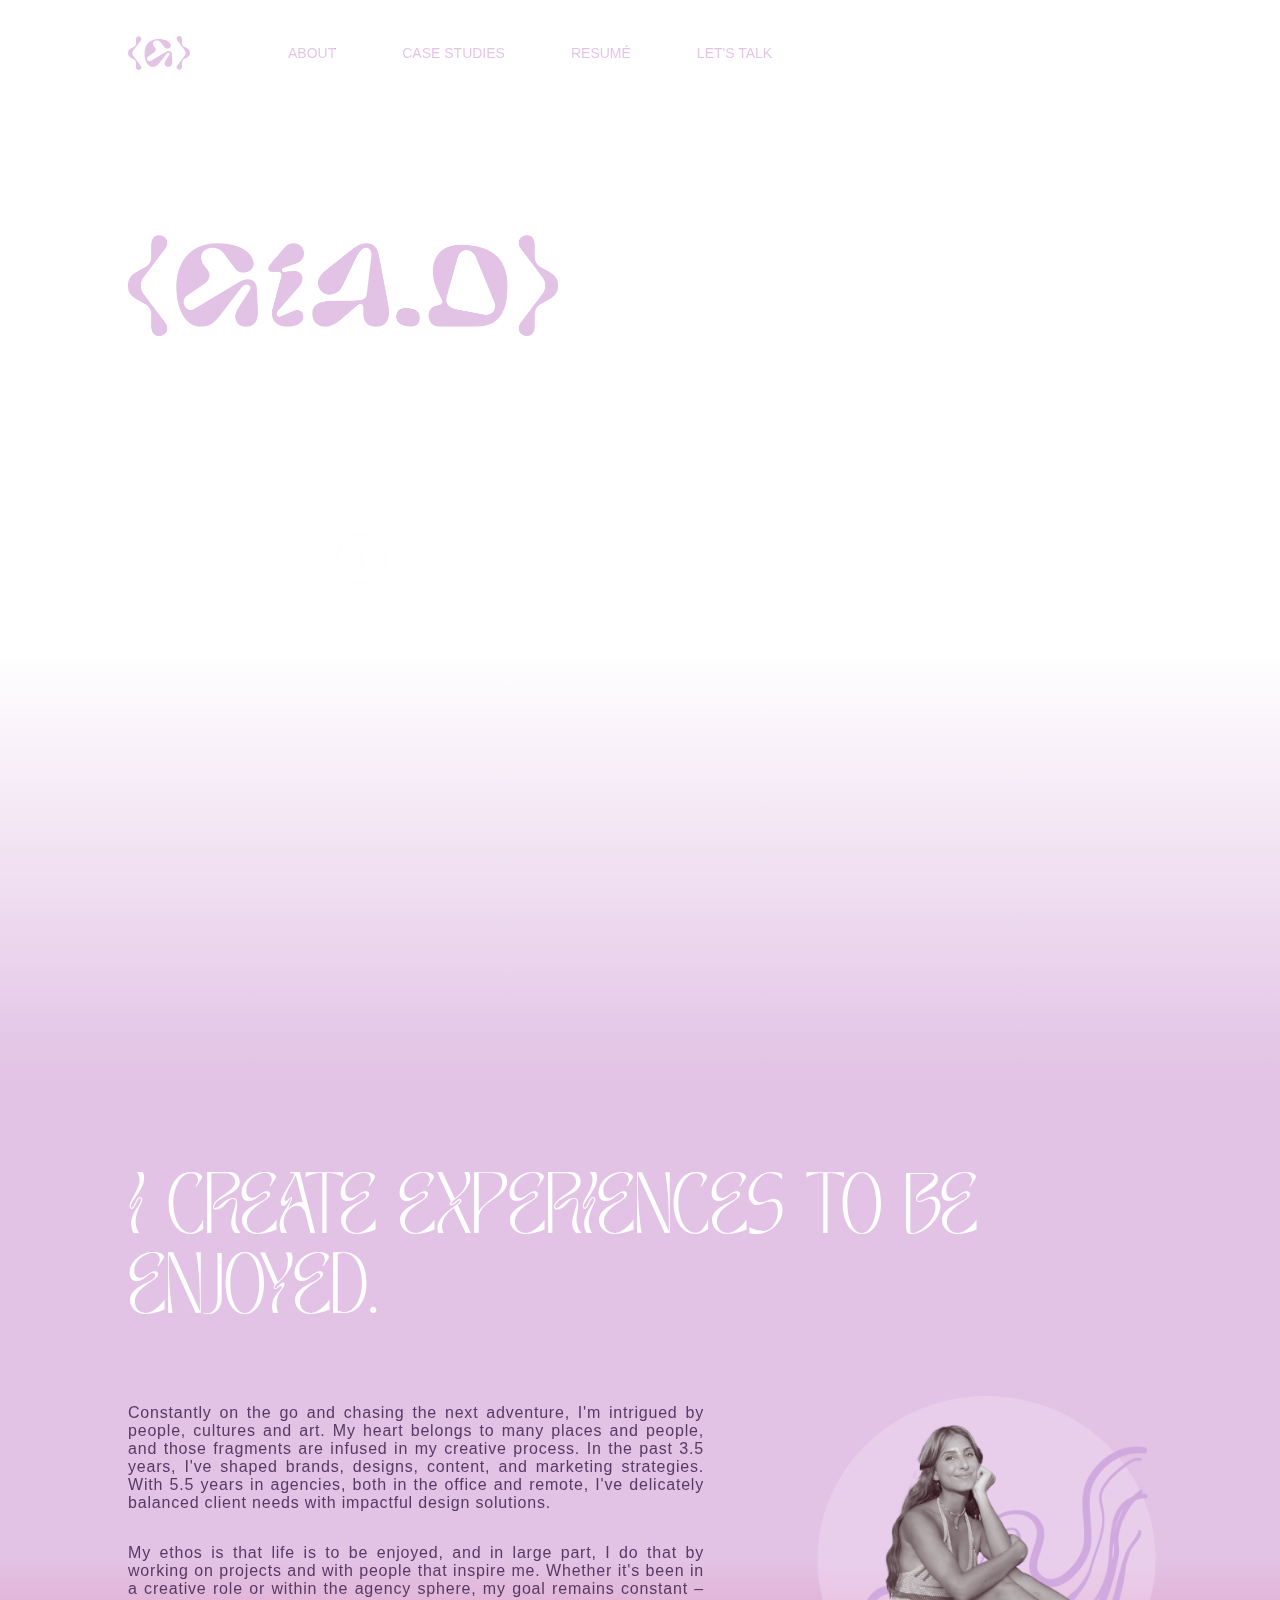
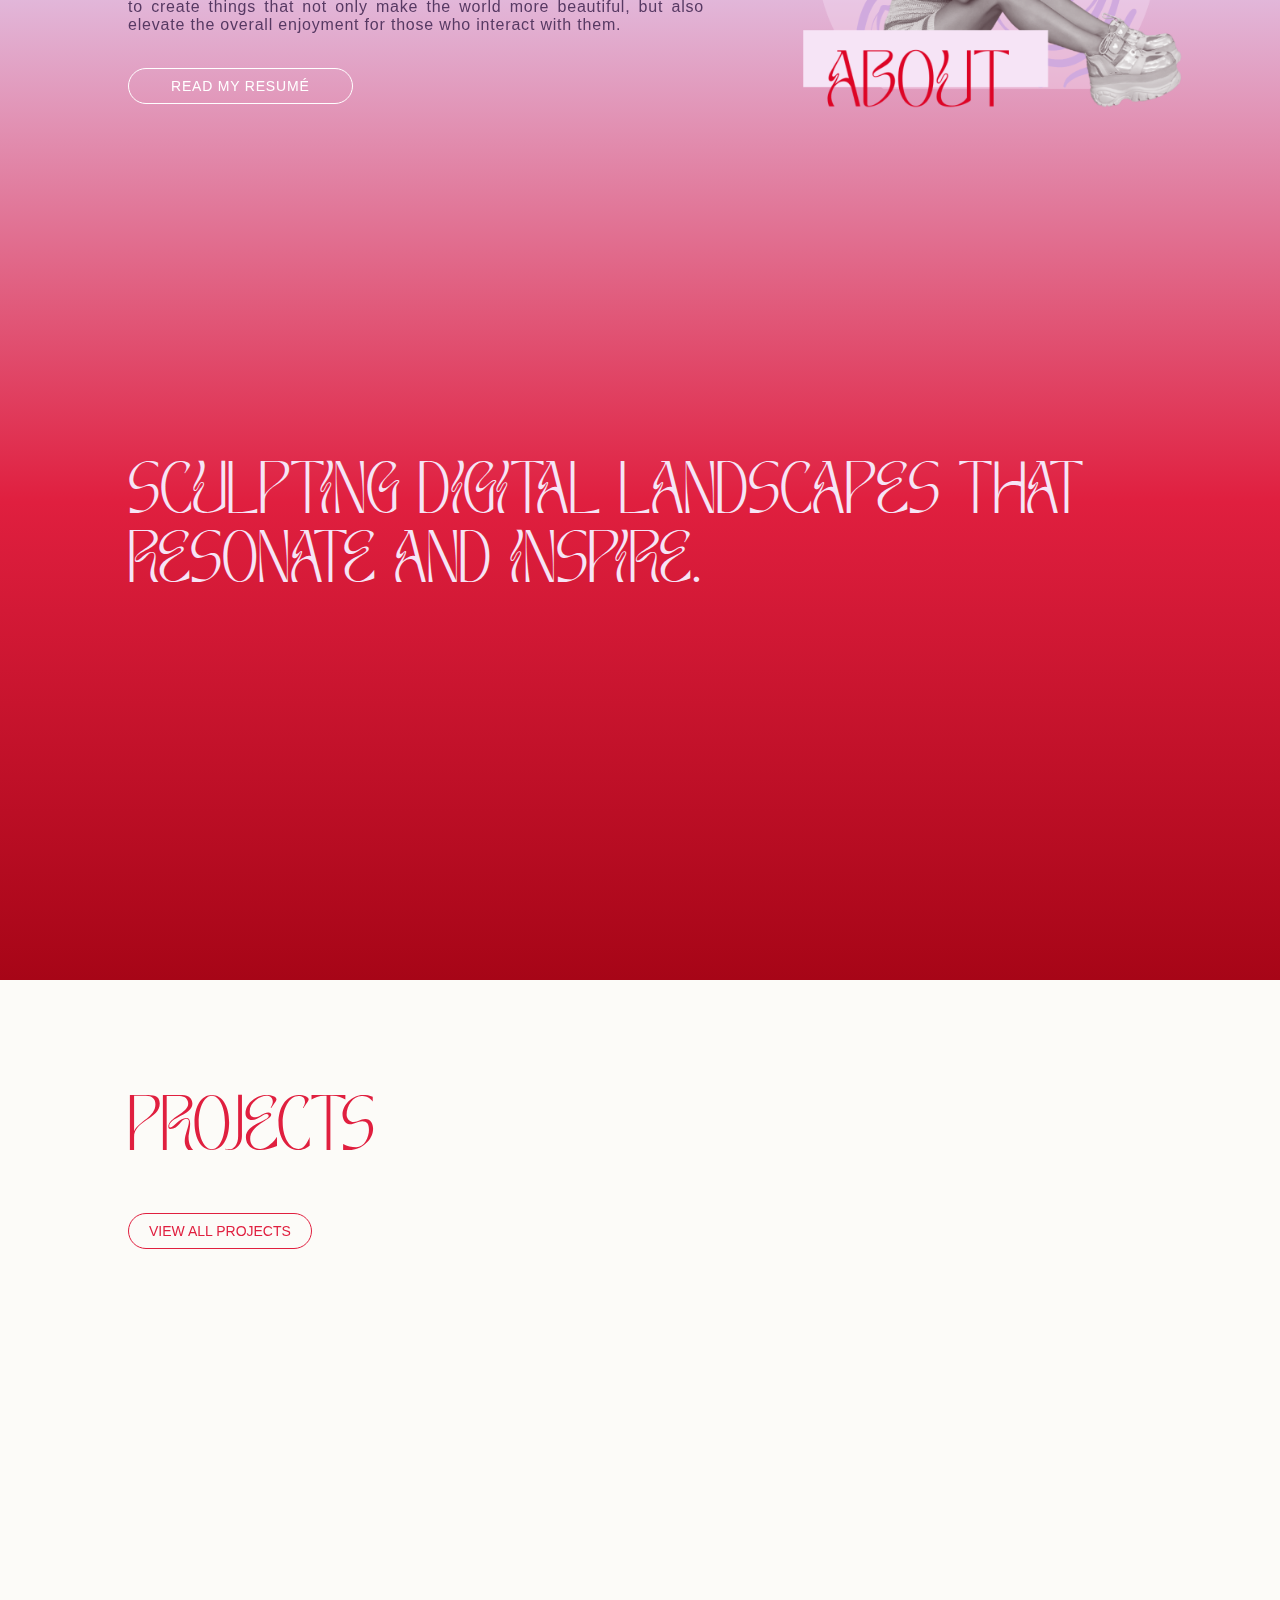
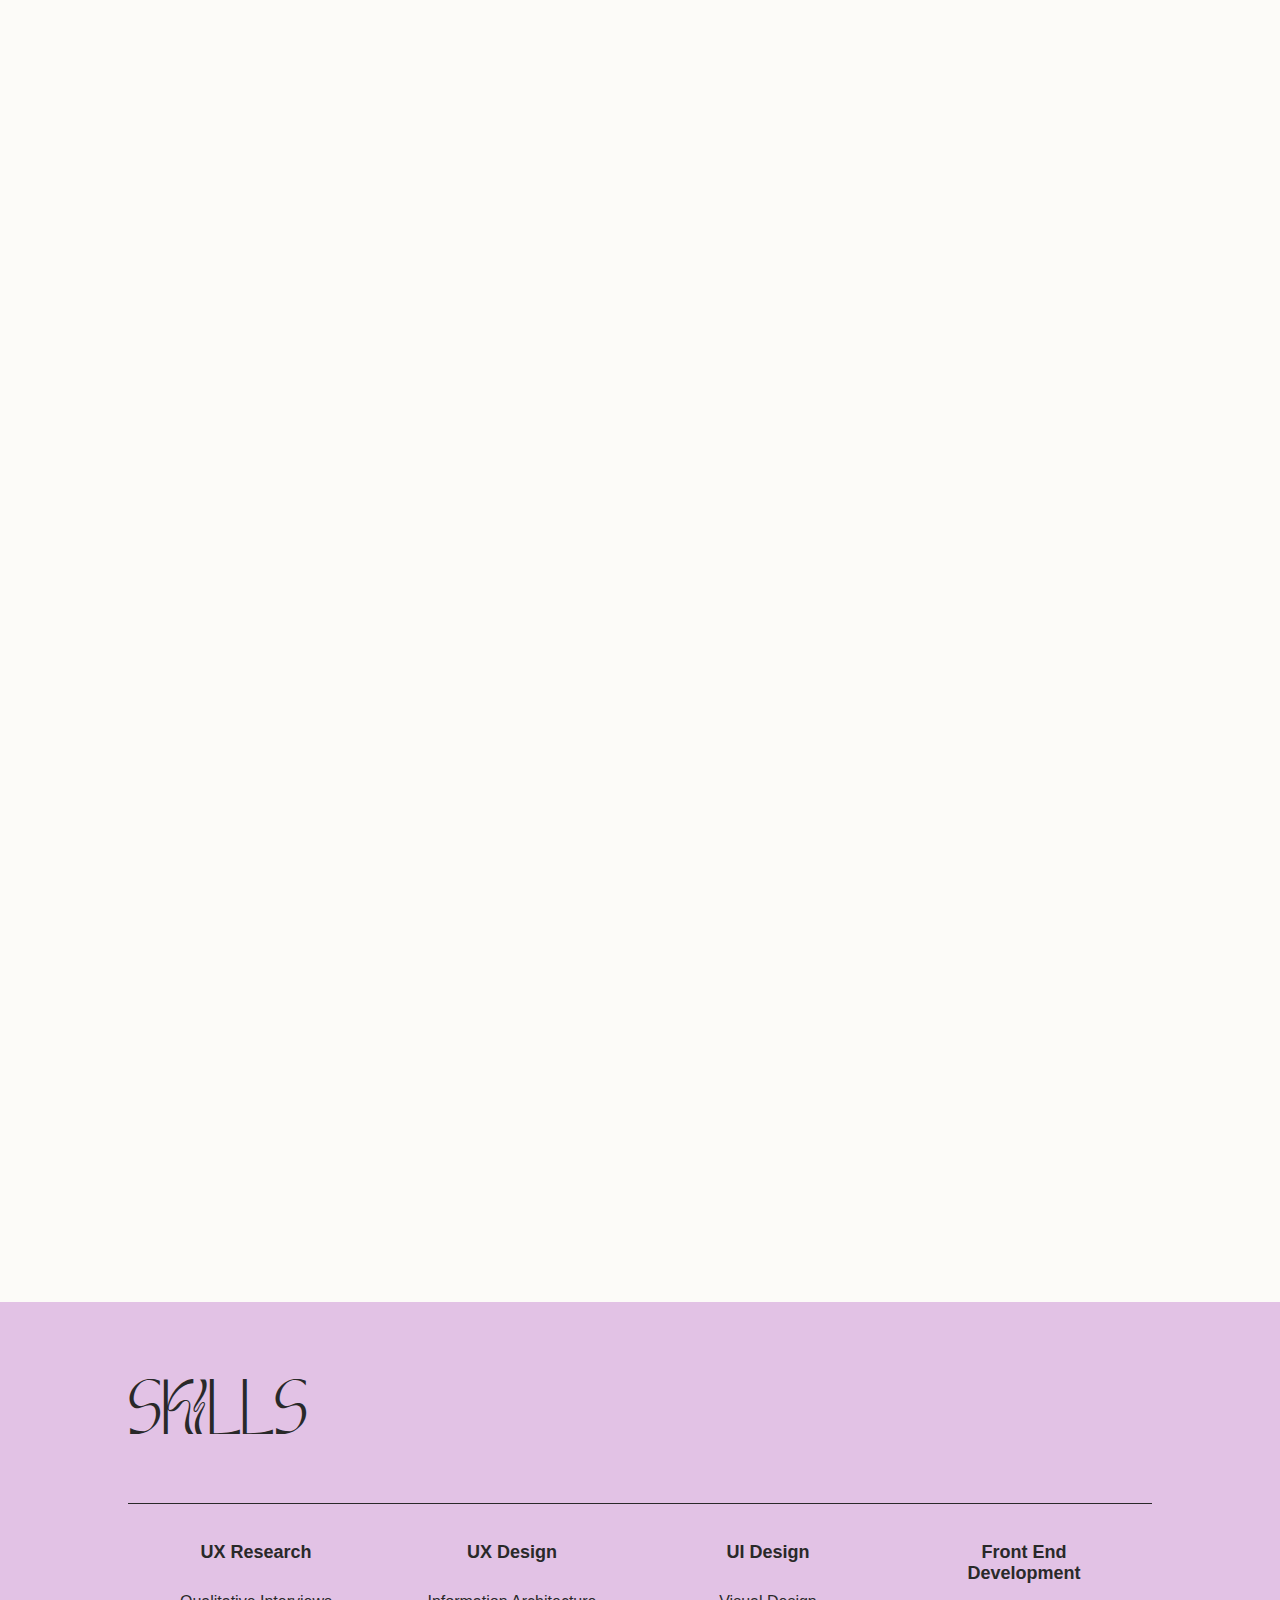
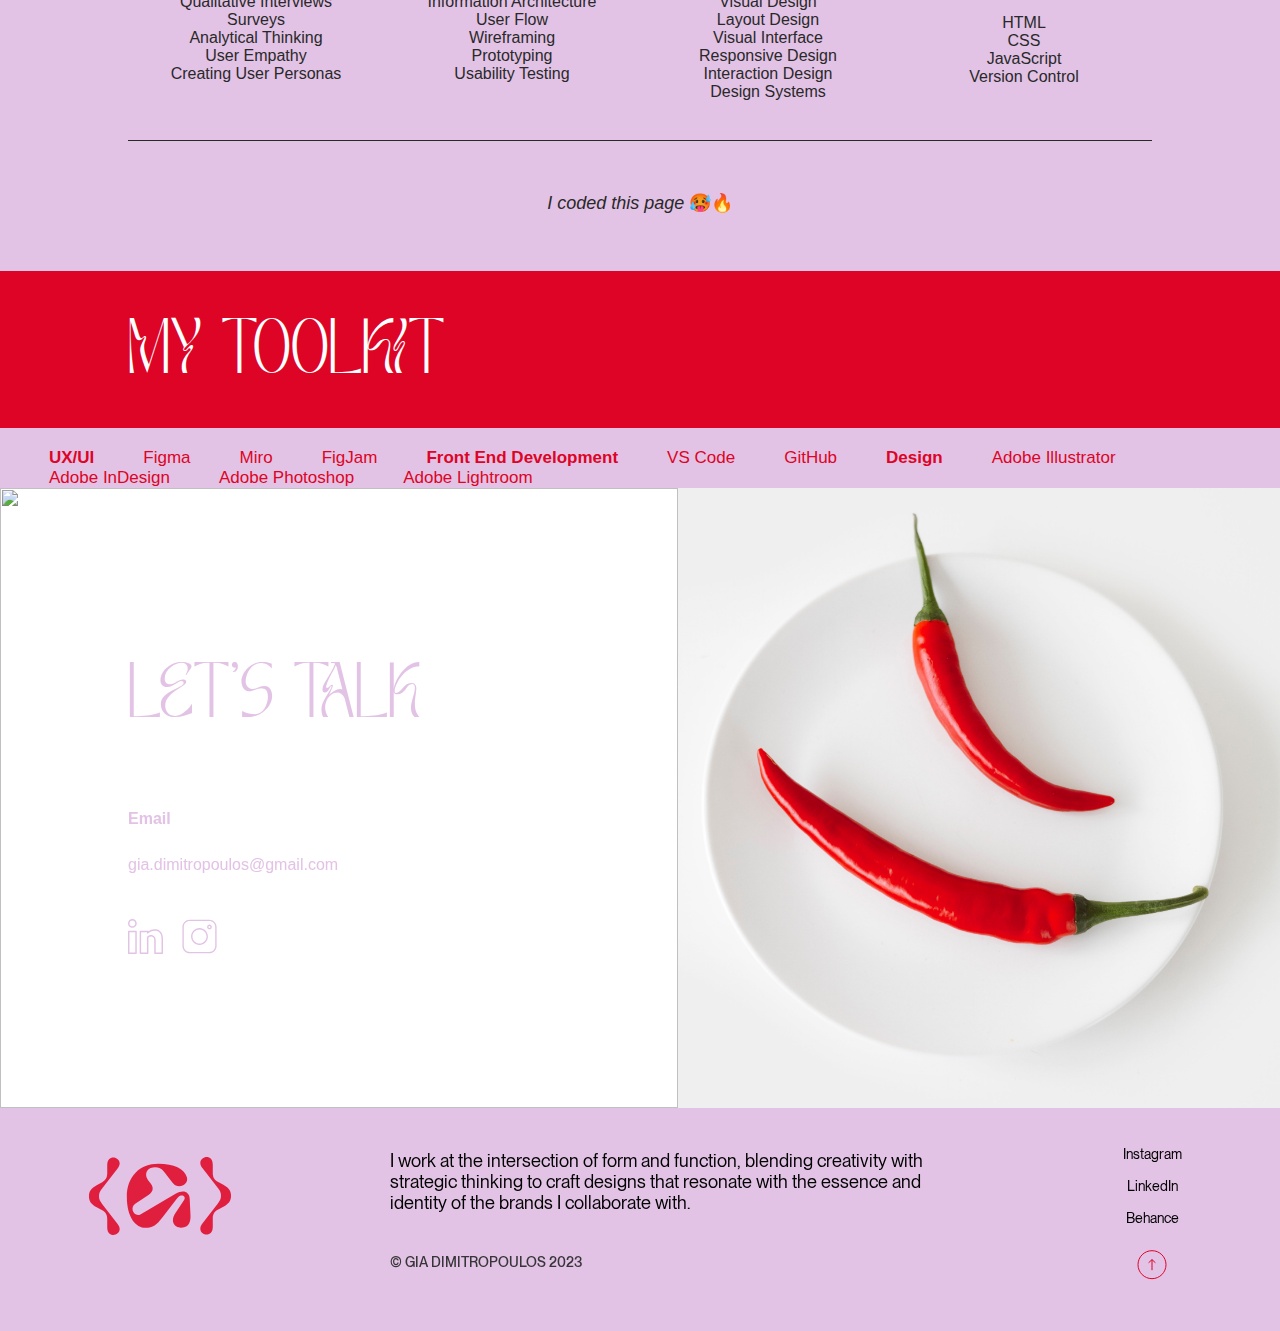
==== commit 864314a6: "favicon test" ====
--- a/index.html
+++ b/index.html
@@ -3,7 +3,7 @@
 
 <head>
     <title>Gia Dimi's Portfolio</title>
-    <link rel="icon" type="image/x-icon" href="/images/favicon.png">
+    <link rel="icon" type="image/x-icon" href="/images/favicon.png?">
     <link rel="stylesheet" href="./css/global.css">
     <link rel="stylesheet" type="text/css" href="css/style.css">
     <meta name="viewport" content="width=device-width, initial-scale=1">
--- a/css/style.css
+++ b/css/style.css
@@ -488,7 +488,7 @@
 
 .skills-section li {
     color: #292929;
-    font-family: 'NeueMontreal-Regular', Open Sans;
+    font-family: 'NeueMontreal-Regular', Open Sans, sans-serif;
     font-size: 16px;
     font-style: normal;
     font-weight: 400;
@@ -1035,7 +1035,7 @@
   .right-hero {
     width: 100%;
     align-items: center;
-    z-index: 2;
+    z-index: 1;
     padding-top: 10%;
     padding-right: 0;
   }
@@ -1101,10 +1101,6 @@
   .right-hero {
     padding-top: 15%;
   }
-  
-  .enjoy {
-    margin-top: -120px;
-  }
 
   .about-image {
     padding-top: 5%;
@@ -1115,9 +1111,9 @@
   }
 }
 
-@media only screen and (max-width:400px){
-  .enjoy {
-    margin-top: 0;
+@media only screen and (max-width:420px){
+  .about-grid {
+    margin-top: 15%;
   }
 }
 
@@ -1143,4 +1139,10 @@
   .largelogo {
     width: 80%;
   }
+}
+
+@media only screen and (max-width:550px) {
+  h1 {
+    letter-spacing: 2px;
+  }
 }